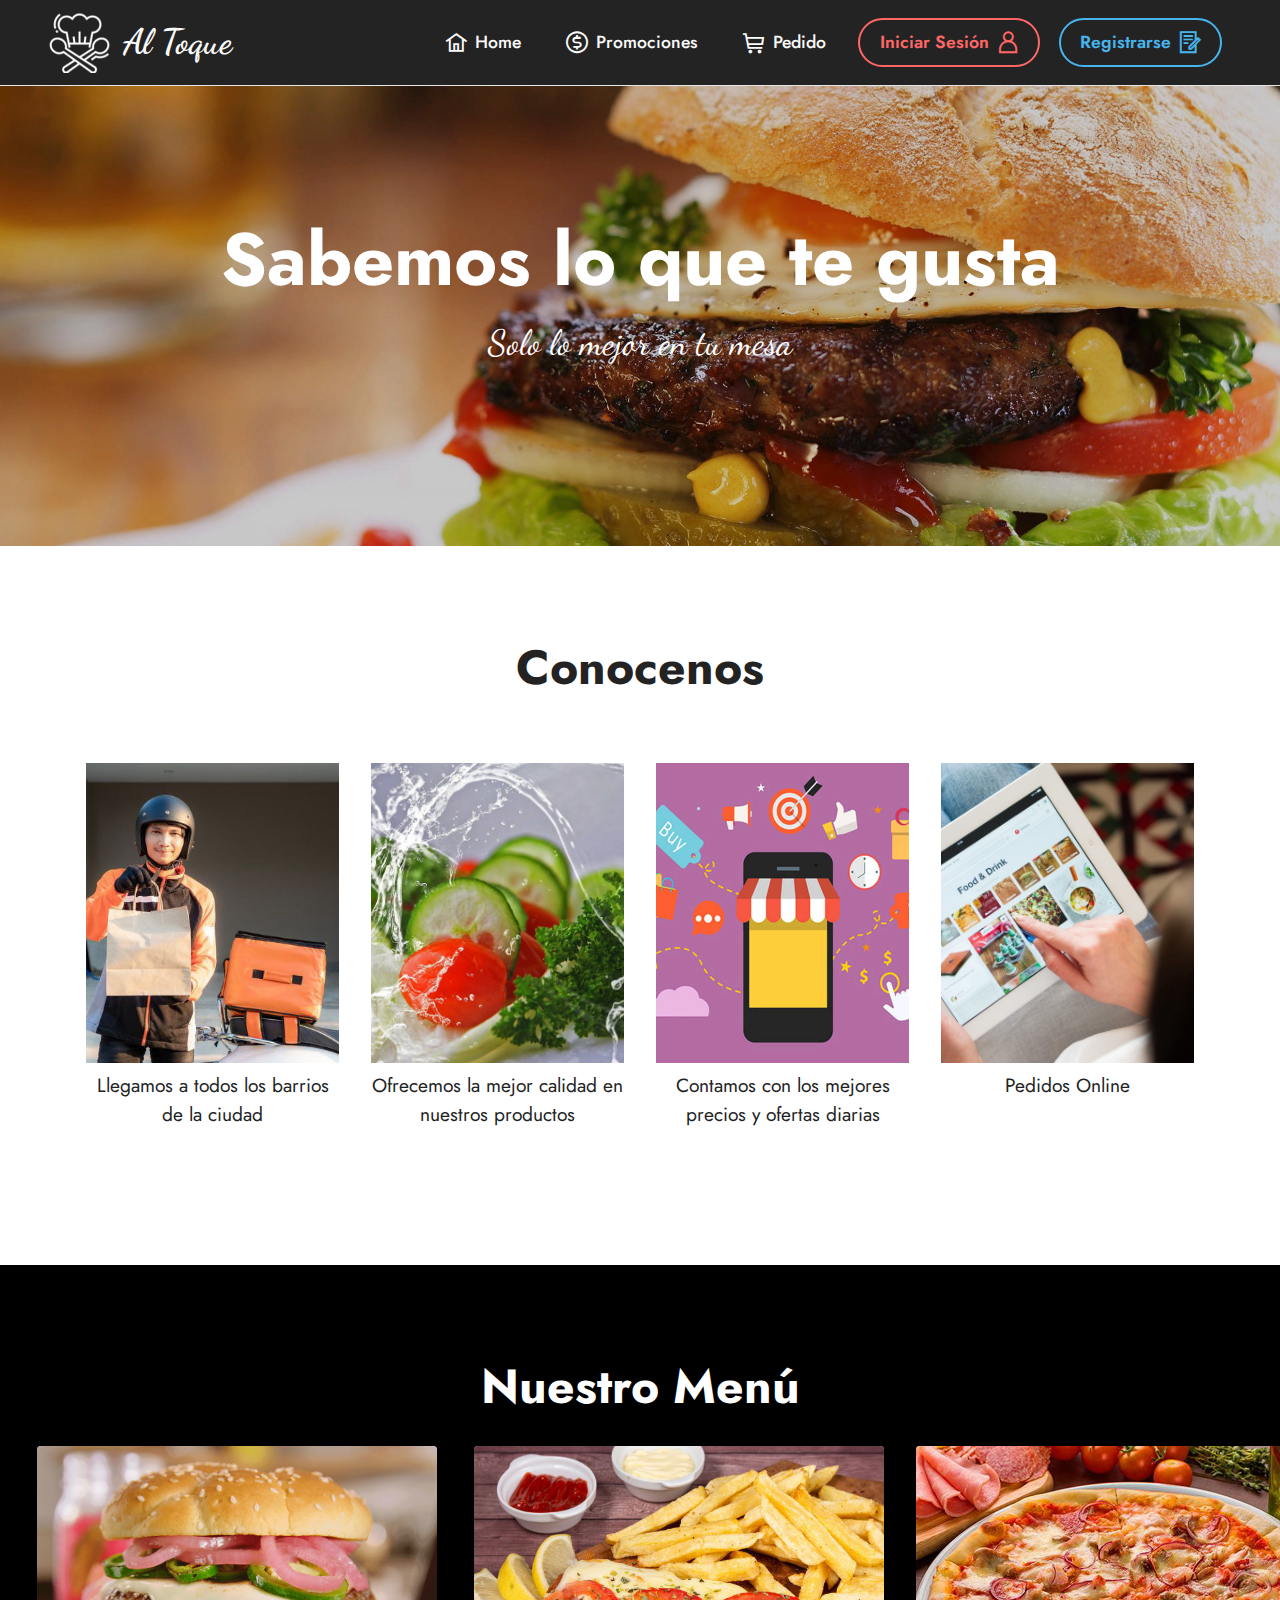
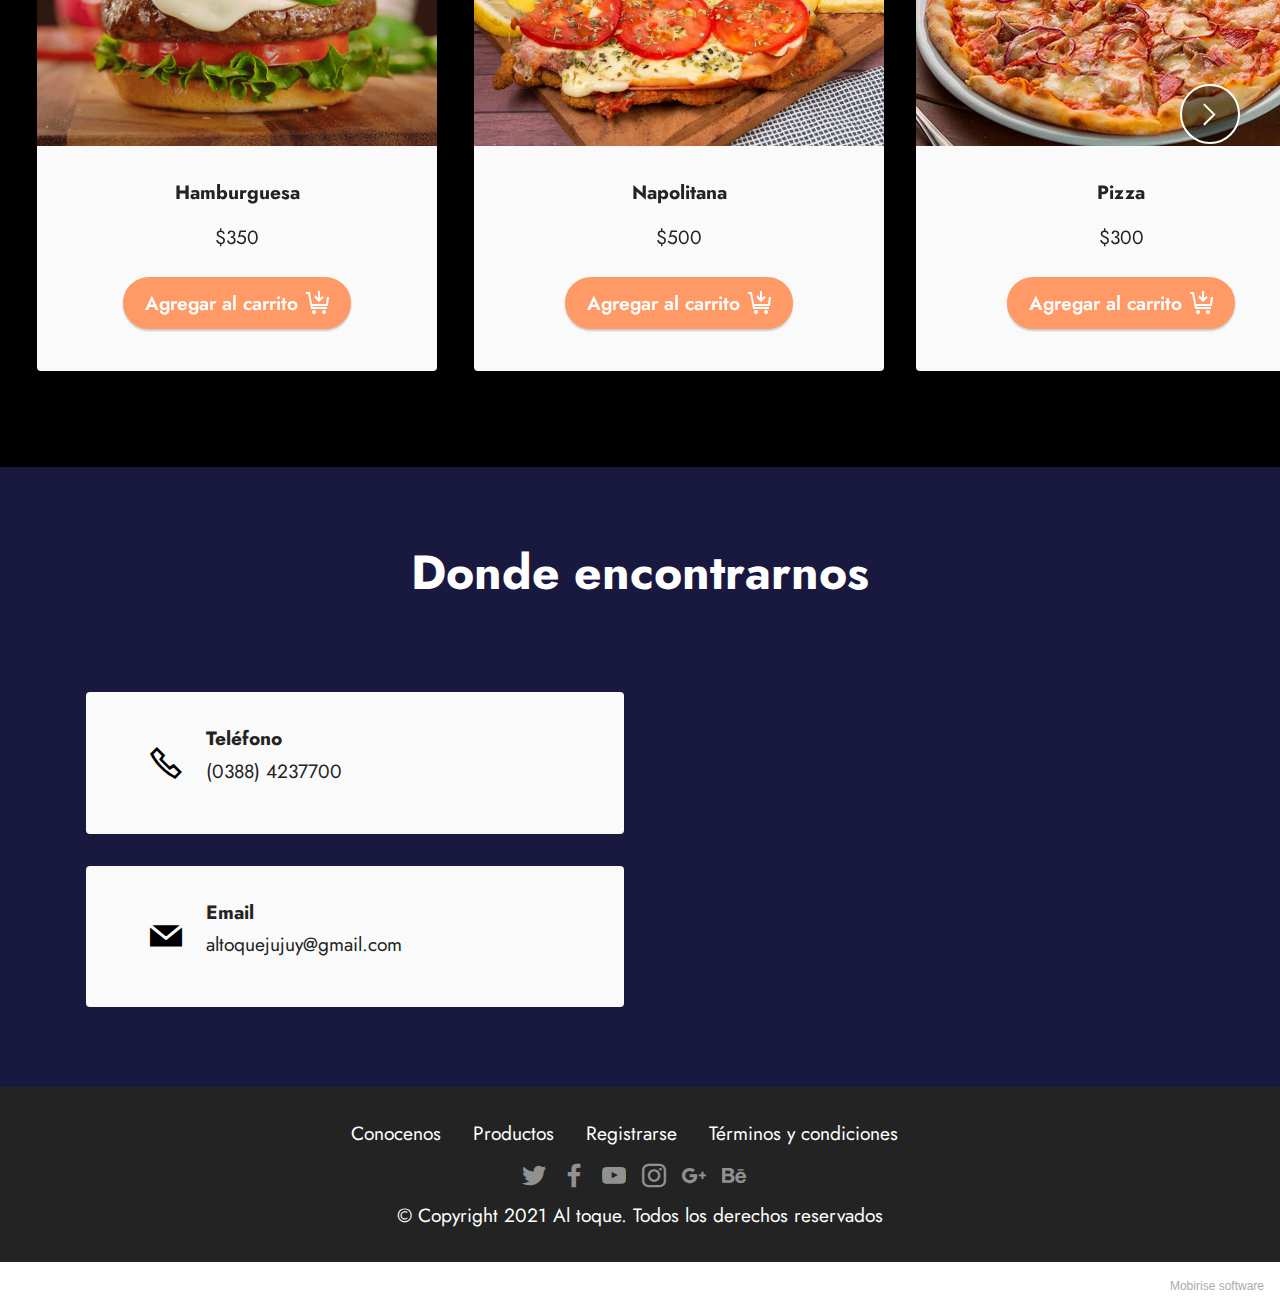
==== index.html @ 8462dfab "nuevo detalle" ====
<!DOCTYPE html>
<html  >
<head>
  <!-- Site made with Mobirise Website Builder v5.5.0, https://mobirise.com -->
  <meta charset="UTF-8">
  <meta http-equiv="X-UA-Compatible" content="IE=edge">
  <meta name="generator" content="Mobirise v5.5.0, mobirise.com">
  <meta name="viewport" content="width=device-width, initial-scale=1, minimum-scale=1">
  <link rel="shortcut icon" href="assets/images/chef-1-121x121.png" type="image/x-icon">
  <meta name="description" content="">
  
  
  <title>Home</title>
  <link rel="stylesheet" href="assets/web/assets/mobirise-icons2/mobirise2.css">
  <link rel="stylesheet" href="assets/bootstrap/css/bootstrap.min.css">
  <link rel="stylesheet" href="assets/bootstrap/css/bootstrap-grid.min.css">
  <link rel="stylesheet" href="assets/bootstrap/css/bootstrap-reboot.min.css">
  <link rel="stylesheet" href="assets/dropdown/css/style.css">
  <link rel="stylesheet" href="assets/socicon/css/styles.css">
  <link rel="stylesheet" href="assets/theme/css/style.css">
  <link rel="preload" href="https://fonts.googleapis.com/css?family=Jost:100,200,300,400,500,600,700,800,900,100i,200i,300i,400i,500i,600i,700i,800i,900i&display=swap" as="style" onload="this.onload=null;this.rel='stylesheet'">
  <noscript><link rel="stylesheet" href="https://fonts.googleapis.com/css?family=Jost:100,200,300,400,500,600,700,800,900,100i,200i,300i,400i,500i,600i,700i,800i,900i&display=swap"></noscript>
  <link rel="preload" href="https://fonts.googleapis.com/css?family=Dancing+Script:400,500,600,700&display=swap" as="style" onload="this.onload=null;this.rel='stylesheet'">
  <noscript><link rel="stylesheet" href="https://fonts.googleapis.com/css?family=Dancing+Script:400,500,600,700&display=swap"></noscript>
  <link rel="preload" as="style" href="assets/mobirise/css/mbr-additional.css"><link rel="stylesheet" href="assets/mobirise/css/mbr-additional.css" type="text/css">
  
  <!-- Global site tag (gtag.js) - Google Analytics -->
<script async src="https://www.googletagmanager.com/gtag/js?id=G-H8KWFF9TM3"></script>
<script>
  window.dataLayer = window.dataLayer || [];
  function gtag(){dataLayer.push(arguments);}
  gtag('js', new Date());

  gtag('config', 'G-H8KWFF9TM3');
</script>
  
  
</head>
<body>
  
  <section data-bs-version="5.1" class="menu cid-s48OLK6784" once="menu" id="menu1-h">
    
    <nav class="navbar navbar-dropdown navbar-fixed-top navbar-expand-lg">
        <div class="container-fluid">
            <div class="navbar-brand">
                <span class="navbar-logo">
                    <a href="https://mobiri.se">
                        <img src="assets/images/chef-1-121x121.png" alt="Mobirise" style="height: 3.8rem;">
                    </a>
                </span>
                <span class="navbar-caption-wrap"><a class="navbar-caption text-white text-primary display-5" href="index.html">Al Toque</a></span>
            </div>
            <button class="navbar-toggler" type="button" data-toggle="collapse" data-bs-toggle="collapse" data-target="#navbarSupportedContent" data-bs-target="#navbarSupportedContent" aria-controls="navbarNavAltMarkup" aria-expanded="false" aria-label="Toggle navigation">
                <div class="hamburger">
                    <span></span>
                    <span></span>
                    <span></span>
                    <span></span>
                </div>
            </button>
            <div class="collapse navbar-collapse" id="navbarSupportedContent">
                <ul class="navbar-nav nav-dropdown" data-app-modern-menu="true"><li class="nav-item"><a class="nav-link link text-white text-primary display-4" href="index.html"><span class="mobi-mbri mobi-mbri-home mbr-iconfont mbr-iconfont-btn"></span>Home</a></li><li class="nav-item"><a class="nav-link link text-white text-primary display-4" href="promociones.html"><span class="mobi-mbri mobi-mbri-cash mbr-iconfont mbr-iconfont-btn"></span>Promociones</a></li>
                    <li class="nav-item"><a class="nav-link link text-white text-primary display-4" href="pedidos.html"><span class="mobi-mbri mobi-mbri-shopping-cart mbr-iconfont mbr-iconfont-btn"></span>Pedido</a></li></ul>
                
                <div class="navbar-buttons mbr-section-btn"><a class="btn btn-secondary-outline display-4" href="iniciarsesion.html"><span class="mobi-mbri mobi-mbri-user mbr-iconfont mbr-iconfont-btn"></span>Iniciar Sesión</a> <a class="btn btn-info-outline display-4" href="registrarse.html"><span class="mobi-mbri mobi-mbri-contact-form mbr-iconfont mbr-iconfont-btn"></span>
                        Registrarse</a></div>
            </div>
        </div>
    </nav>

</section>

<section data-bs-version="5.1" class="header6 cid-sO8gDe2lWt" id="header6-q">

    

    <div class="mbr-overlay" style="opacity: 0.2; background-color: rgb(0, 0, 0);"></div>

    <div class="align-center container">
        <div class="row justify-content-center">
            <div class="col-12 col-lg-10">
                <h1 class="mbr-section-title mbr-fonts-style mbr-white mb-3 display-1"><strong>Sabemos lo que te gusta</strong></h1>
                
                <p class="mbr-text mbr-white mbr-fonts-style display-5">Solo lo mejor en tu mesa</p>
                
            </div>
        </div>
    </div>
</section>

<section data-bs-version="5.1" class="gallery5 mbr-gallery cid-sO8pHrwiKX" id="gallery5-y">
    

    

    <div class="container">
        <div class="mbr-section-head">
            <h3 class="mbr-section-title mbr-fonts-style align-center m-0 display-2"><strong>Conocenos</strong></h3>
            <h4 class="mbr-section-subtitle mbr-fonts-style align-center mb-0 mt-2 display-7">&nbsp;</h4>
        </div>
        <div class="row mbr-gallery mt-4">
            
            <div class="col-12 col-md-6 col-lg-3 item gallery-image active">
                <div class="item-wrapper" data-toggle="modal" data-bs-toggle="modal" data-target="#sO8ZTe1SSe-modal" data-bs-target="#sO8ZTe1SSe-modal">
                    <img class="w-100" src="assets/images/delivery-626x417.jpg" alt="" data-slide-to="0" data-bs-slide-to="0" data-target="#lb-sO8ZTe1SSe" data-bs-target="#lb-sO8ZTe1SSe">
                    <div class="icon-wrapper">
                        <span class="mobi-mbri mobi-mbri-search mbr-iconfont mbr-iconfont-btn"></span>
                    </div>
                </div>
                <h6 class="mbr-item-subtitle mbr-fonts-style align-center mb-2 mt-2 display-7">Llegamos a todos los barrios de la ciudad</h6>
            </div><div class="col-12 col-md-6 col-lg-3 item gallery-image">
                <div class="item-wrapper" data-toggle="modal" data-bs-toggle="modal" data-target="#sO8ZTe1SSe-modal" data-bs-target="#sO8ZTe1SSe-modal">
                    <img class="w-100" src="assets/images/calidad-1054x670.jpg" alt="" data-slide-to="1" data-bs-slide-to="1" data-target="#lb-sO8ZTe1SSe" data-bs-target="#lb-sO8ZTe1SSe">
                    <div class="icon-wrapper">
                        <span class="mobi-mbri mobi-mbri-search mbr-iconfont mbr-iconfont-btn"></span>
                    </div>
                </div>
                <h6 class="mbr-item-subtitle mbr-fonts-style align-center mb-2 mt-2 display-7">Ofrecemos la mejor calidad en nuestros productos</h6>
            </div>
            <div class="col-12 col-md-6 col-lg-3 item gallery-image">
                <div class="item-wrapper" data-toggle="modal" data-bs-toggle="modal" data-target="#sO8ZTe1SSe-modal" data-bs-target="#sO8ZTe1SSe-modal">
                    <img class="w-100" src="assets/images/oferta-900x600.jpg" alt="" data-slide-to="2" data-bs-slide-to="2" data-target="#lb-sO8ZTe1SSe" data-bs-target="#lb-sO8ZTe1SSe">
                    <div class="icon-wrapper">
                        <span class="mobi-mbri mobi-mbri-search mbr-iconfont mbr-iconfont-btn"></span>
                    </div>
                </div>
                <h6 class="mbr-item-subtitle mbr-fonts-style align-center mb-2 mt-2 display-7">Contamos con los mejores precios y ofertas diarias</h6>
            </div><div class="col-12 col-md-6 col-lg-3 item gallery-image">
                <div class="item-wrapper" data-toggle="modal" data-bs-toggle="modal" data-target="#sO8ZTe1SSe-modal" data-bs-target="#sO8ZTe1SSe-modal">
                    <img class="w-100" src="assets/images/online-992x640.jpg" alt="" data-slide-to="3" data-bs-slide-to="3" data-target="#lb-sO8ZTe1SSe" data-bs-target="#lb-sO8ZTe1SSe">
                    <div class="icon-wrapper">
                        <span class="mobi-mbri mobi-mbri-search mbr-iconfont mbr-iconfont-btn"></span>
                    </div>
                </div>
                <h6 class="mbr-item-subtitle mbr-fonts-style align-center mb-2 mt-2 display-7">Pedidos Online</h6>
            </div>
            
        </div>

        <div class="modal mbr-slider" tabindex="-1" role="dialog" aria-hidden="true" id="sO8ZTe1SSe-modal">
            <div class="modal-dialog" role="document">
                <div class="modal-content">
                    <div class="modal-body">
                        <div class="carousel slide" id="lb-sO8ZTe1SSe" data-interval="5000" data-bs-interval="5000">
                            <div class="carousel-inner">
                                
                                <div class="carousel-item active">
                                    <img class="d-block w-100" src="assets/images/delivery-626x417.jpg" alt="">
                                </div><div class="carousel-item">
                                    <img class="d-block w-100" src="assets/images/calidad-1054x670.jpg" alt="">
                                </div>
                                <div class="carousel-item">
                                    <img class="d-block w-100" src="assets/images/oferta-900x600.jpg" alt="">
                                </div><div class="carousel-item">
                                    <img class="d-block w-100" src="assets/images/online-992x640.jpg" alt="">
                                </div>
                                
                            </div>
                            <ol class="carousel-indicators">
                                <li data-slide-to="0" data-bs-slide-to="0" class="active" data-target="#lb-sO8ZTe1SSe" data-bs-target="#lb-sO8ZTe1SSe"></li>
                                <li data-slide-to="1" data-bs-slide-to="1" data-target="#lb-sO8ZTe1SSe" data-bs-target="#lb-sO8ZTe1SSe"></li><li data-slide-to="2" data-bs-slide-to="2" data-target="#lb-sO8ZTe1SSe" data-bs-target="#lb-sO8ZTe1SSe"></li><li data-slide-to="3" data-bs-slide-to="3" data-target="#lb-sO8ZTe1SSe" data-bs-target="#lb-sO8ZTe1SSe"></li>
                                
                                
                            </ol>
                            <a role="button" href="" class="close" data-dismiss="modal" data-bs-dismiss="modal" aria-label="Close">
                            </a>
                            <a class="carousel-control-prev carousel-control" role="button" data-slide="prev" data-bs-slide="prev" href="#lb-sO8ZTe1SSe">
                                <span class="mobi-mbri mobi-mbri-arrow-prev" aria-hidden="true"></span>
                                <span class="sr-only visually-hidden">Previous</span>
                            </a>
                            <a class="carousel-control-next carousel-control" role="button" data-slide="next" data-bs-slide="next" href="#lb-sO8ZTe1SSe">
                                <span class="mobi-mbri mobi-mbri-arrow-next" aria-hidden="true"></span>
                                <span class="sr-only visually-hidden">Next</span>
                            </a>
                        </div>
                    </div>
                </div>
            </div>
        </div>
    </div>
</section>

<section data-bs-version="5.1" class="slider4 mbr-embla cid-sO8mVM0Oif" id="slider4-v">
    
    
    <div class="position-relative text-center">
        <div class="mbr-section-head">
            <h4 class="mbr-section-title mbr-fonts-style align-center mb-0 display-2">
                <strong>Nuestro Menú</strong></h4>
            
        </div>
        <div class="embla mt-4" data-skip-snaps="true" data-align="center" data-contain-scroll="trimSnaps" data-auto-play-interval="5" data-draggable="true">
            <div class="embla__viewport container-fluid">
                <div class="embla__container">
                    <div class="embla__slide slider-image item active" style="margin-left: 1rem; margin-right: 1rem;">
                        <div class="slide-content">
                            <div class="item-wrapper">
                                <div class="item-img">
                                    <img src="assets/images/2-880x660.png" data-slide-to="0" data-bs-slide-to="0">
                                </div>
                            </div>
                            <div class="item-content">
                                <h5 class="item-title mbr-fonts-style display-7"><strong>Hamburguesa</strong></h5>
                                
                                <p class="mbr-text mbr-fonts-style mt-3 display-7">$350</p>
                            </div>
                            <div class="mbr-section-btn item-footer mt-2"><a href="pedidos.html" class="btn item-btn btn-danger display-7"><span class="mobi-mbri mobi-mbri-cart-add mbr-iconfont mbr-iconfont-btn"></span>Agregar al carrito</a></div>
                        </div>
                    </div><div class="embla__slide slider-image item active" style="margin-left: 1rem; margin-right: 1rem;">
                        <div class="slide-content">
                            <div class="item-wrapper">
                                <div class="item-img">
                                    <img src="assets/images/3-768x512.jpg" data-slide-to="1" data-bs-slide-to="1">
                                </div>
                            </div>
                            <div class="item-content">
                                <h5 class="item-title mbr-fonts-style display-7"><strong>Napolitana</strong></h5>
                                
                                <p class="mbr-text mbr-fonts-style mt-3 display-7">$500</p>
                            </div>
                            <div class="mbr-section-btn item-footer mt-2"><a href="pedidos.html" class="btn item-btn btn-danger display-7"><span class="mobi-mbri mobi-mbri-cart-add mbr-iconfont mbr-iconfont-btn"></span>Agregar al carrito</a></div>
                        </div>
                    </div><div class="embla__slide slider-image item active" style="margin-left: 1rem; margin-right: 1rem;">
                        <div class="slide-content">
                            <div class="item-wrapper">
                                <div class="item-img">
                                    <img src="assets/images/4-850x567.jpg" data-slide-to="2" data-bs-slide-to="2">
                                </div>
                            </div>
                            <div class="item-content">
                                <h5 class="item-title mbr-fonts-style display-7"><strong>Pizza</strong></h5>
                                
                                <p class="mbr-text mbr-fonts-style mt-3 display-7">$300</p>
                            </div>
                            <div class="mbr-section-btn item-footer mt-2"><a href="pedidos.html" class="btn item-btn btn-danger display-7"><span class="mobi-mbri mobi-mbri-cart-add mbr-iconfont mbr-iconfont-btn"></span>Agregar al carrito</a></div>
                        </div>
                    </div><div class="embla__slide slider-image item active" style="margin-left: 1rem; margin-right: 1rem;">
                        <div class="slide-content">
                            <div class="item-wrapper">
                                <div class="item-img">
                                    <img src="assets/images/5-720x477.jpg" data-slide-to="3" data-bs-slide-to="3">
                                </div>
                            </div>
                            <div class="item-content">
                                <h5 class="item-title mbr-fonts-style display-7"><strong>Lomito</strong></h5>
                                
                                <p class="mbr-text mbr-fonts-style mt-3 display-7">$400</p>
                            </div>
                            <div class="mbr-section-btn item-footer mt-2"><a href="pedidos.html" class="btn item-btn btn-danger display-7"><span class="mobi-mbri mobi-mbri-cart-add mbr-iconfont mbr-iconfont-btn"></span>Agregar al carrito</a></div>
                        </div>
                    </div><div class="embla__slide slider-image item active" style="margin-left: 1rem; margin-right: 1rem;">
                        <div class="slide-content">
                            <div class="item-wrapper">
                                <div class="item-img">
                                    <img src="assets/images/6-608x342.jpg" data-slide-to="4" data-bs-slide-to="4">
                                </div>
                            </div>
                            <div class="item-content">
                                <h5 class="item-title mbr-fonts-style display-7"><strong>Pancho</strong></h5>
                                
                                <p class="mbr-text mbr-fonts-style mt-3 display-7">$120</p>
                            </div>
                            <div class="mbr-section-btn item-footer mt-2"><a href="pedidos.html" class="btn item-btn btn-danger display-7"><span class="mobi-mbri mobi-mbri-cart-add mbr-iconfont mbr-iconfont-btn"></span>Agregar al carrito</a></div>
                        </div>
                    </div>
                    
                    
                    
                </div>
            </div>
            <button class="embla__button embla__button--prev">
                <span class="mobi-mbri mobi-mbri-arrow-prev mbr-iconfont" aria-hidden="true"></span>
                <span class="sr-only visually-hidden visually-hidden">Previous</span>
            </button>
            <button class="embla__button embla__button--next">
                <span class="mobi-mbri mobi-mbri-arrow-next mbr-iconfont" aria-hidden="true"></span>
                <span class="sr-only visually-hidden visually-hidden">Next</span>
            </button>
        </div>
    </div>
</section>

<section data-bs-version="5.1" class="contacts3 map1 cid-sO8pxuAKu5" id="contacts3-x">

    
    
    <div class="container">
        <div class="mbr-section-head">
            <h3 class="mbr-section-title mbr-fonts-style align-center mb-0 display-2"><strong>Donde encontrarnos</strong></h3>
            <h4 class="mbr-section-subtitle mbr-fonts-style align-center mb-0 mt-2 display-5">&nbsp;</h4>
        </div>
        <div class="row justify-content-center mt-4">
            <div class="card col-12 col-md-6">
                <div class="card-wrapper">
                    <div class="image-wrapper">
                        <span class="mbr-iconfont mobi-mbri-phone mobi-mbri" style="color: rgb(0, 0, 0); fill: rgb(0, 0, 0);"></span>
                    </div>
                    <div class="text-wrapper">
                        <h6 class="card-title mbr-fonts-style mb-1 display-7">
                            <strong>Teléfono</strong></h6>
                        <p class="mbr-text mbr-fonts-style display-7">(0388) 4237700</p>
                    </div>
                </div>
                <div class="card-wrapper">
                    <div class="image-wrapper">
                        <span class="mbr-iconfont socicon-mail socicon" style="color: rgb(0, 0, 0); fill: rgb(0, 0, 0);"></span>
                    </div>
                    <div class="text-wrapper">
                        <h6 class="card-title mbr-fonts-style mb-1 display-7">
                            <strong>Email</strong>
                        </h6>
                        <p class="mbr-text mbr-fonts-style display-7">altoquejujuy@gmail.com</p>
                    </div>
                </div>
            </div>
            <div class="map-wrapper col-12 col-md-6">
                <div class="google-map"><iframe frameborder="0" style="border:0" src="https://www.google.com/maps/embed/v1/place?key=AIzaSyCNveGQ9bfpKFwWzQLLftrR9hNiHwdqQG8&amp;q=General Belgrano 960, San Salvador de Jujuy, Jujuy, Argentina" allowfullscreen=""></iframe></div>
            </div>
        </div>
    </div>
</section>

<section data-bs-version="5.1" class="footer3 cid-sO8psgY4VC" once="footers" id="footer3-w">

    

    

    <div class="container">
        <div class="media-container-row align-center mbr-white">
            <div class="row row-links">
                <ul class="foot-menu">
                    
                    
                    
                    
                    
                <li class="foot-menu-item mbr-fonts-style display-7">Conocenos</li><li class="foot-menu-item mbr-fonts-style display-7">Productos</li><li class="foot-menu-item mbr-fonts-style display-7">Registrarse</li><li class="foot-menu-item mbr-fonts-style display-7">Términos y condiciones</li><li class="foot-menu-item mbr-fonts-style display-7"></li></ul>
            </div>
            <div class="row social-row">
                <div class="social-list align-right pb-2">
                    
                    
                    
                    
                    
                    
                <div class="soc-item">
                        <a href="https://twitter.com/mobirise" target="_blank">
                            <span class="socicon-twitter socicon mbr-iconfont mbr-iconfont-social"></span>
                        </a>
                    </div><div class="soc-item">
                        <a href="https://www.facebook.com/pages/Mobirise/1616226671953247" target="_blank">
                            <span class="socicon-facebook socicon mbr-iconfont mbr-iconfont-social"></span>
                        </a>
                    </div><div class="soc-item">
                        <a href="https://www.youtube.com/c/mobirise" target="_blank">
                            <span class="socicon-youtube socicon mbr-iconfont mbr-iconfont-social"></span>
                        </a>
                    </div><div class="soc-item">
                        <a href="https://instagram.com/mobirise" target="_blank">
                            <span class="socicon-instagram socicon mbr-iconfont mbr-iconfont-social"></span>
                        </a>
                    </div><div class="soc-item">
                        <a href="https://plus.google.com/u/0/+Mobirise" target="_blank">
                            <span class="socicon-googleplus socicon mbr-iconfont mbr-iconfont-social"></span>
                        </a>
                    </div><div class="soc-item">
                        <a href="https://www.behance.net/Mobirise" target="_blank">
                            <span class="socicon-behance socicon mbr-iconfont mbr-iconfont-social"></span>
                        </a>
                    </div></div>
            </div>
            <div class="row row-copirayt">
                <p class="mbr-text mb-0 mbr-fonts-style mbr-white align-center display-7">
                    © Copyright 2021 Al toque. Todos los derechos reservados</p>
            </div>
        </div>
    </div>
</section><section style="background-color: #fff; font-family: -apple-system, BlinkMacSystemFont, 'Segoe UI', 'Roboto', 'Helvetica Neue', Arial, sans-serif; color:#aaa; font-size:12px; padding: 0; align-items: center; display: flex;"><a href="https://mobirise.site/w" style="flex: 1 1; height: 3rem; padding-left: 1rem;"></a><p style="flex: 0 0 auto; margin:0; padding-right:1rem;"><a href="https://mobirise.site" style="color:#aaa;">Mobirise</a> software</p></section><script src="assets/bootstrap/js/bootstrap.bundle.min.js"></script>  <script src="assets/smoothscroll/smooth-scroll.js"></script>  <script src="assets/ytplayer/index.js"></script>  <script src="assets/embla/embla.min.js"></script>  <script src="assets/embla/script.js"></script>  <script src="assets/dropdown/js/navbar-dropdown.js"></script>  <script src="assets/theme/js/script.js"></script>  
  
  
</body>
</html>
---- assets/web/assets/mobirise-icons2/mobirise2.css ----
@font-face {
  font-family: 'Moririse2';
  font-display: swap;
  src:  url('mobirise2.eot?f2bix4');
  src:  url('mobirise2.eot?f2bix4#iefix') format('embedded-opentype'),
    url('mobirise2.ttf?f2bix4') format('truetype'),
    url('mobirise2.woff?f2bix4') format('woff'),
    url('mobirise2.svg?f2bix4#mobirise2') format('svg');
  font-weight: normal;
  font-style: normal;
}

[class^="mobi-"], [class*=" mobi-"] {
  /* use !important to prevent issues with browser extensions that change fonts */
  font-family: 'Moririse2' !important;
  speak: none;
  font-style: normal;
  font-weight: normal;
  font-variant: normal;
  text-transform: none;
  line-height: 1;

  /* Better Font Rendering =========== */
  -webkit-font-smoothing: antialiased;
  -moz-osx-font-smoothing: grayscale;
}

.mobi-mbri-add-submenu:before {
  content: "\e900";
}
.mobi-mbri-alert:before {
  content: "\e901";
}
.mobi-mbri-align-center:before {
  content: "\e902";
}
.mobi-mbri-align-justify:before {
  content: "\e903";
}
.mobi-mbri-align-left:before {
  content: "\e904";
}
.mobi-mbri-align-right:before {
  content: "\e905";
}
.mobi-mbri-android:before {
  content: "\e906";
}
.mobi-mbri-apple:before {
  content: "\e907";
}
.mobi-mbri-arrow-down:before {
  content: "\e908";
}
.mobi-mbri-arrow-next:before {
  content: "\e909";
}
.mobi-mbri-arrow-prev:before {
  content: "\e90a";
}
.mobi-mbri-arrow-up:before {
  content: "\e90b";
}
.mobi-mbri-bold:before {
  content: "\e90c";
}
.mobi-mbri-bookmark:before {
  content: "\e90d";
}
.mobi-mbri-bootstrap:before {
  content: "\e90e";
}
.mobi-mbri-briefcase:before {
  content: "\e90f";
}
.mobi-mbri-browse:before {
  content: "\e910";
}
.mobi-mbri-bulleted-list:before {
  content: "\e911";
}
.mobi-mbri-calendar:before {
  content: "\e912";
}
.mobi-mbri-camera:before {
  content: "\e913";
}
.mobi-mbri-cart-add:before {
  content: "\e914";
}
.mobi-mbri-cart-full:before {
  content: "\e915";
}
.mobi-mbri-cash:before {
  content: "\e916";
}
.mobi-mbri-change-style:before {
  content: "\e917";
}
.mobi-mbri-chat:before {
  content: "\e918";
}
.mobi-mbri-clock:before {
  content: "\e919";
}
.mobi-mbri-close:before {
  content: "\e91a";
}
.mobi-mbri-cloud:before {
  content: "\e91b";
}
.mobi-mbri-code:before {
  content: "\e91c";
}
.mobi-mbri-contact-form:before {
  content: "\e91d";
}
.mobi-mbri-credit-card:before {
  content: "\e91e";
}
.mobi-mbri-cursor-click:before {
  content: "\e91f";
}
.mobi-mbri-cust-feedback:before {
  content: "\e920";
}
.mobi-mbri-database:before {
  content: "\e921";
}
.mobi-mbri-delivery:before {
  content: "\e922";
}
.mobi-mbri-desktop:before {
  content: "\e923";
}
.mobi-mbri-devices:before {
  content: "\e924";
}
.mobi-mbri-down:before {
  content: "\e925";
}
.mobi-mbri-download-2:before {
  content: "\e926";
}
.mobi-mbri-download:before {
  content: "\e927";
}
.mobi-mbri-drag-n-drop-2:before {
  content: "\e928";
}
.mobi-mbri-drag-n-drop:before {
  content: "\e929";
}
.mobi-mbri-edit-2:before {
  content: "\e92a";
}
.mobi-mbri-edit:before {
  content: "\e92b";
}
.mobi-mbri-error:before {
  content: "\e92c";
}
.mobi-mbri-extension:before {
  content: "\e92d";
}
.mobi-mbri-features:before {
  content: "\e92e";
}
.mobi-mbri-file:before {
  content: "\e92f";
}
.mobi-mbri-flag:before {
  content: "\e930";
}
.mobi-mbri-folder:before {
  content: "\e931";
}
.mobi-mbri-gift:before {
  content: "\e932";
}
.mobi-mbri-github:before {
  content: "\e933";
}
.mobi-mbri-globe-2:before {
  content: "\e934";
}
.mobi-mbri-globe:before {
  content: "\e935";
}
.mobi-mbri-growing-chart:before {
  content: "\e936";
}
.mobi-mbri-hearth:before {
  content: "\e937";
}
.mobi-mbri-help:before {
  content: "\e938";
}
.mobi-mbri-home:before {
  content: "\e939";
}
.mobi-mbri-hot-cup:before {
  content: "\e93a";
}
.mobi-mbri-idea:before {
  content: "\e93b";
}
.mobi-mbri-image-gallery:before {
  content: "\e93c";
}
.mobi-mbri-image-slider:before {
  content: "\e93d";
}
.mobi-mbri-info:before {
  content: "\e93e";
}
.mobi-mbri-italic:before {
  content: "\e93f";
}
.mobi-mbri-key:before {
  content: "\e940";
}
.mobi-mbri-laptop:before {
  content: "\e941";
}
.mobi-mbri-layers:before {
  content: "\e942";
}
.mobi-mbri-left-right:before {
  content: "\e943";
}
.mobi-mbri-left:before {
  content: "\e944";
}
.mobi-mbri-letter:before {
  content: "\e945";
}
.mobi-mbri-like:before {
  content: "\e946";
}
.mobi-mbri-link:before {
  content: "\e947";
}
.mobi-mbri-lock:before {
  content: "\e948";
}
.mobi-mbri-login:before {
  content: "\e949";
}
.mobi-mbri-logout:before {
  content: "\e94a";
}
.mobi-mbri-magic-stick:before {
  content: "\e94b";
}
.mobi-mbri-map-pin:before {
  content: "\e94c";
}
.mobi-mbri-menu:before {
  content: "\e94d";
}
.mobi-mbri-mobile-2:before {
  content: "\e94e";
}
.mobi-mbri-mobile-horizontal:before {
  content: "\e94f";
}
.mobi-mbri-mobile:before {
  content: "\e950";
}
.mobi-mbri-mobirise:before {
  content: "\e951";
}
.mobi-mbri-more-horizontal:before {
  content: "\e952";
}
.mobi-mbri-more-vertical:before {
  content: "\e953";
}
.mobi-mbri-music:before {
  content: "\e954";
}
.mobi-mbri-new-file:before {
  content: "\e955";
}
.mobi-mbri-numbered-list:before {
  content: "\e956";
}
.mobi-mbri-opened-folder:before {
  content: "\e957";
}
.mobi-mbri-pages:before {
  content: "\e958";
}
.mobi-mbri-paper-plane:before {
  content: "\e959";
}
.mobi-mbri-paperclip:before {
  content: "\e95a";
}
.mobi-mbri-phone:before {
  content: "\e95b";
}
.mobi-mbri-photo:before {
  content: "\e95c";
}
.mobi-mbri-photos:before {
  content: "\e95d";
}
.mobi-mbri-pin:before {
  content: "\e95e";
}
.mobi-mbri-play:before {
  content: "\e95f";
}
.mobi-mbri-plus:before {
  content: "\e960";
}
.mobi-mbri-preview:before {
  content: "\e961";
}
.mobi-mbri-print:before {
  content: "\e962";
}
.mobi-mbri-protect:before {
  content: "\e963";
}
.mobi-mbri-question:before {
  content: "\e964";
}
.mobi-mbri-quote-left:before {
  content: "\e965";
}
.mobi-mbri-quote-right:before {
  content: "\e966";
}
.mobi-mbri-redo:before {
  content: "\e967";
}
.mobi-mbri-refresh:before {
  content: "\e968";
}
.mobi-mbri-responsive-2:before {
  content: "\e969";
}
.mobi-mbri-responsive:before {
  content: "\e96a";
}
.mobi-mbri-right:before {
  content: "\e96b";
}
.mobi-mbri-rocket:before {
  content: "\e96c";
}
.mobi-mbri-sad-face:before {
  content: "\e96d";
}
.mobi-mbri-sale:before {
  content: "\e96e";
}
.mobi-mbri-save:before {
  content: "\e96f";
}
.mobi-mbri-search:before {
  content: "\e970";
}
.mobi-mbri-setting-2:before {
  content: "\e971";
}
.mobi-mbri-setting-3:before {
  content: "\e972";
}
.mobi-mbri-setting:before {
  content: "\e973";
}
.mobi-mbri-share:before {
  content: "\e974";
}
.mobi-mbri-shopping-bag:before {
  content: "\e975";
}
.mobi-mbri-shopping-basket:before {
  content: "\e976";
}
.mobi-mbri-shopping-cart:before {
  content: "\e977";
}
.mobi-mbri-sites:before {
  content: "\e978";
}
.mobi-mbri-smile-face:before {
  content: "\e979";
}
.mobi-mbri-speed:before {
  content: "\e97a";
}
.mobi-mbri-star:before {
  content: "\e97b";
}
.mobi-mbri-success:before {
  content: "\e97c";
}
.mobi-mbri-sun:before {
  content: "\e97d";
}
.mobi-mbri-sun2:before {
  content: "\e97e";
}
.mobi-mbri-tablet-vertical:before {
  content: "\e97f";
}
.mobi-mbri-tablet:before {
  content: "\e980";
}
.mobi-mbri-target:before {
  content: "\e981";
}
.mobi-mbri-timer:before {
  content: "\e982";
}
.mobi-mbri-to-ftp:before {
  content: "\e983";
}
.mobi-mbri-to-local-drive:before {
  content: "\e984";
}
.mobi-mbri-touch-swipe:before {
  content: "\e985";
}
.mobi-mbri-touch:before {
  content: "\e986";
}
.mobi-mbri-trash:before {
  content: "\e987";
}
.mobi-mbri-underline:before {
  content: "\e988";
}
.mobi-mbri-undo:before {
  content: "\e989";
}
.mobi-mbri-unlink:before {
  content: "\e98a";
}
.mobi-mbri-unlock:before {
  content: "\e98b";
}
.mobi-mbri-up-down:before {
  content: "\e98c";
}
.mobi-mbri-up:before {
  content: "\e98d";
}
.mobi-mbri-update:before {
  content: "\e98e";
}
.mobi-mbri-upload-2:before {
  content: "\e98f";
}
.mobi-mbri-upload:before {
  content: "\e990";
}
.mobi-mbri-user-2:before {
  content: "\e991";
}
.mobi-mbri-user:before {
  content: "\e992";
}
.mobi-mbri-users:before {
  content: "\e993";
}
.mobi-mbri-video-play:before {
  content: "\e994";
}
.mobi-mbri-video:before {
  content: "\e995";
}
.mobi-mbri-watch:before {
  content: "\e996";
}
.mobi-mbri-website-theme-2:before {
  content: "\e997";
}
.mobi-mbri-website-theme:before {
  content: "\e998";
}
.mobi-mbri-wifi:before {
  content: "\e999";
}
.mobi-mbri-windows:before {
  content: "\e99a";
}
.mobi-mbri-zoom-in:before {
  content: "\e99b";
}
.mobi-mbri-zoom-out:before {
  content: "\e99c";
}
---- assets/dropdown/css/style.css ----
.navbar-dropdown {
  left: 0;
  padding: 0;
  position: absolute;
  right: 0;
  top: 0;
  transition: all 0.45s ease;
  z-index: 1030;
  background: #282828; }
  .navbar-dropdown .navbar-logo {
    margin-right: 0.8rem;
    transition: margin 0.3s ease-in-out;
    vertical-align: middle; }
    .navbar-dropdown .navbar-logo img {
      height: 3.125rem;
      transition: all 0.3s ease-in-out; }
    .navbar-dropdown .navbar-logo.mbr-iconfont {
      font-size: 3.125rem;
      line-height: 3.125rem; }
  .navbar-dropdown .navbar-caption {
    font-weight: 700;
    white-space: normal;
    vertical-align: -4px;
    line-height: 3.125rem !important; }
    .navbar-dropdown .navbar-caption, .navbar-dropdown .navbar-caption:hover {
      color: inherit;
      text-decoration: none; }
  .navbar-dropdown .mbr-iconfont + .navbar-caption {
    vertical-align: -1px; }
  .navbar-dropdown.navbar-fixed-top {
    position: fixed; }
  .navbar-dropdown .navbar-brand span {
    vertical-align: -4px; }
  .navbar-dropdown.bg-color.transparent {
    background: none; }
  .navbar-dropdown.navbar-short .navbar-brand {
    padding: 0.625rem 0; }
    .navbar-dropdown.navbar-short .navbar-brand span {
      vertical-align: -1px; }
  .navbar-dropdown.navbar-short .navbar-caption {
    line-height: 2.375rem !important;
    vertical-align: -2px; }
  .navbar-dropdown.navbar-short .navbar-logo {
    margin-right: 0.5rem; }
    .navbar-dropdown.navbar-short .navbar-logo img {
      height: 2.375rem; }
    .navbar-dropdown.navbar-short .navbar-logo.mbr-iconfont {
      font-size: 2.375rem;
      line-height: 2.375rem; }
  .navbar-dropdown.navbar-short .mbr-table-cell {
    height: 3.625rem; }
  .navbar-dropdown .navbar-close {
    left: 0.6875rem;
    position: fixed;
    top: 0.75rem;
    z-index: 1000; }
  .navbar-dropdown .hamburger-icon {
    content: "";
    display: inline-block;
    vertical-align: middle;
    width: 16px;
    -webkit-box-shadow: 0 -6px 0 1px #282828,0 0 0 1px #282828,0 6px 0 1px #282828;
    -moz-box-shadow: 0 -6px 0 1px #282828,0 0 0 1px #282828,0 6px 0 1px #282828;
    box-shadow: 0 -6px 0 1px #282828,0 0 0 1px #282828,0 6px 0 1px #282828; }

.dropdown-menu .dropdown-toggle[data-toggle="dropdown-submenu"]::after {
  border-bottom: 0.35em solid transparent;
  border-left: 0.35em solid;
  border-right: 0;
  border-top: 0.35em solid transparent;
  margin-left: 0.3rem; }

.dropdown-menu .dropdown-item:focus {
  outline: 0; }

.nav-dropdown {
  font-size: 0.75rem;
  font-weight: 500;
  height: auto !important; }
  .nav-dropdown .nav-btn {
    padding-left: 1rem; }
  .nav-dropdown .link {
    margin: .667em 1.667em;
    font-weight: 500;
    padding: 0;
    transition: color .2s ease-in-out; }
    .nav-dropdown .link.dropdown-toggle {
      margin-right: 2.583em; }
      .nav-dropdown .link.dropdown-toggle::after {
        margin-left: .25rem;
        border-top: 0.35em solid;
        border-right: 0.35em solid transparent;
        border-left: 0.35em solid transparent;
        border-bottom: 0; }
      .nav-dropdown .link.dropdown-toggle[aria-expanded="true"] {
        margin: 0;
        padding: 0.667em 3.263em  0.667em 1.667em; }
  .nav-dropdown .link::after,
  .nav-dropdown .dropdown-item::after {
    color: inherit; }
  .nav-dropdown .btn {
    font-size: 0.75rem;
    font-weight: 700;
    letter-spacing: 0;
    margin-bottom: 0;
    padding-left: 1.25rem;
    padding-right: 1.25rem; }
  .nav-dropdown .dropdown-menu {
    border-radius: 0;
    border: 0;
    left: 0;
    margin: 0;
    padding-bottom: 1.25rem;
    padding-top: 1.25rem;
    position: relative; }
  .nav-dropdown .dropdown-submenu {
    margin-left: 0.125rem;
    top: 0; }
  .nav-dropdown .dropdown-item {
    font-weight: 500;
    line-height: 2;
    padding: 0.3846em 4.615em 0.3846em 1.5385em;
    position: relative;
    transition: color .2s ease-in-out, background-color .2s ease-in-out; }
    .nav-dropdown .dropdown-item::after {
      margin-top: -0.3077em;
      position: absolute;
      right: 1.1538em;
      top: 50%; }
    .nav-dropdown .dropdown-item:focus, .nav-dropdown .dropdown-item:hover {
      background: none; }

@media (max-width: 767px) {
  .nav-dropdown.navbar-toggleable-sm {
    bottom: 0;
    display: none;
    left: 0;
    overflow-x: hidden;
    position: fixed;
    top: 0;
    transform: translateX(-100%);
    -ms-transform: translateX(-100%);
    -webkit-transform: translateX(-100%);
    width: 18.75rem;
    z-index: 999; } }
.nav-dropdown.navbar-toggleable-xl {
  bottom: 0;
  display: none;
  left: 0;
  overflow-x: hidden;
  position: fixed;
  top: 0;
  transform: translateX(-100%);
  -ms-transform: translateX(-100%);
  -webkit-transform: translateX(-100%);
  width: 18.75rem;
  z-index: 999; }

.nav-dropdown-sm {
  display: block !important;
  overflow-x: hidden;
  overflow: auto;
  padding-top: 3.875rem; }
  .nav-dropdown-sm::after {
    content: "";
    display: block;
    height: 3rem;
    width: 100%; }
  .nav-dropdown-sm.collapse.in ~ .navbar-close {
    display: block !important; }
  .nav-dropdown-sm.collapsing, .nav-dropdown-sm.collapse.in {
    transform: translateX(0);
    -ms-transform: translateX(0);
    -webkit-transform: translateX(0);
    transition: all 0.25s ease-out;
    -webkit-transition: all 0.25s ease-out;
    background: #282828; }
  .nav-dropdown-sm.collapsing[aria-expanded="false"] {
    transform: translateX(-100%);
    -ms-transform: translateX(-100%);
    -webkit-transform: translateX(-100%); }
  .nav-dropdown-sm .nav-item {
    display: block;
    margin-left: 0 !important;
    padding-left: 0; }
  .nav-dropdown-sm .link,
  .nav-dropdown-sm .dropdown-item {
    border-top: 1px dotted rgba(255, 255, 255, 0.1);
    font-size: 0.8125rem;
    line-height: 1.6;
    margin: 0 !important;
    padding: 0.875rem 2.4rem 0.875rem 1.5625rem !important;
    position: relative;
    white-space: normal; }
    .nav-dropdown-sm .link:focus, .nav-dropdown-sm .link:hover,
    .nav-dropdown-sm .dropdown-item:focus,
    .nav-dropdown-sm .dropdown-item:hover {
      background: rgba(0, 0, 0, 0.2) !important;
      color: #c0a375; }
  .nav-dropdown-sm .nav-btn {
    position: relative;
    padding: 1.5625rem 1.5625rem 0 1.5625rem; }
    .nav-dropdown-sm .nav-btn::before {
      border-top: 1px dotted rgba(255, 255, 255, 0.1);
      content: "";
      left: 0;
      position: absolute;
      top: 0;
      width: 100%; }
    .nav-dropdown-sm .nav-btn + .nav-btn {
      padding-top: 0.625rem; }
      .nav-dropdown-sm .nav-btn + .nav-btn::before {
        display: none; }
  .nav-dropdown-sm .btn {
    padding: 0.625rem 0; }
  .nav-dropdown-sm .dropdown-toggle[data-toggle="dropdown-submenu"]::after {
    margin-left: .25rem;
    border-top: 0.35em solid;
    border-right: 0.35em solid transparent;
    border-left: 0.35em solid transparent;
    border-bottom: 0; }
  .nav-dropdown-sm .dropdown-toggle[data-toggle="dropdown-submenu"][aria-expanded="true"]::after {
    border-top: 0;
    border-right: 0.35em solid transparent;
    border-left: 0.35em solid transparent;
    border-bottom: 0.35em solid; }
  .nav-dropdown-sm .dropdown-menu {
    margin: 0;
    padding: 0;
    position: relative;
    top: 0;
    left: 0;
    width: 100%;
    border: 0;
    float: none;
    border-radius: 0;
    background: none; }
  .nav-dropdown-sm .dropdown-submenu {
    left: 100%;
    margin-left: 0.125rem;
    margin-top: -1.25rem;
    top: 0; }

.navbar-toggleable-sm .nav-dropdown .dropdown-menu {
  position: absolute; }

.navbar-toggleable-sm .nav-dropdown .dropdown-submenu {
  left: 100%;
  margin-left: 0.125rem;
  margin-top: -1.25rem;
  top: 0; }

.navbar-toggleable-sm.opened .nav-dropdown .dropdown-menu {
  position: relative; }

.navbar-toggleable-sm.opened .nav-dropdown .dropdown-submenu {
  left: 0;
  margin-left: 00rem;
  margin-top: 0rem;
  top: 0; }

.is-builder .nav-dropdown.collapsing {
  transition: none !important; }
---- assets/socicon/css/styles.css ----
@charset "UTF-8";

@font-face {
  font-family: 'Socicon';
  src:  url('../fonts/socicon.eot');
  src:  url('../fonts/socicon.eot?#iefix') format('embedded-opentype'),
    url('../fonts/socicon.woff2') format('woff2'),
    url('../fonts/socicon.ttf') format('truetype'),
    url('../fonts/socicon.woff') format('woff'),
    url('../fonts/socicon.svg#socicon') format('svg');
  font-weight: normal;
  font-style: normal;
  font-display: swap;
}

[data-icon]:before {
  font-family: "socicon" !important;
  content: attr(data-icon);
  font-style: normal !important;
  font-weight: normal !important;
  font-variant: normal !important;
  text-transform: none !important;
  speak: none;
  line-height: 1;
  -webkit-font-smoothing: antialiased;
  -moz-osx-font-smoothing: grayscale;
}

[class^="socicon-"], [class*=" socicon-"] {
  /* use !important to prevent issues with browser extensions that change fonts */
  font-family: 'Socicon' !important;
  speak: none;
  font-style: normal;
  font-weight: normal;
  font-variant: normal;
  text-transform: none;
  line-height: 1;

  /* Better Font Rendering =========== */
  -webkit-font-smoothing: antialiased;
  -moz-osx-font-smoothing: grayscale;
}

.socicon-eitaa:before {
  content: "\e97c";
}
.socicon-soroush:before {
  content: "\e97d";
}
.socicon-bale:before {
  content: "\e97e";
}
.socicon-zazzle:before {
  content: "\e97b";
}
.socicon-society6:before {
  content: "\e97a";
}
.socicon-redbubble:before {
  content: "\e979";
}
.socicon-avvo:before {
  content: "\e978";
}
.socicon-stitcher:before {
  content: "\e977";
}
.socicon-googlehangouts:before {
  content: "\e974";
}
.socicon-dlive:before {
  content: "\e975";
}
.socicon-vsco:before {
  content: "\e976";
}
.socicon-flipboard:before {
  content: "\e973";
}
.socicon-ubuntu:before {
  content: "\e958";
}
.socicon-artstation:before {
  content: "\e959";
}
.socicon-invision:before {
  content: "\e95a";
}
.socicon-torial:before {
  content: "\e95b";
}
.socicon-collectorz:before {
  content: "\e95c";
}
.socicon-seenthis:before {
  content: "\e95d";
}
.socicon-googleplaymusic:before {
  content: "\e95e";
}
.socicon-debian:before {
  content: "\e95f";
}
.socicon-filmfreeway:before {
  content: "\e960";
}
.socicon-gnome:before {
  content: "\e961";
}
.socicon-itchio:before {
  content: "\e962";
}
.socicon-jamendo:before {
  content: "\e963";
}
.socicon-mix:before {
  content: "\e964";
}
.socicon-sharepoint:before {
  content: "\e965";
}
.socicon-tinder:before {
  content: "\e966";
}
.socicon-windguru:before {
  content: "\e967";
}
.socicon-cdbaby:before {
  content: "\e968";
}
.socicon-elementaryos:before {
  content: "\e969";
}
.socicon-stage32:before {
  content: "\e96a";
}
.socicon-tiktok:before {
  content: "\e96b";
}
.socicon-gitter:before {
  content: "\e96c";
}
.socicon-letterboxd:before {
  content: "\e96d";
}
.socicon-threema:before {
  content: "\e96e";
}
.socicon-splice:before {
  content: "\e96f";
}
.socicon-metapop:before {
  content: "\e970";
}
.socicon-naver:before {
  content: "\e971";
}
.socicon-remote:before {
  content: "\e972";
}
.socicon-internet:before {
  content: "\e957";
}
.socicon-moddb:before {
  content: "\e94b";
}
.socicon-indiedb:before {
  content: "\e94c";
}
.socicon-traxsource:before {
  content: "\e94d";
}
.socicon-gamefor:before {
  content: "\e94e";
}
.socicon-pixiv:before {
  content: "\e94f";
}
.socicon-myanimelist:before {
  content: "\e950";
}
.socicon-blackberry:before {
  content: "\e951";
}
.socicon-wickr:before {
  content: "\e952";
}
.socicon-spip:before {
  content: "\e953";
}
.socicon-napster:before {
  content: "\e954";
}
.socicon-beatport:before {
  content: "\e955";
}
.socicon-hackerone:before {
  content: "\e956";
}
.socicon-hackernews:before {
  content: "\e946";
}
.socicon-smashwords:before {
  content: "\e947";
}
.socicon-kobo:before {
  content: "\e948";
}
.socicon-bookbub:before {
  content: "\e949";
}
.socicon-mailru:before {
  content: "\e94a";
}
.socicon-gitlab:before {
  content: "\e945";
}
.socicon-instructables:before {
  content: "\e944";
}
.socicon-portfolio:before {
  content: "\e943";
}
.socicon-codered:before {
  content: "\e940";
}
.socicon-origin:before {
  content: "\e941";
}
.socicon-nextdoor:before {
  content: "\e942";
}
.socicon-udemy:before {
  content: "\e93f";
}
.socicon-livemaster:before {
  content: "\e93e";
}
.socicon-crunchbase:before {
  content: "\e93b";
}
.socicon-homefy:before {
  content: "\e93c";
}
.socicon-calendly:before {
  content: "\e93d";
}
.socicon-realtor:before {
  content: "\e90f";
}
.socicon-tidal:before {
  content: "\e910";
}
.socicon-qobuz:before {
  content: "\e911";
}
.socicon-natgeo:before {
  content: "\e912";
}
.socicon-mastodon:before {
  content: "\e913";
}
.socicon-unsplash:before {
  content: "\e914";
}
.socicon-homeadvisor:before {
  content: "\e915";
}
.socicon-angieslist:before {
  content: "\e916";
}
.socicon-codepen:before {
  content: "\e917";
}
.socicon-slack:before {
  content: "\e918";
}
.socicon-openaigym:before {
  content: "\e919";
}
.socicon-logmein:before {
  content: "\e91a";
}
.socicon-fiverr:before {
  content: "\e91b";
}
.socicon-gotomeeting:before {
  content: "\e91c";
}
.socicon-aliexpress:before {
  content: "\e91d";
}
.socicon-guru:before {
  content: "\e91e";
}
.socicon-appstore:before {
  content: "\e91f";
}
.socicon-homes:before {
  content: "\e920";
}
.socicon-zoom:before {
  content: "\e921";
}
.socicon-alibaba:before {
  content: "\e922";
}
.socicon-craigslist:before {
  content: "\e923";
}
.socicon-wix:before {
  content: "\e924";
}
.socicon-redfin:before {
  content: "\e925";
}
.socicon-googlecalendar:before {
  content: "\e926";
}
.socicon-shopify:before {
  content: "\e927";
}
.socicon-freelancer:before {
  content: "\e928";
}
.socicon-seedrs:before {
  content: "\e929";
}
.socicon-bing:before {
  content: "\e92a";
}
.socicon-doodle:before {
  content: "\e92b";
}
.socicon-bonanza:before {
  content: "\e92c";
}
.socicon-squarespace:before {
  content: "\e92d";
}
.socicon-toptal:before {
  content: "\e92e";
}
.socicon-gust:before {
  content: "\e92f";
}
.socicon-ask:before {
  content: "\e930";
}
.socicon-trulia:before {
  content: "\e931";
}
.socicon-loomly:before {
  content: "\e932";
}
.socicon-ghost:before {
  content: "\e933";
}
.socicon-upwork:before {
  content: "\e934";
}
.socicon-fundable:before {
  content: "\e935";
}
.socicon-booking:before {
  content: "\e936";
}
.socicon-googlemaps:before {
  content: "\e937";
}
.socicon-zillow:before {
  content: "\e938";
}
.socicon-niconico:before {
  content: "\e939";
}
.socicon-toneden:before {
  content: "\e93a";
}
.socicon-augment:before {
  content: "\e908";
}
.socicon-bitbucket:before {
  content: "\e909";
}
.socicon-fyuse:before {
  content: "\e90a";
}
.socicon-yt-gaming:before {
  content: "\e90b";
}
.socicon-sketchfab:before {
  content: "\e90c";
}
.socicon-mobcrush:before {
  content: "\e90d";
}
.socicon-microsoft:before {
  content: "\e90e";
}
.socicon-pandora:before {
  content: "\e907";
}
.socicon-messenger:before {
  content: "\e906";
}
.socicon-gamewisp:before {
  content: "\e905";
}
.socicon-bloglovin:before {
  content: "\e904";
}
.socicon-tunein:before {
  content: "\e903";
}
.socicon-gamejolt:before {
  content: "\e901";
}
.socicon-trello:before {
  content: "\e902";
}
.socicon-spreadshirt:before {
  content: "\e900";
}
.socicon-500px:before {
  content: "\e000";
}
.socicon-8tracks:before {
  content: "\e001";
}
.socicon-airbnb:before {
  content: "\e002";
}
.socicon-alliance:before {
  content: "\e003";
}
.socicon-amazon:before {
  content: "\e004";
}
.socicon-amplement:before {
  content: "\e005";
}
.socicon-android:before {
  content: "\e006";
}
.socicon-angellist:before {
  content: "\e007";
}
.socicon-apple:before {
  content: "\e008";
}
.socicon-appnet:before {
  content: "\e009";
}
.socicon-baidu:before {
  content: "\e00a";
}
.socicon-bandcamp:before {
  content: "\e00b";
}
.socicon-battlenet:before {
  content: "\e00c";
}
.socicon-mixer:before {
  content: "\e00d";
}
.socicon-bebee:before {
  content: "\e00e";
}
.socicon-bebo:before {
  content: "\e00f";
}
.socicon-behance:before {
  content: "\e010";
}
.socicon-blizzard:before {
  content: "\e011";
}
.socicon-blogger:before {
  content: "\e012";
}
.socicon-buffer:before {
  content: "\e013";
}
.socicon-chrome:before {
  content: "\e014";
}
.socicon-coderwall:before {
  content: "\e015";
}
.socicon-curse:before {
  content: "\e016";
}
.socicon-dailymotion:before {
  content: "\e017";
}
.socicon-deezer:before {
  content: "\e018";
}
.socicon-delicious:before {
  content: "\e019";
}
.socicon-deviantart:before {
  content: "\e01a";
}
.socicon-diablo:before {
  content: "\e01b";
}
.socicon-digg:before {
  content: "\e01c";
}
.socicon-discord:before {
  content: "\e01d";
}
.socicon-disqus:before {
  content: "\e01e";
}
.socicon-douban:before {
  content: "\e01f";
}
.socicon-draugiem:before {
  content: "\e020";
}
.socicon-dribbble:before {
  content: "\e021";
}
.socicon-drupal:before {
  content: "\e022";
}
.socicon-ebay:before {
  content: "\e023";
}
.socicon-ello:before {
  content: "\e024";
}
.socicon-endomodo:before {
  content: "\e025";
}
.socicon-envato:before {
  content: "\e026";
}
.socicon-etsy:before {
  content: "\e027";
}
.socicon-facebook:before {
  content: "\e028";
}
.socicon-feedburner:before {
  content: "\e029";
}
.socicon-filmweb:before {
  content: "\e02a";
}
.socicon-firefox:before {
  content: "\e02b";
}
.socicon-flattr:before {
  content: "\e02c";
}
.socicon-flickr:before {
  content: "\e02d";
}
.socicon-formulr:before {
  content: "\e02e";
}
.socicon-forrst:before {
  content: "\e02f";
}
.socicon-foursquare:before {
  content: "\e030";
}
.socicon-friendfeed:before {
  content: "\e031";
}
.socicon-github:before {
  content: "\e032";
}
.socicon-goodreads:before {
  content: "\e033";
}
.socicon-google:before {
  content: "\e034";
}
.socicon-googlescholar:before {
  content: "\e035";
}
.socicon-googlegroups:before {
  content: "\e036";
}
.socicon-googlephotos:before {
  content: "\e037";
}
.socicon-googleplus:before {
  content: "\e038";
}
.socicon-grooveshark:before {
  content: "\e039";
}
.socicon-hackerrank:before {
  content: "\e03a";
}
.socicon-hearthstone:before {
  content: "\e03b";
}
.socicon-hellocoton:before {
  content: "\e03c";
}
.socicon-heroes:before {
  content: "\e03d";
}
.socicon-smashcast:before {
  content: "\e03e";
}
.socicon-horde:before {
  content: "\e03f";
}
.socicon-houzz:before {
  content: "\e040";
}
.socicon-icq:before {
  content: "\e041";
}
.socicon-identica:before {
  content: "\e042";
}
.socicon-imdb:before {
  content: "\e043";
}
.socicon-instagram:before {
  content: "\e044";
}
.socicon-issuu:before {
  content: "\e045";
}
.socicon-istock:before {
  content: "\e046";
}
.socicon-itunes:before {
  content: "\e047";
}
.socicon-keybase:before {
  content: "\e048";
}
.socicon-lanyrd:before {
  content: "\e049";
}
.socicon-lastfm:before {
  content: "\e04a";
}
.socicon-line:before {
  content: "\e04b";
}
.socicon-linkedin:before {
  content: "\e04c";
}
.socicon-livejournal:before {
  content: "\e04d";
}
.socicon-lyft:before {
  content: "\e04e";
}
.socicon-macos:before {
  content: "\e04f";
}
.socicon-mail:before {
  content: "\e050";
}
.socicon-medium:before {
  content: "\e051";
}
.socicon-meetup:before {
  content: "\e052";
}
.socicon-mixcloud:before {
  content: "\e053";
}
.socicon-modelmayhem:before {
  content: "\e054";
}
.socicon-mumble:before {
  content: "\e055";
}
.socicon-myspace:before {
  content: "\e056";
}
.socicon-newsvine:before {
  content: "\e057";
}
.socicon-nintendo:before {
  content: "\e058";
}
.socicon-npm:before {
  content: "\e059";
}
.socicon-odnoklassniki:before {
  content: "\e05a";
}
.socicon-openid:before {
  content: "\e05b";
}
.socicon-opera:before {
  content: "\e05c";
}
.socicon-outlook:before {
  content: "\e05d";
}
.socicon-overwatch:before {
  content: "\e05e";
}
.socicon-patreon:before {
  content: "\e05f";
}
.socicon-paypal:before {
  content: "\e060";
}
.socicon-periscope:before {
  content: "\e061";
}
.socicon-persona:before {
  content: "\e062";
}
.socicon-pinterest:before {
  content: "\e063";
}
.socicon-play:before {
  content: "\e064";
}
.socicon-player:before {
  content: "\e065";
}
.socicon-playstation:before {
  content: "\e066";
}
.socicon-pocket:before {
  content: "\e067";
}
.socicon-qq:before {
  content: "\e068";
}
.socicon-quora:before {
  content: "\e069";
}
.socicon-raidcall:before {
  content: "\e06a";
}
.socicon-ravelry:before {
  content: "\e06b";
}
.socicon-reddit:before {
  content: "\e06c";
}
.socicon-renren:before {
  content: "\e06d";
}
.socicon-researchgate:before {
  content: "\e06e";
}
.socicon-residentadvisor:before {
  content: "\e06f";
}
.socicon-reverbnation:before {
  content: "\e070";
}
.socicon-rss:before {
  content: "\e071";
}
.socicon-sharethis:before {
  content: "\e072";
}
.socicon-skype:before {
  content: "\e073";
}
.socicon-slideshare:before {
  content: "\e074";
}
.socicon-smugmug:before {
  content: "\e075";
}
.socicon-snapchat:before {
  content: "\e076";
}
.socicon-songkick:before {
  content: "\e077";
}
.socicon-soundcloud:before {
  content: "\e078";
}
.socicon-spotify:before {
  content: "\e079";
}
.socicon-stackexchange:before {
  content: "\e07a";
}
.socicon-stackoverflow:before {
  content: "\e07b";
}
.socicon-starcraft:before {
  content: "\e07c";
}
.socicon-stayfriends:before {
  content: "\e07d";
}
.socicon-steam:before {
  content: "\e07e";
}
.socicon-storehouse:before {
  content: "\e07f";
}
.socicon-strava:before {
  content: "\e080";
}
.socicon-streamjar:before {
  content: "\e081";
}
.socicon-stumbleupon:before {
  content: "\e082";
}
.socicon-swarm:before {
  content: "\e083";
}
.socicon-teamspeak:before {
  content: "\e084";
}
.socicon-teamviewer:before {
  content: "\e085";
}
.socicon-technorati:before {
  content: "\e086";
}
.socicon-telegram:before {
  content: "\e087";
}
.socicon-tripadvisor:before {
  content: "\e088";
}
.socicon-tripit:before {
  content: "\e089";
}
.socicon-triplej:before {
  content: "\e08a";
}
.socicon-tumblr:before {
  content: "\e08b";
}
.socicon-twitch:before {
  content: "\e08c";
}
.socicon-twitter:before {
  content: "\e08d";
}
.socicon-uber:before {
  content: "\e08e";
}
.socicon-ventrilo:before {
  content: "\e08f";
}
.socicon-viadeo:before {
  content: "\e090";
}
.socicon-viber:before {
  content: "\e091";
}
.socicon-viewbug:before {
  content: "\e092";
}
.socicon-vimeo:before {
  content: "\e093";
}
.socicon-vine:before {
  content: "\e094";
}
.socicon-vkontakte:before {
  content: "\e095";
}
.socicon-warcraft:before {
  content: "\e096";
}
.socicon-wechat:before {
  content: "\e097";
}
.socicon-weibo:before {
  content: "\e098";
}
.socicon-whatsapp:before {
  content: "\e099";
}
.socicon-wikipedia:before {
  content: "\e09a";
}
.socicon-windows:before {
  content: "\e09b";
}
.socicon-wordpress:before {
  content: "\e09c";
}
.socicon-wykop:before {
  content: "\e09d";
}
.socicon-xbox:before {
  content: "\e09e";
}
.socicon-xing:before {
  content: "\e09f";
}
.socicon-yahoo:before {
  content: "\e0a0";
}
.socicon-yammer:before {
  content: "\e0a1";
}
.socicon-yandex:before {
  content: "\e0a2";
}
.socicon-yelp:before {
  content: "\e0a3";
}
.socicon-younow:before {
  content: "\e0a4";
}
.socicon-youtube:before {
  content: "\e0a5";
}
.socicon-zapier:before {
  content: "\e0a6";
}
.socicon-zerply:before {
  content: "\e0a7";
}
.socicon-zomato:before {
  content: "\e0a8";
}
.socicon-zynga:before {
  content: "\e0a9";
}
---- assets/theme/css/style.css ----
@charset "UTF-8";
section {
  background-color: #ffffff;
}

body {
  font-style: normal;
  line-height: 1.5;
  font-weight: 400;
  color: #232323;
  position: relative;
}

button {
  background-color: transparent;
  border-color: transparent;
}

section,
.container,
.container-fluid {
  position: relative;
  word-wrap: break-word;
}

a.mbr-iconfont:hover {
  text-decoration: none;
}

.article .lead p,
.article .lead ul,
.article .lead ol,
.article .lead pre,
.article .lead blockquote {
  margin-bottom: 0;
}

a {
  font-style: normal;
  font-weight: 400;
  cursor: pointer;
}
a, a:hover {
  text-decoration: none;
}

.mbr-section-title {
  font-style: normal;
  line-height: 1.3;
}

.mbr-section-subtitle {
  line-height: 1.3;
}

.mbr-text {
  font-style: normal;
  line-height: 1.7;
}

h1,
h2,
h3,
h4,
h5,
h6,
.display-1,
.display-2,
.display-4,
.display-5,
.display-7,
span,
p,
a {
  line-height: 1;
  word-break: break-word;
  word-wrap: break-word;
  font-weight: 400;
}

b,
strong {
  font-weight: bold;
}

input:-webkit-autofill, input:-webkit-autofill:hover, input:-webkit-autofill:focus, input:-webkit-autofill:active {
  transition-delay: 9999s;
  -webkit-transition-property: background-color, color;
  transition-property: background-color, color;
}

textarea[type=hidden] {
  display: none;
}

section {
  background-position: 50% 50%;
  background-repeat: no-repeat;
  background-size: cover;
}
section .mbr-background-video,
section .mbr-background-video-preview {
  position: absolute;
  bottom: 0;
  left: 0;
  right: 0;
  top: 0;
}

.hidden {
  visibility: hidden;
}

.mbr-z-index20 {
  z-index: 20;
}

/*! Base colors */
.mbr-white {
  color: #ffffff;
}

.mbr-black {
  color: #111111;
}

.mbr-bg-white {
  background-color: #ffffff;
}

.mbr-bg-black {
  background-color: #000000;
}

/*! Text-aligns */
.align-left {
  text-align: left;
}

.align-center {
  text-align: center;
}

.align-right {
  text-align: right;
}

/*! Font-weight  */
.mbr-light {
  font-weight: 300;
}

.mbr-regular {
  font-weight: 400;
}

.mbr-semibold {
  font-weight: 500;
}

.mbr-bold {
  font-weight: 700;
}

/*! Media  */
.media-content {
  flex-basis: 100%;
}

.media-container-row {
  display: flex;
  flex-direction: row;
  flex-wrap: wrap;
  justify-content: center;
  align-content: center;
  align-items: start;
}
.media-container-row .media-size-item {
  width: 400px;
}

.media-container-column {
  display: flex;
  flex-direction: column;
  flex-wrap: wrap;
  justify-content: center;
  align-content: center;
  align-items: stretch;
}
.media-container-column > * {
  width: 100%;
}

@media (min-width: 992px) {
  .media-container-row {
    flex-wrap: nowrap;
  }
}
figure {
  margin-bottom: 0;
  overflow: hidden;
}

figure[mbr-media-size] {
  transition: width 0.1s;
}

img,
iframe {
  display: block;
  width: 100%;
}

.card {
  background-color: transparent;
  border: none;
}

.card-box {
  width: 100%;
}

.card-img {
  text-align: center;
  flex-shrink: 0;
  -webkit-flex-shrink: 0;
}

.media {
  max-width: 100%;
  margin: 0 auto;
}

.mbr-figure {
  align-self: center;
}

.media-container > div {
  max-width: 100%;
}

.mbr-figure img,
.card-img img {
  width: 100%;
}

@media (max-width: 991px) {
  .media-size-item {
    width: auto !important;
  }

  .media {
    width: auto;
  }

  .mbr-figure {
    width: 100% !important;
  }
}
/*! Buttons */
.mbr-section-btn {
  margin-left: -0.6rem;
  margin-right: -0.6rem;
  font-size: 0;
}

.btn {
  font-weight: 600;
  border-width: 1px;
  font-style: normal;
  margin: 0.6rem 0.6rem;
  white-space: normal;
  transition: all 0.2s ease-in-out;
  display: inline-flex;
  align-items: center;
  justify-content: center;
  word-break: break-word;
}

.btn-sm {
  font-weight: 600;
  letter-spacing: 0px;
  transition: all 0.3s ease-in-out;
}

.btn-md {
  font-weight: 600;
  letter-spacing: 0px;
  transition: all 0.3s ease-in-out;
}

.btn-lg {
  font-weight: 600;
  letter-spacing: 0px;
  transition: all 0.3s ease-in-out;
}

.btn-form {
  margin: 0;
}
.btn-form:hover {
  cursor: pointer;
}

nav .mbr-section-btn {
  margin-left: 0rem;
  margin-right: 0rem;
}

/*! Btn icon margin */
.btn .mbr-iconfont,
.btn.btn-sm .mbr-iconfont {
  order: 1;
  cursor: pointer;
  margin-left: 0.5rem;
  vertical-align: sub;
}

.btn.btn-md .mbr-iconfont,
.btn.btn-md .mbr-iconfont {
  margin-left: 0.8rem;
}

.mbr-regular {
  font-weight: 400;
}

.mbr-semibold {
  font-weight: 500;
}

.mbr-bold {
  font-weight: 700;
}

[type=submit] {
  -webkit-appearance: none;
}

/*! Full-screen */
.mbr-fullscreen .mbr-overlay {
  min-height: 100vh;
}

.mbr-fullscreen {
  display: flex;
  display: -moz-flex;
  display: -ms-flex;
  display: -o-flex;
  align-items: center;
  min-height: 100vh;
  padding-top: 3rem;
  padding-bottom: 3rem;
}

/*! Map */
.map {
  height: 25rem;
  position: relative;
}
.map iframe {
  width: 100%;
  height: 100%;
}

/*! Scroll to top arrow */
.mbr-arrow-up {
  bottom: 25px;
  right: 90px;
  position: fixed;
  text-align: right;
  z-index: 5000;
  color: #ffffff;
  font-size: 22px;
}

.mbr-arrow-up a {
  background: rgba(0, 0, 0, 0.2);
  border-radius: 50%;
  color: #fff;
  display: inline-block;
  height: 60px;
  width: 60px;
  border: 2px solid #fff;
  outline-style: none !important;
  position: relative;
  text-decoration: none;
  transition: all 0.3s ease-in-out;
  cursor: pointer;
  text-align: center;
}
.mbr-arrow-up a:hover {
  background-color: rgba(0, 0, 0, 0.4);
}
.mbr-arrow-up a i {
  line-height: 60px;
}

.mbr-arrow-up-icon {
  display: block;
  color: #fff;
}

.mbr-arrow-up-icon::before {
  content: "›";
  display: inline-block;
  font-family: serif;
  font-size: 22px;
  line-height: 1;
  font-style: normal;
  position: relative;
  top: 6px;
  left: -4px;
  transform: rotate(-90deg);
}

/*! Arrow Down */
.mbr-arrow {
  position: absolute;
  bottom: 45px;
  left: 50%;
  width: 60px;
  height: 60px;
  cursor: pointer;
  background-color: rgba(80, 80, 80, 0.5);
  border-radius: 50%;
  transform: translateX(-50%);
}
@media (max-width: 767px) {
  .mbr-arrow {
    display: none;
  }
}
.mbr-arrow > a {
  display: inline-block;
  text-decoration: none;
  outline-style: none;
  -webkit-animation: arrowdown 1.7s ease-in-out infinite;
          animation: arrowdown 1.7s ease-in-out infinite;
  color: #ffffff;
}
.mbr-arrow > a > i {
  position: absolute;
  top: -2px;
  left: 15px;
  font-size: 2rem;
}

#scrollToTop a i::before {
  content: "";
  position: absolute;
  display: block;
  border-bottom: 2.5px solid #fff;
  border-left: 2.5px solid #fff;
  width: 27.8%;
  height: 27.8%;
  left: 50%;
  top: 51%;
  transform: translateY(-30%) translateX(-50%) rotate(135deg);
}

@keyframes arrowdown {
  0% {
    transform: translateY(0px);
  }
  50% {
    transform: translateY(-5px);
  }
  100% {
    transform: translateY(0px);
  }
}
@-webkit-keyframes arrowdown {
  0% {
    transform: translateY(0px);
  }
  50% {
    transform: translateY(-5px);
  }
  100% {
    transform: translateY(0px);
  }
}
@media (max-width: 500px) {
  .mbr-arrow-up {
    left: 0;
    right: 0;
    text-align: center;
  }
}
/*Gradients animation*/
@keyframes gradient-animation {
  from {
    background-position: 0% 100%;
    -webkit-animation-timing-function: ease-in-out;
            animation-timing-function: ease-in-out;
  }
  to {
    background-position: 100% 0%;
    -webkit-animation-timing-function: ease-in-out;
            animation-timing-function: ease-in-out;
  }
}
@-webkit-keyframes gradient-animation {
  from {
    background-position: 0% 100%;
    -webkit-animation-timing-function: ease-in-out;
            animation-timing-function: ease-in-out;
  }
  to {
    background-position: 100% 0%;
    -webkit-animation-timing-function: ease-in-out;
            animation-timing-function: ease-in-out;
  }
}
.bg-gradient {
  background-size: 200% 200%;
  animation: gradient-animation 5s infinite alternate;
  -webkit-animation: gradient-animation 5s infinite alternate;
}

.menu .navbar-brand {
  display: -webkit-flex;
}
.menu .navbar-brand span {
  display: flex;
  display: -webkit-flex;
}
.menu .navbar-brand .navbar-caption-wrap {
  display: -webkit-flex;
}
.menu .navbar-brand .navbar-logo img {
  display: -webkit-flex;
  width: auto;
}
@media (min-width: 768px) and (max-width: 991px) {
  .menu .navbar-toggleable-sm .navbar-nav {
    display: -ms-flexbox;
  }
}
@media (max-width: 991px) {
  .menu .navbar-collapse {
    max-height: 93.5vh;
  }
  .menu .navbar-collapse.show {
    overflow: auto;
  }
}
@media (min-width: 992px) {
  .menu .navbar-nav.nav-dropdown {
    display: -webkit-flex;
  }
  .menu .navbar-toggleable-sm .navbar-collapse {
    display: -webkit-flex !important;
  }
  .menu .collapsed .navbar-collapse {
    max-height: 93.5vh;
  }
  .menu .collapsed .navbar-collapse.show {
    overflow: auto;
  }
}
@media (max-width: 767px) {
  .menu .navbar-collapse {
    max-height: 80vh;
  }
}

.nav-link .mbr-iconfont {
  margin-right: 0.5rem;
}

.navbar {
  display: -webkit-flex;
  -webkit-flex-wrap: wrap;
  -webkit-align-items: center;
  -webkit-justify-content: space-between;
}

.navbar-collapse {
  -webkit-flex-basis: 100%;
  -webkit-flex-grow: 1;
  -webkit-align-items: center;
}

.nav-dropdown .link {
  padding: 0.667em 1.667em !important;
  margin: 0 !important;
}

.nav {
  display: -webkit-flex;
  -webkit-flex-wrap: wrap;
}

.row {
  display: -webkit-flex;
  -webkit-flex-wrap: wrap;
}

.justify-content-center {
  -webkit-justify-content: center;
}

.form-inline {
  display: -webkit-flex;
}

.card-wrapper {
  -webkit-flex: 1;
}

.carousel-control {
  z-index: 10;
  display: -webkit-flex;
}

.carousel-controls {
  display: -webkit-flex;
}

.media {
  display: -webkit-flex;
}

.form-group:focus {
  outline: none;
}

.jq-selectbox__select {
  padding: 7px 0;
  position: relative;
}

.jq-selectbox__dropdown {
  overflow: hidden;
  border-radius: 10px;
  position: absolute;
  top: 100%;
  left: 0 !important;
  width: 100% !important;
}

.jq-selectbox__trigger-arrow {
  right: 0;
  transform: translateY(-50%);
}

.jq-selectbox li {
  padding: 1.07em 0.5em;
}

input[type=range] {
  padding-left: 0 !important;
  padding-right: 0 !important;
}

.modal-dialog,
.modal-content {
  height: 100%;
}

.modal-dialog .carousel-inner {
  height: calc(100vh - 1.75rem);
}
@media (max-width: 575px) {
  .modal-dialog .carousel-inner {
    height: calc(100vh - 1rem);
  }
}

.carousel-item {
  text-align: center;
}

.carousel-item img {
  margin: auto;
}

.navbar-toggler {
  align-self: flex-start;
  padding: 0.25rem 0.75rem;
  font-size: 1.25rem;
  line-height: 1;
  background: transparent;
  border: 1px solid transparent;
  border-radius: 0.25rem;
}

.navbar-toggler:focus,
.navbar-toggler:hover {
  text-decoration: none;
  box-shadow: none;
}

.navbar-toggler-icon {
  display: inline-block;
  width: 1.5em;
  height: 1.5em;
  vertical-align: middle;
  content: "";
  background: no-repeat center center;
  background-size: 100% 100%;
}

.navbar-toggler-left {
  position: absolute;
  left: 1rem;
}

.navbar-toggler-right {
  position: absolute;
  right: 1rem;
}

.card-img {
  width: auto;
}

.menu .navbar.collapsed:not(.beta-menu) {
  flex-direction: column;
}

.carousel-item.active,
.carousel-item-next,
.carousel-item-prev {
  display: flex;
}

.note-air-layout .dropup .dropdown-menu,
.note-air-layout .navbar-fixed-bottom .dropdown .dropdown-menu {
  bottom: initial !important;
}

html,
body {
  height: auto;
  min-height: 100vh;
}

.dropup .dropdown-toggle::after {
  display: none;
}

.form-asterisk {
  font-family: initial;
  position: absolute;
  top: -2px;
  font-weight: normal;
}

.form-control-label {
  position: relative;
  cursor: pointer;
  margin-bottom: 0.357em;
  padding: 0;
}

.alert {
  color: #ffffff;
  border-radius: 0;
  border: 0;
  font-size: 1.1rem;
  line-height: 1.5;
  margin-bottom: 1.875rem;
  padding: 1.25rem;
  position: relative;
  text-align: center;
}
.alert.alert-form::after {
  background-color: inherit;
  bottom: -7px;
  content: "";
  display: block;
  height: 14px;
  left: 50%;
  margin-left: -7px;
  position: absolute;
  transform: rotate(45deg);
  width: 14px;
}

.form-control {
  background-color: #ffffff;
  background-clip: border-box;
  color: #232323;
  line-height: 1rem !important;
  height: auto;
  padding: 0.6rem 1.2rem;
  transition: border-color 0.25s ease 0s;
  border: 1px solid transparent !important;
  border-radius: 4px;
  box-shadow: rgba(0, 0, 0, 0.07) 0px 1px 1px 0px, rgba(0, 0, 0, 0.07) 0px 1px 3px 0px, rgba(0, 0, 0, 0.03) 0px 0px 0px 1px;
}
.form-active .form-control:invalid {
  border-color: red;
}

form .row {
  margin-left: -0.6rem;
  margin-right: -0.6rem;
}
form .row [class*=col] {
  padding-left: 0.6rem;
  padding-right: 0.6rem;
}

form .mbr-section-btn {
  margin: 0;
  padding-left: 0.6rem;
  padding-right: 0.6rem;
}

form .btn {
  display: flex;
  padding: 0.6rem 1.2rem;
  margin: 0;
}

form .form-check-input {
  margin-top: 0.5;
}

textarea.form-control {
  line-height: 1.5rem !important;
}

.form-group {
  margin-bottom: 1.2rem;
}

.form-control,
form .btn {
  min-height: 48px;
}

.gdpr-block label span.textGDPR input[name=gdpr] {
  top: 7px;
}

.form-control:focus {
  box-shadow: none;
}

:focus {
  outline: none;
}

.mbr-overlay {
  background-color: #000;
  bottom: 0;
  left: 0;
  opacity: 0.5;
  position: absolute;
  right: 0;
  top: 0;
  z-index: 0;
  pointer-events: none;
}

blockquote {
  font-style: italic;
  padding: 3rem;
  font-size: 1.09rem;
  position: relative;
  border-left: 3px solid;
}

ul,
ol,
pre,
blockquote {
  margin-bottom: 2.3125rem;
}

.mt-4 {
  margin-top: 2rem !important;
}

.mb-4 {
  margin-bottom: 2rem !important;
}

@media (min-width: 992px) {
  .container {
    padding-left: 16px;
    padding-right: 16px;
  }

  .row {
    margin-left: -16px;
    margin-right: -16px;
  }
  .row > [class*=col] {
    padding-left: 16px;
    padding-right: 16px;
  }
}
@media (min-width: 768px) {
  .container-fluid {
    padding-left: 32px;
    padding-right: 32px;
  }
}
@media (min-width: 768px) and (max-width: 991px) {
  .mbr-container {
    padding-left: 32px;
    padding-right: 32px;
  }
}
@media (max-width: 767px) {
  .mbr-container {
    padding-left: 16px;
    padding-right: 16px;
  }
}
.card-wrapper,
.item-wrapper {
  overflow: hidden;
}

.app-video-wrapper > img {
  opacity: 1;
}

.item {
  position: relative;
}

.dropdown-menu .dropdown-menu {
  left: 100%;
}

.dropdown-item + .dropdown-menu {
  display: none;
}

.dropdown-item:hover + .dropdown-menu,
.dropdown-menu:hover {
  display: block;
}.engine {
	position: absolute;
	text-indent: -2400px;
	text-align: center;
	padding: 0;
	top: 0;
	left: -2400px;
}
---- assets/mobirise/css/mbr-additional.css ----
.btn {
  border-width: 2px;
}
body {
  font-family: Jost;
}
.display-1 {
  font-family: 'Jost', sans-serif;
  font-size: 4.6rem;
  line-height: 1.1;
}
.display-1 > .mbr-iconfont {
  font-size: 5.75rem;
}
.display-2 {
  font-family: 'Jost', sans-serif;
  font-size: 3rem;
  line-height: 1.1;
}
.display-2 > .mbr-iconfont {
  font-size: 3.75rem;
}
.display-4 {
  font-family: 'Jost', sans-serif;
  font-size: 1.1rem;
  line-height: 1.5;
}
.display-4 > .mbr-iconfont {
  font-size: 1.375rem;
}
.display-5 {
  font-family: 'Dancing Script', handwriting;
  font-size: 2.2rem;
  line-height: 1.5;
}
.display-5 > .mbr-iconfont {
  font-size: 2.75rem;
}
.display-7 {
  font-family: 'Jost', sans-serif;
  font-size: 1.2rem;
  line-height: 1.5;
}
.display-7 > .mbr-iconfont {
  font-size: 1.5rem;
}
/* ---- Fluid typography for mobile devices ---- */
/* 1.4 - font scale ratio ( bootstrap == 1.42857 ) */
/* 100vw - current viewport width */
/* (48 - 20)  48 == 48rem == 768px, 20 == 20rem == 320px(minimal supported viewport) */
/* 0.65 - min scale variable, may vary */
@media (max-width: 992px) {
  .display-1 {
    font-size: 3.68rem;
  }
}
@media (max-width: 768px) {
  .display-1 {
    font-size: 3.22rem;
    font-size: calc( 2.26rem + (4.6 - 2.26) * ((100vw - 20rem) / (48 - 20)));
    line-height: calc( 1.1 * (2.26rem + (4.6 - 2.26) * ((100vw - 20rem) / (48 - 20))));
  }
  .display-2 {
    font-size: 2.4rem;
    font-size: calc( 1.7rem + (3 - 1.7) * ((100vw - 20rem) / (48 - 20)));
    line-height: calc( 1.3 * (1.7rem + (3 - 1.7) * ((100vw - 20rem) / (48 - 20))));
  }
  .display-4 {
    font-size: 0.88rem;
    font-size: calc( 1.0350000000000001rem + (1.1 - 1.0350000000000001) * ((100vw - 20rem) / (48 - 20)));
    line-height: calc( 1.4 * (1.0350000000000001rem + (1.1 - 1.0350000000000001) * ((100vw - 20rem) / (48 - 20))));
  }
  .display-5 {
    font-size: 1.76rem;
    font-size: calc( 1.42rem + (2.2 - 1.42) * ((100vw - 20rem) / (48 - 20)));
    line-height: calc( 1.4 * (1.42rem + (2.2 - 1.42) * ((100vw - 20rem) / (48 - 20))));
  }
  .display-7 {
    font-size: 0.96rem;
    font-size: calc( 1.07rem + (1.2 - 1.07) * ((100vw - 20rem) / (48 - 20)));
    line-height: calc( 1.4 * (1.07rem + (1.2 - 1.07) * ((100vw - 20rem) / (48 - 20))));
  }
}
/* Buttons */
.btn {
  padding: 0.6rem 1.2rem;
  border-radius: 4px;
}
.btn-sm {
  padding: 0.6rem 1.2rem;
  border-radius: 4px;
}
.btn-md {
  padding: 0.6rem 1.2rem;
  border-radius: 4px;
}
.btn-lg {
  padding: 1rem 2.6rem;
  border-radius: 4px;
}
.bg-primary {
  background-color: #ffffff !important;
}
.bg-success {
  background-color: #40b0bf !important;
}
.bg-info {
  background-color: #47b5ed !important;
}
.bg-warning {
  background-color: #ffe161 !important;
}
.bg-danger {
  background-color: #ff9966 !important;
}
.btn-primary,
.btn-primary:active {
  background-color: #ffffff !important;
  border-color: #ffffff !important;
  color: #808080 !important;
  box-shadow: 0 2px 2px 0 rgba(0, 0, 0, 0.2);
}
.btn-primary:hover,
.btn-primary:focus,
.btn-primary.focus,
.btn-primary.active {
  color: #545454 !important;
  background-color: #d4d4d4 !important;
  border-color: #d4d4d4 !important;
  box-shadow: 0 2px 5px 0 rgba(0, 0, 0, 0.2);
}
.btn-primary.disabled,
.btn-primary:disabled {
  color: #808080 !important;
  background-color: #d4d4d4 !important;
  border-color: #d4d4d4 !important;
}
.btn-secondary,
.btn-secondary:active {
  background-color: #ff6666 !important;
  border-color: #ff6666 !important;
  color: #ffffff !important;
  box-shadow: 0 2px 2px 0 rgba(0, 0, 0, 0.2);
}
.btn-secondary:hover,
.btn-secondary:focus,
.btn-secondary.focus,
.btn-secondary.active {
  color: #ffffff !important;
  background-color: #ff0f0f !important;
  border-color: #ff0f0f !important;
  box-shadow: 0 2px 5px 0 rgba(0, 0, 0, 0.2);
}
.btn-secondary.disabled,
.btn-secondary:disabled {
  color: #ffffff !important;
  background-color: #ff0f0f !important;
  border-color: #ff0f0f !important;
}
.btn-info,
.btn-info:active {
  background-color: #47b5ed !important;
  border-color: #47b5ed !important;
  color: #ffffff !important;
  box-shadow: 0 2px 2px 0 rgba(0, 0, 0, 0.2);
}
.btn-info:hover,
.btn-info:focus,
.btn-info.focus,
.btn-info.active {
  color: #ffffff !important;
  background-color: #148cca !important;
  border-color: #148cca !important;
  box-shadow: 0 2px 5px 0 rgba(0, 0, 0, 0.2);
}
.btn-info.disabled,
.btn-info:disabled {
  color: #ffffff !important;
  background-color: #148cca !important;
  border-color: #148cca !important;
}
.btn-success,
.btn-success:active {
  background-color: #40b0bf !important;
  border-color: #40b0bf !important;
  color: #ffffff !important;
  box-shadow: 0 2px 2px 0 rgba(0, 0, 0, 0.2);
}
.btn-success:hover,
.btn-success:focus,
.btn-success.focus,
.btn-success.active {
  color: #ffffff !important;
  background-color: #2a747e !important;
  border-color: #2a747e !important;
  box-shadow: 0 2px 5px 0 rgba(0, 0, 0, 0.2);
}
.btn-success.disabled,
.btn-success:disabled {
  color: #ffffff !important;
  background-color: #2a747e !important;
  border-color: #2a747e !important;
}
.btn-warning,
.btn-warning:active {
  background-color: #ffe161 !important;
  border-color: #ffe161 !important;
  color: #614f00 !important;
  box-shadow: 0 2px 2px 0 rgba(0, 0, 0, 0.2);
}
.btn-warning:hover,
.btn-warning:focus,
.btn-warning.focus,
.btn-warning.active {
  color: #0a0800 !important;
  background-color: #ffd10a !important;
  border-color: #ffd10a !important;
  box-shadow: 0 2px 5px 0 rgba(0, 0, 0, 0.2);
}
.btn-warning.disabled,
.btn-warning:disabled {
  color: #614f00 !important;
  background-color: #ffd10a !important;
  border-color: #ffd10a !important;
}
.btn-danger,
.btn-danger:active {
  background-color: #ff9966 !important;
  border-color: #ff9966 !important;
  color: #ffffff !important;
  box-shadow: 0 2px 2px 0 rgba(0, 0, 0, 0.2);
}
.btn-danger:hover,
.btn-danger:focus,
.btn-danger.focus,
.btn-danger.active {
  color: #ffffff !important;
  background-color: #ff5f0f !important;
  border-color: #ff5f0f !important;
  box-shadow: 0 2px 5px 0 rgba(0, 0, 0, 0.2);
}
.btn-danger.disabled,
.btn-danger:disabled {
  color: #ffffff !important;
  background-color: #ff5f0f !important;
  border-color: #ff5f0f !important;
}
.btn-white,
.btn-white:active {
  background-color: #fafafa !important;
  border-color: #fafafa !important;
  color: #7a7a7a !important;
  box-shadow: 0 2px 2px 0 rgba(0, 0, 0, 0.2);
}
.btn-white:hover,
.btn-white:focus,
.btn-white.focus,
.btn-white.active {
  color: #4f4f4f !important;
  background-color: #cfcfcf !important;
  border-color: #cfcfcf !important;
  box-shadow: 0 2px 5px 0 rgba(0, 0, 0, 0.2);
}
.btn-white.disabled,
.btn-white:disabled {
  color: #7a7a7a !important;
  background-color: #cfcfcf !important;
  border-color: #cfcfcf !important;
}
.btn-black,
.btn-black:active {
  background-color: #232323 !important;
  border-color: #232323 !important;
  color: #ffffff !important;
  box-shadow: 0 2px 2px 0 rgba(0, 0, 0, 0.2);
}
.btn-black:hover,
.btn-black:focus,
.btn-black.focus,
.btn-black.active {
  color: #ffffff !important;
  background-color: #000000 !important;
  border-color: #000000 !important;
  box-shadow: 0 2px 5px 0 rgba(0, 0, 0, 0.2);
}
.btn-black.disabled,
.btn-black:disabled {
  color: #ffffff !important;
  background-color: #000000 !important;
  border-color: #000000 !important;
}
.btn-primary-outline,
.btn-primary-outline:active {
  background-color: transparent !important;
  border-color: #ffffff;
  color: #ffffff;
}
.btn-primary-outline:hover,
.btn-primary-outline:focus,
.btn-primary-outline.focus,
.btn-primary-outline.active {
  color: #d4d4d4 !important;
  background-color: transparent!important;
  border-color: #d4d4d4 !important;
  box-shadow: none!important;
}
.btn-primary-outline.disabled,
.btn-primary-outline:disabled {
  color: #808080 !important;
  background-color: #ffffff !important;
  border-color: #ffffff !important;
}
.btn-secondary-outline,
.btn-secondary-outline:active {
  background-color: transparent !important;
  border-color: #ff6666;
  color: #ff6666;
}
.btn-secondary-outline:hover,
.btn-secondary-outline:focus,
.btn-secondary-outline.focus,
.btn-secondary-outline.active {
  color: #ff0f0f !important;
  background-color: transparent!important;
  border-color: #ff0f0f !important;
  box-shadow: none!important;
}
.btn-secondary-outline.disabled,
.btn-secondary-outline:disabled {
  color: #ffffff !important;
  background-color: #ff6666 !important;
  border-color: #ff6666 !important;
}
.btn-info-outline,
.btn-info-outline:active {
  background-color: transparent !important;
  border-color: #47b5ed;
  color: #47b5ed;
}
.btn-info-outline:hover,
.btn-info-outline:focus,
.btn-info-outline.focus,
.btn-info-outline.active {
  color: #148cca !important;
  background-color: transparent!important;
  border-color: #148cca !important;
  box-shadow: none!important;
}
.btn-info-outline.disabled,
.btn-info-outline:disabled {
  color: #ffffff !important;
  background-color: #47b5ed !important;
  border-color: #47b5ed !important;
}
.btn-success-outline,
.btn-success-outline:active {
  background-color: transparent !important;
  border-color: #40b0bf;
  color: #40b0bf;
}
.btn-success-outline:hover,
.btn-success-outline:focus,
.btn-success-outline.focus,
.btn-success-outline.active {
  color: #2a747e !important;
  background-color: transparent!important;
  border-color: #2a747e !important;
  box-shadow: none!important;
}
.btn-success-outline.disabled,
.btn-success-outline:disabled {
  color: #ffffff !important;
  background-color: #40b0bf !important;
  border-color: #40b0bf !important;
}
.btn-warning-outline,
.btn-warning-outline:active {
  background-color: transparent !important;
  border-color: #ffe161;
  color: #ffe161;
}
.btn-warning-outline:hover,
.btn-warning-outline:focus,
.btn-warning-outline.focus,
.btn-warning-outline.active {
  color: #ffd10a !important;
  background-color: transparent!important;
  border-color: #ffd10a !important;
  box-shadow: none!important;
}
.btn-warning-outline.disabled,
.btn-warning-outline:disabled {
  color: #614f00 !important;
  background-color: #ffe161 !important;
  border-color: #ffe161 !important;
}
.btn-danger-outline,
.btn-danger-outline:active {
  background-color: transparent !important;
  border-color: #ff9966;
  color: #ff9966;
}
.btn-danger-outline:hover,
.btn-danger-outline:focus,
.btn-danger-outline.focus,
.btn-danger-outline.active {
  color: #ff5f0f !important;
  background-color: transparent!important;
  border-color: #ff5f0f !important;
  box-shadow: none!important;
}
.btn-danger-outline.disabled,
.btn-danger-outline:disabled {
  color: #ffffff !important;
  background-color: #ff9966 !important;
  border-color: #ff9966 !important;
}
.btn-black-outline,
.btn-black-outline:active {
  background-color: transparent !important;
  border-color: #232323;
  color: #232323;
}
.btn-black-outline:hover,
.btn-black-outline:focus,
.btn-black-outline.focus,
.btn-black-outline.active {
  color: #000000 !important;
  background-color: transparent!important;
  border-color: #000000 !important;
  box-shadow: none!important;
}
.btn-black-outline.disabled,
.btn-black-outline:disabled {
  color: #ffffff !important;
  background-color: #232323 !important;
  border-color: #232323 !important;
}
.btn-white-outline,
.btn-white-outline:active {
  background-color: transparent !important;
  border-color: #fafafa;
  color: #fafafa;
}
.btn-white-outline:hover,
.btn-white-outline:focus,
.btn-white-outline.focus,
.btn-white-outline.active {
  color: #cfcfcf !important;
  background-color: transparent!important;
  border-color: #cfcfcf !important;
  box-shadow: none!important;
}
.btn-white-outline.disabled,
.btn-white-outline:disabled {
  color: #7a7a7a !important;
  background-color: #fafafa !important;
  border-color: #fafafa !important;
}
.text-primary {
  color: #ffffff !important;
}
.text-secondary {
  color: #ff6666 !important;
}
.text-success {
  color: #40b0bf !important;
}
.text-info {
  color: #47b5ed !important;
}
.text-warning {
  color: #ffe161 !important;
}
.text-danger {
  color: #ff9966 !important;
}
.text-white {
  color: #fafafa !important;
}
.text-black {
  color: #232323 !important;
}
a.text-primary:hover,
a.text-primary:focus,
a.text-primary.active {
  color: #cccccc !important;
}
a.text-secondary:hover,
a.text-secondary:focus,
a.text-secondary.active {
  color: #ff0000 !important;
}
a.text-success:hover,
a.text-success:focus,
a.text-success.active {
  color: #266a73 !important;
}
a.text-info:hover,
a.text-info:focus,
a.text-info.active {
  color: #1283bc !important;
}
a.text-warning:hover,
a.text-warning:focus,
a.text-warning.active {
  color: #facb00 !important;
}
a.text-danger:hover,
a.text-danger:focus,
a.text-danger.active {
  color: #ff5500 !important;
}
a.text-white:hover,
a.text-white:focus,
a.text-white.active {
  color: #c7c7c7 !important;
}
a.text-black:hover,
a.text-black:focus,
a.text-black.active {
  color: #000000 !important;
}
a[class*="text-"]:not(.nav-link):not(.dropdown-item):not([role]):not(.navbar-caption) {
  position: relative;
  background-image: transparent;
  background-size: 10000px 2px;
  background-repeat: no-repeat;
  background-position: 0px 1.2em;
  background-position: -10000px 1.2em;
}
a[class*="text-"]:not(.nav-link):not(.dropdown-item):not([role]):not(.navbar-caption):hover {
  transition: background-position 2s ease-in-out;
  background-image: linear-gradient(currentColor 50%, currentColor 50%);
  background-position: 0px 1.2em;
}
.nav-tabs .nav-link.active {
  color: #ffffff;
}
.nav-tabs .nav-link:not(.active) {
  color: #232323;
}
.alert-success {
  background-color: #70c770;
}
.alert-info {
  background-color: #47b5ed;
}
.alert-warning {
  background-color: #ffe161;
}
.alert-danger {
  background-color: #ff9966;
}
.mbr-section-btn a.btn:not(.btn-form) {
  border-radius: 100px;
}
.mbr-gallery-filter li a {
  border-radius: 100px !important;
}
.mbr-gallery-filter li.active .btn {
  background-color: #ffffff;
  border-color: #ffffff;
  color: #8c8c8c;
}
.mbr-gallery-filter li.active .btn:focus {
  box-shadow: none;
}
.nav-tabs .nav-link {
  border-radius: 100px !important;
}
a,
a:hover {
  color: #ffffff;
}
.mbr-plan-header.bg-primary .mbr-plan-subtitle,
.mbr-plan-header.bg-primary .mbr-plan-price-desc {
  color: #ffffff;
}
.mbr-plan-header.bg-success .mbr-plan-subtitle,
.mbr-plan-header.bg-success .mbr-plan-price-desc {
  color: #a0d8df;
}
.mbr-plan-header.bg-info .mbr-plan-subtitle,
.mbr-plan-header.bg-info .mbr-plan-price-desc {
  color: #ffffff;
}
.mbr-plan-header.bg-warning .mbr-plan-subtitle,
.mbr-plan-header.bg-warning .mbr-plan-price-desc {
  color: #ffffff;
}
.mbr-plan-header.bg-danger .mbr-plan-subtitle,
.mbr-plan-header.bg-danger .mbr-plan-price-desc {
  color: #ffffff;
}
/* Scroll to top button*/
.scrollToTop_wraper {
  display: none;
}
.form-control {
  font-family: 'Jost', sans-serif;
  font-size: 1.1rem;
  line-height: 1.5;
  font-weight: 400;
}
.form-control > .mbr-iconfont {
  font-size: 1.375rem;
}
.form-control:hover,
.form-control:focus {
  box-shadow: rgba(0, 0, 0, 0.07) 0px 1px 1px 0px, rgba(0, 0, 0, 0.07) 0px 1px 3px 0px, rgba(0, 0, 0, 0.03) 0px 0px 0px 1px;
  border-color: #ffffff !important;
}
.form-control:-webkit-input-placeholder {
  font-family: 'Jost', sans-serif;
  font-size: 1.1rem;
  line-height: 1.5;
  font-weight: 400;
}
.form-control:-webkit-input-placeholder > .mbr-iconfont {
  font-size: 1.375rem;
}
blockquote {
  border-color: #ffffff;
}
/* Forms */
.mbr-form .input-group-btn a.btn {
  border-radius: 100px !important;
}
.mbr-form .input-group-btn a.btn:hover {
  box-shadow: 0 10px 40px 0 rgba(0, 0, 0, 0.2);
}
.mbr-form .input-group-btn button[type="submit"] {
  border-radius: 100px !important;
  padding: 1rem 3rem;
}
.mbr-form .input-group-btn button[type="submit"]:hover {
  box-shadow: 0 10px 40px 0 rgba(0, 0, 0, 0.2);
}
.jq-selectbox li:hover,
.jq-selectbox li.selected {
  background-color: #ffffff;
  color: #000000;
}
.jq-number__spin {
  transition: 0.25s ease;
}
.jq-number__spin:hover {
  border-color: #ffffff;
}
.jq-selectbox .jq-selectbox__trigger-arrow,
.jq-number__spin.minus:after,
.jq-number__spin.plus:after {
  transition: 0.4s;
  border-top-color: #353535;
  border-bottom-color: #353535;
}
.jq-selectbox:hover .jq-selectbox__trigger-arrow,
.jq-number__spin.minus:hover:after,
.jq-number__spin.plus:hover:after {
  border-top-color: #ffffff;
  border-bottom-color: #ffffff;
}
.xdsoft_datetimepicker .xdsoft_calendar td.xdsoft_default,
.xdsoft_datetimepicker .xdsoft_calendar td.xdsoft_current,
.xdsoft_datetimepicker .xdsoft_timepicker .xdsoft_time_box > div > div.xdsoft_current {
  color: #000000 !important;
  background-color: #ffffff !important;
  box-shadow: none !important;
}
.xdsoft_datetimepicker .xdsoft_calendar td:hover,
.xdsoft_datetimepicker .xdsoft_timepicker .xdsoft_time_box > div > div:hover {
  color: #000000 !important;
  background: #ff6666 !important;
  box-shadow: none !important;
}
.lazy-bg {
  background-image: none !important;
}
.lazy-placeholder:not(section),
.lazy-none {
  display: block;
  position: relative;
  padding-bottom: 56.25%;
  width: 100%;
  height: auto;
}
iframe.lazy-placeholder,
.lazy-placeholder:after {
  content: '';
  position: absolute;
  width: 200px;
  height: 200px;
  background: transparent no-repeat center;
  background-size: contain;
  top: 50%;
  left: 50%;
  transform: translateX(-50%) translateY(-50%);
  background-image: url("data:image/svg+xml;charset=UTF-8,%3csvg width='32' height='32' viewBox='0 0 64 64' xmlns='http://www.w3.org/2000/svg' stroke='%23ffffff' %3e%3cg fill='none' fill-rule='evenodd'%3e%3cg transform='translate(16 16)' stroke-width='2'%3e%3ccircle stroke-opacity='.5' cx='16' cy='16' r='16'/%3e%3cpath d='M32 16c0-9.94-8.06-16-16-16'%3e%3canimateTransform attributeName='transform' type='rotate' from='0 16 16' to='360 16 16' dur='1s' repeatCount='indefinite'/%3e%3c/path%3e%3c/g%3e%3c/g%3e%3c/svg%3e");
}
section.lazy-placeholder:after {
  opacity: 0.5;
}
body {
  overflow-x: hidden;
}
a {
  transition: color 0.6s;
}
.cid-sO8gDe2lWt {
  padding-top: 10rem;
  padding-bottom: 10rem;
  background-image: url("../../../assets/images/1-1920x1080.jpeg");
}
.cid-sO8pHrwiKX {
  padding-top: 6rem;
  padding-bottom: 6rem;
  background-color: #ffffff;
}
.cid-sO8pHrwiKX .item {
  padding-bottom: 2rem;
}
.cid-sO8pHrwiKX .item-wrapper {
  height: 300px;
  position: relative;
}
.cid-sO8pHrwiKX .item-wrapper img {
  height: 100%;
  object-fit: cover;
}
.cid-sO8pHrwiKX .item-wrapper .icon-wrapper {
  pointer-events: none;
  position: absolute;
  width: 60px;
  height: 60px;
  font-size: 22px;
  left: 50%;
  top: 50%;
  display: flex;
  align-items: center;
  justify-content: center;
  border: 2px solid #ffffff;
  border-radius: 50%;
  opacity: 0;
  color: #ffffff;
  transform: translateX(-50%) translateY(-50%);
  background-color: #1b1b1b;
  transition: 0.2s;
}
.cid-sO8pHrwiKX .item-wrapper:hover .icon-wrapper {
  opacity: 0.7;
}
.cid-sO8pHrwiKX .carousel-control,
.cid-sO8pHrwiKX .close {
  background: #1b1b1b;
}
.cid-sO8pHrwiKX .carousel-control-prev {
  margin-left: 2.5rem;
}
.cid-sO8pHrwiKX .carousel-control-prev span {
  margin-right: 5px;
}
.cid-sO8pHrwiKX .carousel-control-next {
  margin-right: 2.5rem;
}
.cid-sO8pHrwiKX .carousel-control-next span {
  margin-left: 5px;
}
.cid-sO8pHrwiKX .close {
  position: fixed;
  opacity: 0.5;
  font-size: 22px;
  font-weight: 300;
  width: 60px;
  height: 60px;
  border-radius: 50%;
  color: #fff;
  top: 2.5rem;
  right: 2.5rem;
  border: 2px solid #fff;
  text-shadow: none;
  z-index: 5;
  transition: opacity 0.3s ease;
  font-family: 'Moririse2';
  align-items: center;
  justify-content: center;
  display: flex;
}
.cid-sO8pHrwiKX .close::before {
  content: '\e91a';
}
.cid-sO8pHrwiKX .close:hover {
  opacity: 1;
  background: #000;
  color: #fff;
}
.cid-sO8pHrwiKX .carousel-control {
  display: flex;
  top: 50%;
  width: 60px;
  height: 60px;
  margin-top: -1.5rem;
  font-size: 22px;
  background-color: rgba(0, 0, 0, 0.5);
  border: 2px solid #fff;
  border-radius: 50%;
  transition: all 0.3s;
}
.cid-sO8pHrwiKX .carousel-control.carousel-control-prev {
  left: 0;
  margin-left: 2.5rem;
}
.cid-sO8pHrwiKX .carousel-control.carousel-control-next {
  right: 0;
  margin-right: 2.5rem;
}
@media (max-width: 767px) {
  .cid-sO8pHrwiKX .carousel-control {
    top: auto;
    bottom: 1rem;
  }
}
.cid-sO8pHrwiKX .carousel-indicators {
  position: absolute;
  bottom: 0;
  margin-bottom: 3px;
}
.cid-sO8pHrwiKX .carousel-indicators li {
  max-width: 15px;
  height: 15px;
  width: 15px;
  max-height: 15px;
  margin: 3px;
  background-color: rgba(0, 0, 0, 0.5);
  border: 2px solid #fff;
  border-radius: 50%;
  opacity: 0.5;
  transition: all 0.3s;
}
.cid-sO8pHrwiKX .carousel-indicators li.active,
.cid-sO8pHrwiKX .carousel-indicators li:hover {
  opacity: 0.9;
}
.cid-sO8pHrwiKX .carousel-indicators li::after,
.cid-sO8pHrwiKX .carousel-indicators li::before {
  content: none;
}
.cid-sO8pHrwiKX .carousel-indicators.ie-fix {
  left: 50%;
  display: block;
  width: 60%;
  margin-left: -30%;
  text-align: center;
}
@media (max-width: 768px) {
  .cid-sO8pHrwiKX .carousel-indicators {
    display: none !important;
  }
}
@media (max-width: 991px) {
  .cid-sO8pHrwiKX .carousel-indicators {
    margin-bottom: 3.625rem !important;
    padding-left: 2.5rem;
    padding-right: 2.5rem;
  }
}
@media (max-width: 767px) {
  .cid-sO8pHrwiKX .carousel-indicators {
    display: none;
  }
}
.cid-sO8pHrwiKX .carousel-inner {
  display: flex;
  align-items: center;
}
.cid-sO8pHrwiKX .carousel-inner > .active {
  display: block;
}
.cid-sO8pHrwiKX .carousel-control.left {
  left: 0;
  margin-left: 2.5rem;
}
.cid-sO8pHrwiKX .carousel-control.right {
  right: 0;
  margin-right: 2.5rem;
}
.cid-sO8pHrwiKX .carousel-control:hover {
  background: #1b1b1b;
  color: #fff;
  opacity: 1;
}
@media (max-width: 768px) {
  .cid-sO8pHrwiKX .carousel-control,
  .cid-sO8pHrwiKX .carousel-indicators,
  .cid-sO8pHrwiKX .modal .close {
    position: fixed;
  }
}
@media (max-width: 767px) {
  .cid-sO8pHrwiKX .mbr-slider .carousel-control {
    top: auto;
    bottom: 20px;
  }
  .cid-sO8pHrwiKX .mbr-slider > .container .carousel-control {
    margin-bottom: 0;
  }
}
.cid-sO8pHrwiKX .carousel-indicators .active,
.cid-sO8pHrwiKX .carousel-indicators li {
  width: 7px;
  height: 7px;
  margin: 3px;
  background: #000000;
  opacity: 0.5;
  border: 4px solid #000000;
}
.cid-sO8pHrwiKX .carousel-indicators .active {
  background: #fff;
}
.cid-sO8pHrwiKX .carousel-indicators li {
  max-width: 15px;
  max-height: 15px;
  border-radius: 50%;
}
.cid-sO8pHrwiKX .modal {
  padding-left: 0 !important;
  position: fixed;
  overflow: hidden;
  padding-right: 0 !important;
}
.cid-sO8pHrwiKX .modal-dialog {
  margin: 0 auto;
  max-width: 100%;
  padding-left: 1rem;
  padding-right: 1rem;
}
.cid-sO8pHrwiKX .modal-content {
  border-radius: 0;
  border: none;
  background: transparent;
}
.cid-sO8pHrwiKX .modal-body {
  padding: 0;
  display: flex;
  align-items: center;
}
.cid-sO8pHrwiKX .modal-body img {
  width: 100%;
  object-fit: contain;
  max-height: calc(100vh - 1.75rem);
}
.cid-sO8pHrwiKX .carousel {
  width: 100%;
}
.cid-sO8pHrwiKX .modal-backdrop.in {
  opacity: 0.8;
}
.cid-sO8pHrwiKX .modal.fade .modal-dialog {
  transition: margin-top 0.3s ease-out;
}
.cid-sO8pHrwiKX .modal.fade .modal-dialog,
.cid-sO8pHrwiKX .modal.in .modal-dialog {
  transform: none;
}
.cid-sO8pHrwiKX .mbr-gallery .item-wrapper {
  cursor: pointer;
}
.cid-sO8pHrwiKX H6 {
  text-align: center;
}
.cid-sO8mVM0Oif {
  padding-top: 6rem;
  padding-bottom: 6rem;
  background-color: #000000;
}
.cid-sO8mVM0Oif img,
.cid-sO8mVM0Oif .item-img {
  width: 100%;
  height: 100%;
  height: 300px;
  object-fit: cover;
}
.cid-sO8mVM0Oif .item:focus,
.cid-sO8mVM0Oif span:focus {
  outline: none;
}
.cid-sO8mVM0Oif .item-wrapper {
  position: relative;
}
.cid-sO8mVM0Oif .slide-content {
  position: relative;
  border-radius: 4px;
  background: #fafafa;
  height: 100%;
  display: flex;
  overflow: hidden;
  flex-flow: column nowrap;
}
@media (min-width: 992px) {
  .cid-sO8mVM0Oif .slide-content .item-content {
    padding: 2rem 2rem 0;
  }
  .cid-sO8mVM0Oif .slide-content .item-footer {
    padding: 0 2rem 2rem;
  }
}
@media (max-width: 991px) {
  .cid-sO8mVM0Oif .slide-content .item-content {
    padding: 1rem 1rem 0;
  }
  .cid-sO8mVM0Oif .slide-content .item-footer {
    padding: 0 1rem 1rem;
  }
}
.cid-sO8mVM0Oif .mbr-section-btn {
  margin-top: auto !important;
}
.cid-sO8mVM0Oif .mbr-section-title {
  color: #ffffff;
}
.cid-sO8mVM0Oif .mbr-text,
.cid-sO8mVM0Oif .mbr-section-btn {
  text-align: center;
}
.cid-sO8mVM0Oif .item-title {
  text-align: center;
}
.cid-sO8mVM0Oif .item-subtitle {
  text-align: left;
}
.cid-sO8mVM0Oif .embla__slide {
  display: flex;
  justify-content: center;
  position: relative;
  min-width: 410px;
  max-width: 410px;
}
@media (max-width: 768px) {
  .cid-sO8mVM0Oif .embla__slide {
    min-width: 70%;
    max-width: initial;
    margin-left: 1rem !important;
    margin-right: 1rem !important;
  }
}
.cid-sO8mVM0Oif .embla__button--next,
.cid-sO8mVM0Oif .embla__button--prev {
  display: flex;
}
.cid-sO8mVM0Oif .embla__button {
  top: 50%;
  width: 60px;
  height: 60px;
  margin-top: -1.5rem;
  font-size: 22px;
  background-color: rgba(0, 0, 0, 0.5);
  color: #fff;
  border: 2px solid #fff;
  border-radius: 50%;
  transition: all 0.3s;
  position: absolute;
  display: flex;
  justify-content: center;
  align-items: center;
}
@media (max-width: 768px) {
  .cid-sO8mVM0Oif .embla__button {
    display: none;
  }
}
.cid-sO8mVM0Oif .embla__button:disabled {
  cursor: default;
  display: none;
}
.cid-sO8mVM0Oif .embla__button:hover {
  background: #000;
  color: rgba(255, 255, 255, 0.5);
}
.cid-sO8mVM0Oif .embla__button.embla__button--prev {
  left: 0;
  margin-left: 2.5rem;
}
.cid-sO8mVM0Oif .embla__button.embla__button--next {
  right: 0;
  margin-right: 2.5rem;
}
@media (max-width: 767px) {
  .cid-sO8mVM0Oif .embla__button {
    top: auto;
  }
}
.cid-sO8mVM0Oif .embla {
  position: relative;
  width: 100%;
}
.cid-sO8mVM0Oif .embla__viewport {
  overflow: hidden;
  width: 100%;
}
.cid-sO8mVM0Oif .embla__viewport.is-draggable {
  cursor: grab;
}
.cid-sO8mVM0Oif .embla__viewport.is-dragging {
  cursor: grabbing;
}
.cid-sO8mVM0Oif .embla__container {
  display: flex;
  user-select: none;
  -webkit-touch-callout: none;
  -khtml-user-select: none;
  -webkit-tap-highlight-color: transparent;
}
.cid-sO8pxuAKu5 {
  padding-top: 5rem;
  padding-bottom: 5rem;
  background: #19193f;
}
@media (max-width: 767px) {
  .cid-sO8pxuAKu5 .row {
    flex-direction: column-reverse;
  }
  .cid-sO8pxuAKu5 .row .map-wrapper {
    margin-bottom: 2rem;
  }
}
.cid-sO8pxuAKu5 .google-map {
  height: 100%;
  position: relative;
}
.cid-sO8pxuAKu5 .google-map iframe {
  height: 100%;
  width: 100%;
}
.cid-sO8pxuAKu5 .google-map [data-state-details] {
  color: #6b6763;
  height: 1.5em;
  margin-top: -0.75em;
  padding-left: 1.25rem;
  padding-right: 1.25rem;
  position: absolute;
  text-align: center;
  top: 50%;
  width: 100%;
}
.cid-sO8pxuAKu5 .google-map[data-state] {
  background: #e9e5dc;
}
.cid-sO8pxuAKu5 .google-map[data-state="loading"] [data-state-details] {
  display: none;
}
.cid-sO8pxuAKu5 .image-wrapper {
  display: flex;
  align-items: center;
}
.cid-sO8pxuAKu5 .card-wrapper {
  display: flex;
  border-radius: 4px;
  background: #fafafa;
}
.cid-sO8pxuAKu5 .card-wrapper:not(:nth-last-child(1)) {
  margin-bottom: 2rem;
}
@media (max-width: 991px) {
  .cid-sO8pxuAKu5 .card-wrapper {
    padding: 1rem 2rem;
  }
}
@media (min-width: 992px) {
  .cid-sO8pxuAKu5 .card-wrapper {
    padding: 2rem 4rem;
  }
}
.cid-sO8pxuAKu5 .mbr-iconfont {
  font-size: 2rem;
  padding-right: 1.5rem;
  color: #ffffff;
}
.cid-sO8pxuAKu5 .mbr-section-title {
  color: #ffffff;
}
.cid-s48OLK6784 {
  z-index: 1000;
  width: 100%;
  position: relative;
  min-height: 60px;
}
.cid-s48OLK6784 nav.navbar {
  position: fixed;
}
.cid-s48OLK6784 .dropdown-item:before {
  font-family: Moririse2 !important;
  content: '\e966';
  display: inline-block;
  width: 0;
  position: absolute;
  left: 1rem;
  top: 0.5rem;
  margin-right: 0.5rem;
  line-height: 1;
  font-size: inherit;
  vertical-align: middle;
  text-align: center;
  overflow: hidden;
  transform: scale(0, 1);
  transition: all 0.25s ease-in-out;
}
.cid-s48OLK6784 .dropdown-menu {
  padding: 0;
}
.cid-s48OLK6784 .dropdown-item {
  border-bottom: 1px solid #e6e6e6;
}
.cid-s48OLK6784 .dropdown-item:hover,
.cid-s48OLK6784 .dropdown-item:focus {
  background: #ffffff !important;
  color: white !important;
}
.cid-s48OLK6784 .nav-dropdown .link {
  padding: 0 0.3em !important;
  margin: .667em 1em !important;
}
.cid-s48OLK6784 .nav-dropdown .link.dropdown-toggle::after {
  margin-left: 0.5rem;
  margin-top: 0.2rem;
}
.cid-s48OLK6784 .nav-link {
  position: relative;
}
.cid-s48OLK6784 .container {
  display: flex;
  margin: auto;
}
.cid-s48OLK6784 .iconfont-wrapper {
  color: #000000 !important;
  font-size: 1.5rem;
  padding-right: .5rem;
}
.cid-s48OLK6784 .navbar-caption {
  padding-right: 4rem;
}
.cid-s48OLK6784 .dropdown-menu,
.cid-s48OLK6784 .navbar.opened {
  background: #232323 !important;
}
.cid-s48OLK6784 .nav-item:focus,
.cid-s48OLK6784 .nav-link:focus {
  outline: none;
}
.cid-s48OLK6784 .dropdown .dropdown-menu .dropdown-item {
  width: auto;
  transition: all 0.25s ease-in-out;
}
.cid-s48OLK6784 .dropdown .dropdown-menu .dropdown-item::after {
  right: 0.5rem;
}
.cid-s48OLK6784 .dropdown .dropdown-menu .dropdown-item .mbr-iconfont {
  margin-left: -1.8rem;
  padding-right: 1rem;
  font-size: inherit;
}
.cid-s48OLK6784 .dropdown .dropdown-menu .dropdown-item .mbr-iconfont:before {
  display: inline-block;
  transform: scale(1, 1);
  transition: all 0.25s ease-in-out;
}
.cid-s48OLK6784 .collapsed .dropdown-menu .dropdown-item:before {
  display: none;
}
.cid-s48OLK6784 .collapsed .dropdown .dropdown-menu .dropdown-item {
  padding: 0.235em 1.5em 0.235em 1.5em !important;
  transition: none;
  margin: 0 !important;
}
.cid-s48OLK6784 .navbar {
  min-height: 77px;
  transition: all .3s;
  border-bottom: 1px solid transparent;
  background: #232323;
}
.cid-s48OLK6784 .navbar:not(.navbar-short) {
  border-bottom: 1px solid #e6e6e6;
}
.cid-s48OLK6784 .navbar.opened {
  transition: all .3s;
}
.cid-s48OLK6784 .navbar .dropdown-item {
  padding: .5rem 1.8rem;
}
.cid-s48OLK6784 .navbar .navbar-logo img {
  width: auto;
}
.cid-s48OLK6784 .navbar .navbar-collapse {
  justify-content: flex-end;
  z-index: 1;
}
.cid-s48OLK6784 .navbar.collapsed .nav-item .nav-link::before {
  display: none;
}
.cid-s48OLK6784 .navbar.collapsed.opened .dropdown-menu {
  top: 0;
}
@media (min-width: 992px) {
  .cid-s48OLK6784 .navbar.collapsed.opened:not(.navbar-short) .navbar-collapse {
    max-height: calc(98.5vh - 3.8rem);
  }
}
.cid-s48OLK6784 .navbar.collapsed .dropdown-menu .dropdown-submenu {
  left: 0 !important;
}
.cid-s48OLK6784 .navbar.collapsed .dropdown-menu .dropdown-item:after {
  right: auto;
}
.cid-s48OLK6784 .navbar.collapsed .dropdown-menu .dropdown-toggle[data-toggle="dropdown-submenu"]:after {
  margin-left: 0.5rem;
  margin-top: 0.2rem;
  border-top: 0.35em solid;
  border-right: 0.35em solid transparent;
  border-left: 0.35em solid transparent;
  border-bottom: 0;
  top: 55%;
}
.cid-s48OLK6784 .navbar.collapsed ul.navbar-nav li {
  margin: auto;
}
.cid-s48OLK6784 .navbar.collapsed .dropdown-menu .dropdown-item {
  padding: .25rem 1.5rem;
  text-align: center;
}
.cid-s48OLK6784 .navbar.collapsed .icons-menu {
  padding-left: 0;
  padding-right: 0;
  padding-top: .5rem;
  padding-bottom: .5rem;
}
@media (max-width: 991px) {
  .cid-s48OLK6784 .navbar .nav-item .nav-link::before {
    display: none;
  }
  .cid-s48OLK6784 .navbar.opened .dropdown-menu {
    top: 0;
  }
  .cid-s48OLK6784 .navbar .dropdown-menu .dropdown-submenu {
    left: 0 !important;
  }
  .cid-s48OLK6784 .navbar .dropdown-menu .dropdown-item:after {
    right: auto;
  }
  .cid-s48OLK6784 .navbar .dropdown-menu .dropdown-toggle[data-toggle="dropdown-submenu"]:after {
    margin-left: 0.5rem;
    margin-top: 0.2rem;
    border-top: 0.35em solid;
    border-right: 0.35em solid transparent;
    border-left: 0.35em solid transparent;
    border-bottom: 0;
    top: 55%;
  }
  .cid-s48OLK6784 .navbar .navbar-logo img {
    height: 3.8rem !important;
  }
  .cid-s48OLK6784 .navbar ul.navbar-nav li {
    margin: auto;
  }
  .cid-s48OLK6784 .navbar .dropdown-menu .dropdown-item {
    padding: .25rem 1.5rem !important;
    text-align: center;
  }
  .cid-s48OLK6784 .navbar .navbar-brand {
    flex-shrink: initial;
    flex-basis: auto;
    word-break: break-word;
    padding-right: 2rem;
  }
  .cid-s48OLK6784 .navbar .navbar-toggler {
    flex-basis: auto;
  }
  .cid-s48OLK6784 .navbar .icons-menu {
    padding-left: 0;
    padding-top: .5rem;
    padding-bottom: .5rem;
  }
}
.cid-s48OLK6784 .navbar.navbar-short {
  min-height: 60px;
}
.cid-s48OLK6784 .navbar.navbar-short .navbar-logo img {
  height: 3rem !important;
}
.cid-s48OLK6784 .navbar.navbar-short .navbar-brand {
  padding: 0;
}
.cid-s48OLK6784 .navbar-brand {
  flex-shrink: 0;
  align-items: center;
  margin-right: 0;
  padding: 0;
  transition: all .3s;
  word-break: break-word;
  z-index: 1;
}
.cid-s48OLK6784 .navbar-brand .navbar-caption {
  line-height: inherit !important;
}
.cid-s48OLK6784 .navbar-brand .navbar-logo a {
  outline: none;
}
.cid-s48OLK6784 .dropdown-item.active,
.cid-s48OLK6784 .dropdown-item:active {
  background-color: transparent;
}
.cid-s48OLK6784 .navbar-expand-lg .navbar-nav .nav-link {
  padding: 0;
}
.cid-s48OLK6784 .nav-dropdown .link.dropdown-toggle {
  margin-right: 1.667em;
}
.cid-s48OLK6784 .nav-dropdown .link.dropdown-toggle[aria-expanded="true"] {
  margin-right: 0;
  padding: 0.667em 1.667em;
}
.cid-s48OLK6784 .navbar.navbar-expand-lg .dropdown .dropdown-menu {
  background: #232323;
}
.cid-s48OLK6784 .navbar.navbar-expand-lg .dropdown .dropdown-menu .dropdown-submenu {
  margin: 0;
  left: 100%;
}
.cid-s48OLK6784 .navbar .dropdown.open > .dropdown-menu {
  display: block;
}
.cid-s48OLK6784 ul.navbar-nav {
  flex-wrap: wrap;
}
.cid-s48OLK6784 .navbar-buttons {
  text-align: center;
  min-width: 170px;
}
.cid-s48OLK6784 button.navbar-toggler {
  outline: none;
  width: 31px;
  height: 20px;
  cursor: pointer;
  transition: all .2s;
  position: relative;
  align-self: center;
}
.cid-s48OLK6784 button.navbar-toggler .hamburger span {
  position: absolute;
  right: 0;
  width: 30px;
  height: 2px;
  border-right: 5px;
  background-color: currentColor;
}
.cid-s48OLK6784 button.navbar-toggler .hamburger span:nth-child(1) {
  top: 0;
  transition: all .2s;
}
.cid-s48OLK6784 button.navbar-toggler .hamburger span:nth-child(2) {
  top: 8px;
  transition: all .15s;
}
.cid-s48OLK6784 button.navbar-toggler .hamburger span:nth-child(3) {
  top: 8px;
  transition: all .15s;
}
.cid-s48OLK6784 button.navbar-toggler .hamburger span:nth-child(4) {
  top: 16px;
  transition: all .2s;
}
.cid-s48OLK6784 nav.opened .hamburger span:nth-child(1) {
  top: 8px;
  width: 0;
  opacity: 0;
  right: 50%;
  transition: all .2s;
}
.cid-s48OLK6784 nav.opened .hamburger span:nth-child(2) {
  transform: rotate(45deg);
  transition: all .25s;
}
.cid-s48OLK6784 nav.opened .hamburger span:nth-child(3) {
  transform: rotate(-45deg);
  transition: all .25s;
}
.cid-s48OLK6784 nav.opened .hamburger span:nth-child(4) {
  top: 8px;
  width: 0;
  opacity: 0;
  right: 50%;
  transition: all .2s;
}
.cid-s48OLK6784 .navbar-dropdown {
  padding: .5rem 1rem;
  position: fixed;
}
.cid-s48OLK6784 a.nav-link {
  display: flex;
  align-items: center;
  justify-content: center;
}
.cid-s48OLK6784 .icons-menu {
  flex-wrap: nowrap;
  display: flex;
  justify-content: center;
  padding-left: 1rem;
  padding-right: 1rem;
  padding-top: 0.3rem;
  text-align: center;
}
@media screen and (-ms-high-contrast: active), (-ms-high-contrast: none) {
  .cid-s48OLK6784 .navbar {
    height: 77px;
  }
  .cid-s48OLK6784 .navbar.opened {
    height: auto;
  }
  .cid-s48OLK6784 .nav-item .nav-link:hover::before {
    width: 175%;
    max-width: calc(100% + 2rem);
    left: -1rem;
  }
}
.cid-sO8psgY4VC {
  padding-top: 2rem;
  padding-bottom: 2rem;
  background-color: #232323;
}
.cid-sO8psgY4VC .row-links {
  width: 100%;
  justify-content: center;
}
.cid-sO8psgY4VC .social-row {
  width: 100%;
  justify-content: center;
}
.cid-sO8psgY4VC .media-container-row {
  flex-direction: column;
  justify-content: center;
  align-items: center;
}
.cid-sO8psgY4VC .media-container-row .foot-menu {
  list-style: none;
  display: flex;
  justify-content: center;
  flex-wrap: wrap;
  padding: 0;
  margin-bottom: 0;
}
.cid-sO8psgY4VC .media-container-row .foot-menu li {
  padding: 0 1rem 1rem 1rem;
}
.cid-sO8psgY4VC .media-container-row .foot-menu li p {
  margin: 0;
}
.cid-sO8psgY4VC .media-container-row .social-list {
  width: auto;
  padding-left: 0;
  margin-bottom: 0;
  list-style: none;
  display: flex;
  flex-wrap: wrap;
  justify-content: flex-end;
}
.cid-sO8psgY4VC .media-container-row .social-list .mbr-iconfont-social {
  font-size: 1.5rem;
  color: #ffffff;
}
.cid-sO8psgY4VC .media-container-row .social-list .soc-item {
  margin: 0 .5rem;
}
.cid-sO8psgY4VC .media-container-row .social-list a {
  margin: 0;
  opacity: .5;
  transition: .2s linear;
}
.cid-sO8psgY4VC .media-container-row .social-list a:hover {
  opacity: 1;
}
@media (max-width: 767px) {
  .cid-sO8psgY4VC .media-container-row .social-list {
    -webkit-justify-content: center;
    justify-content: center;
  }
}
.cid-sO8psgY4VC .media-container-row .row-copirayt {
  word-break: break-word;
  width: 100%;
}
.cid-sO8psgY4VC .media-container-row .row-copirayt p {
  width: 100%;
}
.cid-s48OLK6784 {
  z-index: 1000;
  width: 100%;
  position: relative;
  min-height: 60px;
}
.cid-s48OLK6784 nav.navbar {
  position: fixed;
}
.cid-s48OLK6784 .dropdown-item:before {
  font-family: Moririse2 !important;
  content: '\e966';
  display: inline-block;
  width: 0;
  position: absolute;
  left: 1rem;
  top: 0.5rem;
  margin-right: 0.5rem;
  line-height: 1;
  font-size: inherit;
  vertical-align: middle;
  text-align: center;
  overflow: hidden;
  transform: scale(0, 1);
  transition: all 0.25s ease-in-out;
}
.cid-s48OLK6784 .dropdown-menu {
  padding: 0;
}
.cid-s48OLK6784 .dropdown-item {
  border-bottom: 1px solid #e6e6e6;
}
.cid-s48OLK6784 .dropdown-item:hover,
.cid-s48OLK6784 .dropdown-item:focus {
  background: #ffffff !important;
  color: white !important;
}
.cid-s48OLK6784 .nav-dropdown .link {
  padding: 0 0.3em !important;
  margin: .667em 1em !important;
}
.cid-s48OLK6784 .nav-dropdown .link.dropdown-toggle::after {
  margin-left: 0.5rem;
  margin-top: 0.2rem;
}
.cid-s48OLK6784 .nav-link {
  position: relative;
}
.cid-s48OLK6784 .container {
  display: flex;
  margin: auto;
}
.cid-s48OLK6784 .iconfont-wrapper {
  color: #000000 !important;
  font-size: 1.5rem;
  padding-right: .5rem;
}
.cid-s48OLK6784 .navbar-caption {
  padding-right: 4rem;
}
.cid-s48OLK6784 .dropdown-menu,
.cid-s48OLK6784 .navbar.opened {
  background: #232323 !important;
}
.cid-s48OLK6784 .nav-item:focus,
.cid-s48OLK6784 .nav-link:focus {
  outline: none;
}
.cid-s48OLK6784 .dropdown .dropdown-menu .dropdown-item {
  width: auto;
  transition: all 0.25s ease-in-out;
}
.cid-s48OLK6784 .dropdown .dropdown-menu .dropdown-item::after {
  right: 0.5rem;
}
.cid-s48OLK6784 .dropdown .dropdown-menu .dropdown-item .mbr-iconfont {
  margin-left: -1.8rem;
  padding-right: 1rem;
  font-size: inherit;
}
.cid-s48OLK6784 .dropdown .dropdown-menu .dropdown-item .mbr-iconfont:before {
  display: inline-block;
  transform: scale(1, 1);
  transition: all 0.25s ease-in-out;
}
.cid-s48OLK6784 .collapsed .dropdown-menu .dropdown-item:before {
  display: none;
}
.cid-s48OLK6784 .collapsed .dropdown .dropdown-menu .dropdown-item {
  padding: 0.235em 1.5em 0.235em 1.5em !important;
  transition: none;
  margin: 0 !important;
}
.cid-s48OLK6784 .navbar {
  min-height: 77px;
  transition: all .3s;
  border-bottom: 1px solid transparent;
  background: #232323;
}
.cid-s48OLK6784 .navbar:not(.navbar-short) {
  border-bottom: 1px solid #e6e6e6;
}
.cid-s48OLK6784 .navbar.opened {
  transition: all .3s;
}
.cid-s48OLK6784 .navbar .dropdown-item {
  padding: .5rem 1.8rem;
}
.cid-s48OLK6784 .navbar .navbar-logo img {
  width: auto;
}
.cid-s48OLK6784 .navbar .navbar-collapse {
  justify-content: flex-end;
  z-index: 1;
}
.cid-s48OLK6784 .navbar.collapsed .nav-item .nav-link::before {
  display: none;
}
.cid-s48OLK6784 .navbar.collapsed.opened .dropdown-menu {
  top: 0;
}
@media (min-width: 992px) {
  .cid-s48OLK6784 .navbar.collapsed.opened:not(.navbar-short) .navbar-collapse {
    max-height: calc(98.5vh - 3.8rem);
  }
}
.cid-s48OLK6784 .navbar.collapsed .dropdown-menu .dropdown-submenu {
  left: 0 !important;
}
.cid-s48OLK6784 .navbar.collapsed .dropdown-menu .dropdown-item:after {
  right: auto;
}
.cid-s48OLK6784 .navbar.collapsed .dropdown-menu .dropdown-toggle[data-toggle="dropdown-submenu"]:after {
  margin-left: 0.5rem;
  margin-top: 0.2rem;
  border-top: 0.35em solid;
  border-right: 0.35em solid transparent;
  border-left: 0.35em solid transparent;
  border-bottom: 0;
  top: 55%;
}
.cid-s48OLK6784 .navbar.collapsed ul.navbar-nav li {
  margin: auto;
}
.cid-s48OLK6784 .navbar.collapsed .dropdown-menu .dropdown-item {
  padding: .25rem 1.5rem;
  text-align: center;
}
.cid-s48OLK6784 .navbar.collapsed .icons-menu {
  padding-left: 0;
  padding-right: 0;
  padding-top: .5rem;
  padding-bottom: .5rem;
}
@media (max-width: 991px) {
  .cid-s48OLK6784 .navbar .nav-item .nav-link::before {
    display: none;
  }
  .cid-s48OLK6784 .navbar.opened .dropdown-menu {
    top: 0;
  }
  .cid-s48OLK6784 .navbar .dropdown-menu .dropdown-submenu {
    left: 0 !important;
  }
  .cid-s48OLK6784 .navbar .dropdown-menu .dropdown-item:after {
    right: auto;
  }
  .cid-s48OLK6784 .navbar .dropdown-menu .dropdown-toggle[data-toggle="dropdown-submenu"]:after {
    margin-left: 0.5rem;
    margin-top: 0.2rem;
    border-top: 0.35em solid;
    border-right: 0.35em solid transparent;
    border-left: 0.35em solid transparent;
    border-bottom: 0;
    top: 55%;
  }
  .cid-s48OLK6784 .navbar .navbar-logo img {
    height: 3.8rem !important;
  }
  .cid-s48OLK6784 .navbar ul.navbar-nav li {
    margin: auto;
  }
  .cid-s48OLK6784 .navbar .dropdown-menu .dropdown-item {
    padding: .25rem 1.5rem !important;
    text-align: center;
  }
  .cid-s48OLK6784 .navbar .navbar-brand {
    flex-shrink: initial;
    flex-basis: auto;
    word-break: break-word;
    padding-right: 2rem;
  }
  .cid-s48OLK6784 .navbar .navbar-toggler {
    flex-basis: auto;
  }
  .cid-s48OLK6784 .navbar .icons-menu {
    padding-left: 0;
    padding-top: .5rem;
    padding-bottom: .5rem;
  }
}
.cid-s48OLK6784 .navbar.navbar-short {
  min-height: 60px;
}
.cid-s48OLK6784 .navbar.navbar-short .navbar-logo img {
  height: 3rem !important;
}
.cid-s48OLK6784 .navbar.navbar-short .navbar-brand {
  padding: 0;
}
.cid-s48OLK6784 .navbar-brand {
  flex-shrink: 0;
  align-items: center;
  margin-right: 0;
  padding: 0;
  transition: all .3s;
  word-break: break-word;
  z-index: 1;
}
.cid-s48OLK6784 .navbar-brand .navbar-caption {
  line-height: inherit !important;
}
.cid-s48OLK6784 .navbar-brand .navbar-logo a {
  outline: none;
}
.cid-s48OLK6784 .dropdown-item.active,
.cid-s48OLK6784 .dropdown-item:active {
  background-color: transparent;
}
.cid-s48OLK6784 .navbar-expand-lg .navbar-nav .nav-link {
  padding: 0;
}
.cid-s48OLK6784 .nav-dropdown .link.dropdown-toggle {
  margin-right: 1.667em;
}
.cid-s48OLK6784 .nav-dropdown .link.dropdown-toggle[aria-expanded="true"] {
  margin-right: 0;
  padding: 0.667em 1.667em;
}
.cid-s48OLK6784 .navbar.navbar-expand-lg .dropdown .dropdown-menu {
  background: #232323;
}
.cid-s48OLK6784 .navbar.navbar-expand-lg .dropdown .dropdown-menu .dropdown-submenu {
  margin: 0;
  left: 100%;
}
.cid-s48OLK6784 .navbar .dropdown.open > .dropdown-menu {
  display: block;
}
.cid-s48OLK6784 ul.navbar-nav {
  flex-wrap: wrap;
}
.cid-s48OLK6784 .navbar-buttons {
  text-align: center;
  min-width: 170px;
}
.cid-s48OLK6784 button.navbar-toggler {
  outline: none;
  width: 31px;
  height: 20px;
  cursor: pointer;
  transition: all .2s;
  position: relative;
  align-self: center;
}
.cid-s48OLK6784 button.navbar-toggler .hamburger span {
  position: absolute;
  right: 0;
  width: 30px;
  height: 2px;
  border-right: 5px;
  background-color: currentColor;
}
.cid-s48OLK6784 button.navbar-toggler .hamburger span:nth-child(1) {
  top: 0;
  transition: all .2s;
}
.cid-s48OLK6784 button.navbar-toggler .hamburger span:nth-child(2) {
  top: 8px;
  transition: all .15s;
}
.cid-s48OLK6784 button.navbar-toggler .hamburger span:nth-child(3) {
  top: 8px;
  transition: all .15s;
}
.cid-s48OLK6784 button.navbar-toggler .hamburger span:nth-child(4) {
  top: 16px;
  transition: all .2s;
}
.cid-s48OLK6784 nav.opened .hamburger span:nth-child(1) {
  top: 8px;
  width: 0;
  opacity: 0;
  right: 50%;
  transition: all .2s;
}
.cid-s48OLK6784 nav.opened .hamburger span:nth-child(2) {
  transform: rotate(45deg);
  transition: all .25s;
}
.cid-s48OLK6784 nav.opened .hamburger span:nth-child(3) {
  transform: rotate(-45deg);
  transition: all .25s;
}
.cid-s48OLK6784 nav.opened .hamburger span:nth-child(4) {
  top: 8px;
  width: 0;
  opacity: 0;
  right: 50%;
  transition: all .2s;
}
.cid-s48OLK6784 .navbar-dropdown {
  padding: .5rem 1rem;
  position: fixed;
}
.cid-s48OLK6784 a.nav-link {
  display: flex;
  align-items: center;
  justify-content: center;
}
.cid-s48OLK6784 .icons-menu {
  flex-wrap: nowrap;
  display: flex;
  justify-content: center;
  padding-left: 1rem;
  padding-right: 1rem;
  padding-top: 0.3rem;
  text-align: center;
}
@media screen and (-ms-high-contrast: active), (-ms-high-contrast: none) {
  .cid-s48OLK6784 .navbar {
    height: 77px;
  }
  .cid-s48OLK6784 .navbar.opened {
    height: auto;
  }
  .cid-s48OLK6784 .nav-item .nav-link:hover::before {
    width: 175%;
    max-width: calc(100% + 2rem);
    left: -1rem;
  }
}
.cid-sO8woNaZ6A {
  padding-top: 6rem;
  padding-bottom: 6rem;
  background-image: url("../../../assets/images/ssssss-1200x674.jpeg");
}
.cid-sO8woNaZ6A .mbr-overlay {
  background: #353535;
  opacity: 0.4;
}
.cid-sO8woNaZ6A img,
.cid-sO8woNaZ6A .item-img {
  width: 100%;
}
.cid-sO8woNaZ6A .item:focus,
.cid-sO8woNaZ6A span:focus {
  outline: none;
}
.cid-sO8woNaZ6A .item {
  cursor: pointer;
  margin-bottom: 2rem;
  position: relative;
}
.cid-sO8woNaZ6A .item-wrapper {
  position: unset;
  border-radius: 4px;
  background: #ffffff;
  height: 100%;
  display: flex;
  flex-flow: column nowrap;
}
@media (min-width: 992px) {
  .cid-sO8woNaZ6A .item-wrapper .item-content {
    padding: 2rem 2rem 0;
  }
  .cid-sO8woNaZ6A .item-wrapper .item-footer {
    padding: 0 2rem 2rem;
  }
}
@media (max-width: 991px) {
  .cid-sO8woNaZ6A .item-wrapper .item-content {
    padding: 1rem 1rem 0;
  }
  .cid-sO8woNaZ6A .item-wrapper .item-footer {
    padding: 0 1rem 1rem;
  }
}
.cid-sO8woNaZ6A .mbr-section-btn {
  margin-top: auto !important;
}
.cid-sO8woNaZ6A .mbr-section-title {
  color: #ffffff;
}
.cid-sO8woNaZ6A .mbr-text,
.cid-sO8woNaZ6A .mbr-section-btn {
  text-align: center;
}
.cid-sO8woNaZ6A .item-title {
  text-align: center;
}
.cid-sO8woNaZ6A .item-subtitle {
  text-align: left;
}
.cid-sO8psgY4VC {
  padding-top: 2rem;
  padding-bottom: 2rem;
  background-color: #232323;
}
.cid-sO8psgY4VC .row-links {
  width: 100%;
  justify-content: center;
}
.cid-sO8psgY4VC .social-row {
  width: 100%;
  justify-content: center;
}
.cid-sO8psgY4VC .media-container-row {
  flex-direction: column;
  justify-content: center;
  align-items: center;
}
.cid-sO8psgY4VC .media-container-row .foot-menu {
  list-style: none;
  display: flex;
  justify-content: center;
  flex-wrap: wrap;
  padding: 0;
  margin-bottom: 0;
}
.cid-sO8psgY4VC .media-container-row .foot-menu li {
  padding: 0 1rem 1rem 1rem;
}
.cid-sO8psgY4VC .media-container-row .foot-menu li p {
  margin: 0;
}
.cid-sO8psgY4VC .media-container-row .social-list {
  width: auto;
  padding-left: 0;
  margin-bottom: 0;
  list-style: none;
  display: flex;
  flex-wrap: wrap;
  justify-content: flex-end;
}
.cid-sO8psgY4VC .media-container-row .social-list .mbr-iconfont-social {
  font-size: 1.5rem;
  color: #ffffff;
}
.cid-sO8psgY4VC .media-container-row .social-list .soc-item {
  margin: 0 .5rem;
}
.cid-sO8psgY4VC .media-container-row .social-list a {
  margin: 0;
  opacity: .5;
  transition: .2s linear;
}
.cid-sO8psgY4VC .media-container-row .social-list a:hover {
  opacity: 1;
}
@media (max-width: 767px) {
  .cid-sO8psgY4VC .media-container-row .social-list {
    -webkit-justify-content: center;
    justify-content: center;
  }
}
.cid-sO8psgY4VC .media-container-row .row-copirayt {
  word-break: break-word;
  width: 100%;
}
.cid-sO8psgY4VC .media-container-row .row-copirayt p {
  width: 100%;
}
.cid-s48OLK6784 {
  z-index: 1000;
  width: 100%;
  position: relative;
  min-height: 60px;
}
.cid-s48OLK6784 nav.navbar {
  position: fixed;
}
.cid-s48OLK6784 .dropdown-item:before {
  font-family: Moririse2 !important;
  content: '\e966';
  display: inline-block;
  width: 0;
  position: absolute;
  left: 1rem;
  top: 0.5rem;
  margin-right: 0.5rem;
  line-height: 1;
  font-size: inherit;
  vertical-align: middle;
  text-align: center;
  overflow: hidden;
  transform: scale(0, 1);
  transition: all 0.25s ease-in-out;
}
.cid-s48OLK6784 .dropdown-menu {
  padding: 0;
}
.cid-s48OLK6784 .dropdown-item {
  border-bottom: 1px solid #e6e6e6;
}
.cid-s48OLK6784 .dropdown-item:hover,
.cid-s48OLK6784 .dropdown-item:focus {
  background: #ffffff !important;
  color: white !important;
}
.cid-s48OLK6784 .nav-dropdown .link {
  padding: 0 0.3em !important;
  margin: .667em 1em !important;
}
.cid-s48OLK6784 .nav-dropdown .link.dropdown-toggle::after {
  margin-left: 0.5rem;
  margin-top: 0.2rem;
}
.cid-s48OLK6784 .nav-link {
  position: relative;
}
.cid-s48OLK6784 .container {
  display: flex;
  margin: auto;
}
.cid-s48OLK6784 .iconfont-wrapper {
  color: #000000 !important;
  font-size: 1.5rem;
  padding-right: .5rem;
}
.cid-s48OLK6784 .navbar-caption {
  padding-right: 4rem;
}
.cid-s48OLK6784 .dropdown-menu,
.cid-s48OLK6784 .navbar.opened {
  background: #232323 !important;
}
.cid-s48OLK6784 .nav-item:focus,
.cid-s48OLK6784 .nav-link:focus {
  outline: none;
}
.cid-s48OLK6784 .dropdown .dropdown-menu .dropdown-item {
  width: auto;
  transition: all 0.25s ease-in-out;
}
.cid-s48OLK6784 .dropdown .dropdown-menu .dropdown-item::after {
  right: 0.5rem;
}
.cid-s48OLK6784 .dropdown .dropdown-menu .dropdown-item .mbr-iconfont {
  margin-left: -1.8rem;
  padding-right: 1rem;
  font-size: inherit;
}
.cid-s48OLK6784 .dropdown .dropdown-menu .dropdown-item .mbr-iconfont:before {
  display: inline-block;
  transform: scale(1, 1);
  transition: all 0.25s ease-in-out;
}
.cid-s48OLK6784 .collapsed .dropdown-menu .dropdown-item:before {
  display: none;
}
.cid-s48OLK6784 .collapsed .dropdown .dropdown-menu .dropdown-item {
  padding: 0.235em 1.5em 0.235em 1.5em !important;
  transition: none;
  margin: 0 !important;
}
.cid-s48OLK6784 .navbar {
  min-height: 77px;
  transition: all .3s;
  border-bottom: 1px solid transparent;
  background: #232323;
}
.cid-s48OLK6784 .navbar:not(.navbar-short) {
  border-bottom: 1px solid #e6e6e6;
}
.cid-s48OLK6784 .navbar.opened {
  transition: all .3s;
}
.cid-s48OLK6784 .navbar .dropdown-item {
  padding: .5rem 1.8rem;
}
.cid-s48OLK6784 .navbar .navbar-logo img {
  width: auto;
}
.cid-s48OLK6784 .navbar .navbar-collapse {
  justify-content: flex-end;
  z-index: 1;
}
.cid-s48OLK6784 .navbar.collapsed .nav-item .nav-link::before {
  display: none;
}
.cid-s48OLK6784 .navbar.collapsed.opened .dropdown-menu {
  top: 0;
}
@media (min-width: 992px) {
  .cid-s48OLK6784 .navbar.collapsed.opened:not(.navbar-short) .navbar-collapse {
    max-height: calc(98.5vh - 3.8rem);
  }
}
.cid-s48OLK6784 .navbar.collapsed .dropdown-menu .dropdown-submenu {
  left: 0 !important;
}
.cid-s48OLK6784 .navbar.collapsed .dropdown-menu .dropdown-item:after {
  right: auto;
}
.cid-s48OLK6784 .navbar.collapsed .dropdown-menu .dropdown-toggle[data-toggle="dropdown-submenu"]:after {
  margin-left: 0.5rem;
  margin-top: 0.2rem;
  border-top: 0.35em solid;
  border-right: 0.35em solid transparent;
  border-left: 0.35em solid transparent;
  border-bottom: 0;
  top: 55%;
}
.cid-s48OLK6784 .navbar.collapsed ul.navbar-nav li {
  margin: auto;
}
.cid-s48OLK6784 .navbar.collapsed .dropdown-menu .dropdown-item {
  padding: .25rem 1.5rem;
  text-align: center;
}
.cid-s48OLK6784 .navbar.collapsed .icons-menu {
  padding-left: 0;
  padding-right: 0;
  padding-top: .5rem;
  padding-bottom: .5rem;
}
@media (max-width: 991px) {
  .cid-s48OLK6784 .navbar .nav-item .nav-link::before {
    display: none;
  }
  .cid-s48OLK6784 .navbar.opened .dropdown-menu {
    top: 0;
  }
  .cid-s48OLK6784 .navbar .dropdown-menu .dropdown-submenu {
    left: 0 !important;
  }
  .cid-s48OLK6784 .navbar .dropdown-menu .dropdown-item:after {
    right: auto;
  }
  .cid-s48OLK6784 .navbar .dropdown-menu .dropdown-toggle[data-toggle="dropdown-submenu"]:after {
    margin-left: 0.5rem;
    margin-top: 0.2rem;
    border-top: 0.35em solid;
    border-right: 0.35em solid transparent;
    border-left: 0.35em solid transparent;
    border-bottom: 0;
    top: 55%;
  }
  .cid-s48OLK6784 .navbar .navbar-logo img {
    height: 3.8rem !important;
  }
  .cid-s48OLK6784 .navbar ul.navbar-nav li {
    margin: auto;
  }
  .cid-s48OLK6784 .navbar .dropdown-menu .dropdown-item {
    padding: .25rem 1.5rem !important;
    text-align: center;
  }
  .cid-s48OLK6784 .navbar .navbar-brand {
    flex-shrink: initial;
    flex-basis: auto;
    word-break: break-word;
    padding-right: 2rem;
  }
  .cid-s48OLK6784 .navbar .navbar-toggler {
    flex-basis: auto;
  }
  .cid-s48OLK6784 .navbar .icons-menu {
    padding-left: 0;
    padding-top: .5rem;
    padding-bottom: .5rem;
  }
}
.cid-s48OLK6784 .navbar.navbar-short {
  min-height: 60px;
}
.cid-s48OLK6784 .navbar.navbar-short .navbar-logo img {
  height: 3rem !important;
}
.cid-s48OLK6784 .navbar.navbar-short .navbar-brand {
  padding: 0;
}
.cid-s48OLK6784 .navbar-brand {
  flex-shrink: 0;
  align-items: center;
  margin-right: 0;
  padding: 0;
  transition: all .3s;
  word-break: break-word;
  z-index: 1;
}
.cid-s48OLK6784 .navbar-brand .navbar-caption {
  line-height: inherit !important;
}
.cid-s48OLK6784 .navbar-brand .navbar-logo a {
  outline: none;
}
.cid-s48OLK6784 .dropdown-item.active,
.cid-s48OLK6784 .dropdown-item:active {
  background-color: transparent;
}
.cid-s48OLK6784 .navbar-expand-lg .navbar-nav .nav-link {
  padding: 0;
}
.cid-s48OLK6784 .nav-dropdown .link.dropdown-toggle {
  margin-right: 1.667em;
}
.cid-s48OLK6784 .nav-dropdown .link.dropdown-toggle[aria-expanded="true"] {
  margin-right: 0;
  padding: 0.667em 1.667em;
}
.cid-s48OLK6784 .navbar.navbar-expand-lg .dropdown .dropdown-menu {
  background: #232323;
}
.cid-s48OLK6784 .navbar.navbar-expand-lg .dropdown .dropdown-menu .dropdown-submenu {
  margin: 0;
  left: 100%;
}
.cid-s48OLK6784 .navbar .dropdown.open > .dropdown-menu {
  display: block;
}
.cid-s48OLK6784 ul.navbar-nav {
  flex-wrap: wrap;
}
.cid-s48OLK6784 .navbar-buttons {
  text-align: center;
  min-width: 170px;
}
.cid-s48OLK6784 button.navbar-toggler {
  outline: none;
  width: 31px;
  height: 20px;
  cursor: pointer;
  transition: all .2s;
  position: relative;
  align-self: center;
}
.cid-s48OLK6784 button.navbar-toggler .hamburger span {
  position: absolute;
  right: 0;
  width: 30px;
  height: 2px;
  border-right: 5px;
  background-color: currentColor;
}
.cid-s48OLK6784 button.navbar-toggler .hamburger span:nth-child(1) {
  top: 0;
  transition: all .2s;
}
.cid-s48OLK6784 button.navbar-toggler .hamburger span:nth-child(2) {
  top: 8px;
  transition: all .15s;
}
.cid-s48OLK6784 button.navbar-toggler .hamburger span:nth-child(3) {
  top: 8px;
  transition: all .15s;
}
.cid-s48OLK6784 button.navbar-toggler .hamburger span:nth-child(4) {
  top: 16px;
  transition: all .2s;
}
.cid-s48OLK6784 nav.opened .hamburger span:nth-child(1) {
  top: 8px;
  width: 0;
  opacity: 0;
  right: 50%;
  transition: all .2s;
}
.cid-s48OLK6784 nav.opened .hamburger span:nth-child(2) {
  transform: rotate(45deg);
  transition: all .25s;
}
.cid-s48OLK6784 nav.opened .hamburger span:nth-child(3) {
  transform: rotate(-45deg);
  transition: all .25s;
}
.cid-s48OLK6784 nav.opened .hamburger span:nth-child(4) {
  top: 8px;
  width: 0;
  opacity: 0;
  right: 50%;
  transition: all .2s;
}
.cid-s48OLK6784 .navbar-dropdown {
  padding: .5rem 1rem;
  position: fixed;
}
.cid-s48OLK6784 a.nav-link {
  display: flex;
  align-items: center;
  justify-content: center;
}
.cid-s48OLK6784 .icons-menu {
  flex-wrap: nowrap;
  display: flex;
  justify-content: center;
  padding-left: 1rem;
  padding-right: 1rem;
  padding-top: 0.3rem;
  text-align: center;
}
@media screen and (-ms-high-contrast: active), (-ms-high-contrast: none) {
  .cid-s48OLK6784 .navbar {
    height: 77px;
  }
  .cid-s48OLK6784 .navbar.opened {
    height: auto;
  }
  .cid-s48OLK6784 .nav-item .nav-link:hover::before {
    width: 175%;
    max-width: calc(100% + 2rem);
    left: -1rem;
  }
}
.cid-sO8BUEa2mW {
  padding-top: 6rem;
  padding-bottom: 6rem;
  background-image: url("../../../assets/images/s-1183x887.jpeg");
}
.cid-sO8BUEa2mW .top-line {
  display: flex;
  justify-content: space-between;
}
.cid-sO8BUEa2mW .mbr-section-title,
.cid-sO8BUEa2mW .mbr-section-subtitle {
  text-align: center;
}
.cid-sO8BUEa2mW .card:not(:nth-last-child(1)) {
  margin-bottom: 2rem;
}
.cid-sO8BUEa2mW .card-wrapper {
  border-radius: 4px;
  background-color: #fafafa;
}
.cid-sO8BUEa2mW .image-wrapper img {
  width: 100%;
  object-fit: cover;
}
@media (max-width: 767px) {
  .cid-sO8BUEa2mW .card-box {
    padding: 1rem;
  }
}
@media (min-width: 768px) {
  .cid-sO8BUEa2mW .card-box {
    padding-right: 2rem;
  }
}
@media (min-width: 992px) {
  .cid-sO8BUEa2mW .card-box {
    padding-left: 2rem;
    padding-right: 4rem;
  }
}
.cid-sO8DWFzGmb {
  padding-top: 2rem;
  padding-bottom: 0rem;
  background-color: #ffffff;
}
.cid-sO8DWFzGmb .mbr-section-subtitle {
  text-align: right;
}
.cid-sO8DWFzGmb .mbr-text {
  text-align: center;
}
.cid-sO8DrayQ7C {
  padding-top: 1rem;
  padding-bottom: 1rem;
  background-color: #ffffff;
}
.cid-sO8DrayQ7C .mbr-section-btn {
  justify-content: space-between;
  display: flex;
  flex-wrap: wrap;
}
.cid-sO8psgY4VC {
  padding-top: 2rem;
  padding-bottom: 2rem;
  background-color: #232323;
}
.cid-sO8psgY4VC .row-links {
  width: 100%;
  justify-content: center;
}
.cid-sO8psgY4VC .social-row {
  width: 100%;
  justify-content: center;
}
.cid-sO8psgY4VC .media-container-row {
  flex-direction: column;
  justify-content: center;
  align-items: center;
}
.cid-sO8psgY4VC .media-container-row .foot-menu {
  list-style: none;
  display: flex;
  justify-content: center;
  flex-wrap: wrap;
  padding: 0;
  margin-bottom: 0;
}
.cid-sO8psgY4VC .media-container-row .foot-menu li {
  padding: 0 1rem 1rem 1rem;
}
.cid-sO8psgY4VC .media-container-row .foot-menu li p {
  margin: 0;
}
.cid-sO8psgY4VC .media-container-row .social-list {
  width: auto;
  padding-left: 0;
  margin-bottom: 0;
  list-style: none;
  display: flex;
  flex-wrap: wrap;
  justify-content: flex-end;
}
.cid-sO8psgY4VC .media-container-row .social-list .mbr-iconfont-social {
  font-size: 1.5rem;
  color: #ffffff;
}
.cid-sO8psgY4VC .media-container-row .social-list .soc-item {
  margin: 0 .5rem;
}
.cid-sO8psgY4VC .media-container-row .social-list a {
  margin: 0;
  opacity: .5;
  transition: .2s linear;
}
.cid-sO8psgY4VC .media-container-row .social-list a:hover {
  opacity: 1;
}
@media (max-width: 767px) {
  .cid-sO8psgY4VC .media-container-row .social-list {
    -webkit-justify-content: center;
    justify-content: center;
  }
}
.cid-sO8psgY4VC .media-container-row .row-copirayt {
  word-break: break-word;
  width: 100%;
}
.cid-sO8psgY4VC .media-container-row .row-copirayt p {
  width: 100%;
}
.cid-s48OLK6784 {
  z-index: 1000;
  width: 100%;
  position: relative;
  min-height: 60px;
}
.cid-s48OLK6784 nav.navbar {
  position: fixed;
}
.cid-s48OLK6784 .dropdown-item:before {
  font-family: Moririse2 !important;
  content: '\e966';
  display: inline-block;
  width: 0;
  position: absolute;
  left: 1rem;
  top: 0.5rem;
  margin-right: 0.5rem;
  line-height: 1;
  font-size: inherit;
  vertical-align: middle;
  text-align: center;
  overflow: hidden;
  transform: scale(0, 1);
  transition: all 0.25s ease-in-out;
}
.cid-s48OLK6784 .dropdown-menu {
  padding: 0;
}
.cid-s48OLK6784 .dropdown-item {
  border-bottom: 1px solid #e6e6e6;
}
.cid-s48OLK6784 .dropdown-item:hover,
.cid-s48OLK6784 .dropdown-item:focus {
  background: #ffffff !important;
  color: white !important;
}
.cid-s48OLK6784 .nav-dropdown .link {
  padding: 0 0.3em !important;
  margin: .667em 1em !important;
}
.cid-s48OLK6784 .nav-dropdown .link.dropdown-toggle::after {
  margin-left: 0.5rem;
  margin-top: 0.2rem;
}
.cid-s48OLK6784 .nav-link {
  position: relative;
}
.cid-s48OLK6784 .container {
  display: flex;
  margin: auto;
}
.cid-s48OLK6784 .iconfont-wrapper {
  color: #000000 !important;
  font-size: 1.5rem;
  padding-right: .5rem;
}
.cid-s48OLK6784 .navbar-caption {
  padding-right: 4rem;
}
.cid-s48OLK6784 .dropdown-menu,
.cid-s48OLK6784 .navbar.opened {
  background: #232323 !important;
}
.cid-s48OLK6784 .nav-item:focus,
.cid-s48OLK6784 .nav-link:focus {
  outline: none;
}
.cid-s48OLK6784 .dropdown .dropdown-menu .dropdown-item {
  width: auto;
  transition: all 0.25s ease-in-out;
}
.cid-s48OLK6784 .dropdown .dropdown-menu .dropdown-item::after {
  right: 0.5rem;
}
.cid-s48OLK6784 .dropdown .dropdown-menu .dropdown-item .mbr-iconfont {
  margin-left: -1.8rem;
  padding-right: 1rem;
  font-size: inherit;
}
.cid-s48OLK6784 .dropdown .dropdown-menu .dropdown-item .mbr-iconfont:before {
  display: inline-block;
  transform: scale(1, 1);
  transition: all 0.25s ease-in-out;
}
.cid-s48OLK6784 .collapsed .dropdown-menu .dropdown-item:before {
  display: none;
}
.cid-s48OLK6784 .collapsed .dropdown .dropdown-menu .dropdown-item {
  padding: 0.235em 1.5em 0.235em 1.5em !important;
  transition: none;
  margin: 0 !important;
}
.cid-s48OLK6784 .navbar {
  min-height: 77px;
  transition: all .3s;
  border-bottom: 1px solid transparent;
  background: #232323;
}
.cid-s48OLK6784 .navbar:not(.navbar-short) {
  border-bottom: 1px solid #e6e6e6;
}
.cid-s48OLK6784 .navbar.opened {
  transition: all .3s;
}
.cid-s48OLK6784 .navbar .dropdown-item {
  padding: .5rem 1.8rem;
}
.cid-s48OLK6784 .navbar .navbar-logo img {
  width: auto;
}
.cid-s48OLK6784 .navbar .navbar-collapse {
  justify-content: flex-end;
  z-index: 1;
}
.cid-s48OLK6784 .navbar.collapsed .nav-item .nav-link::before {
  display: none;
}
.cid-s48OLK6784 .navbar.collapsed.opened .dropdown-menu {
  top: 0;
}
@media (min-width: 992px) {
  .cid-s48OLK6784 .navbar.collapsed.opened:not(.navbar-short) .navbar-collapse {
    max-height: calc(98.5vh - 3.8rem);
  }
}
.cid-s48OLK6784 .navbar.collapsed .dropdown-menu .dropdown-submenu {
  left: 0 !important;
}
.cid-s48OLK6784 .navbar.collapsed .dropdown-menu .dropdown-item:after {
  right: auto;
}
.cid-s48OLK6784 .navbar.collapsed .dropdown-menu .dropdown-toggle[data-toggle="dropdown-submenu"]:after {
  margin-left: 0.5rem;
  margin-top: 0.2rem;
  border-top: 0.35em solid;
  border-right: 0.35em solid transparent;
  border-left: 0.35em solid transparent;
  border-bottom: 0;
  top: 55%;
}
.cid-s48OLK6784 .navbar.collapsed ul.navbar-nav li {
  margin: auto;
}
.cid-s48OLK6784 .navbar.collapsed .dropdown-menu .dropdown-item {
  padding: .25rem 1.5rem;
  text-align: center;
}
.cid-s48OLK6784 .navbar.collapsed .icons-menu {
  padding-left: 0;
  padding-right: 0;
  padding-top: .5rem;
  padding-bottom: .5rem;
}
@media (max-width: 991px) {
  .cid-s48OLK6784 .navbar .nav-item .nav-link::before {
    display: none;
  }
  .cid-s48OLK6784 .navbar.opened .dropdown-menu {
    top: 0;
  }
  .cid-s48OLK6784 .navbar .dropdown-menu .dropdown-submenu {
    left: 0 !important;
  }
  .cid-s48OLK6784 .navbar .dropdown-menu .dropdown-item:after {
    right: auto;
  }
  .cid-s48OLK6784 .navbar .dropdown-menu .dropdown-toggle[data-toggle="dropdown-submenu"]:after {
    margin-left: 0.5rem;
    margin-top: 0.2rem;
    border-top: 0.35em solid;
    border-right: 0.35em solid transparent;
    border-left: 0.35em solid transparent;
    border-bottom: 0;
    top: 55%;
  }
  .cid-s48OLK6784 .navbar .navbar-logo img {
    height: 3.8rem !important;
  }
  .cid-s48OLK6784 .navbar ul.navbar-nav li {
    margin: auto;
  }
  .cid-s48OLK6784 .navbar .dropdown-menu .dropdown-item {
    padding: .25rem 1.5rem !important;
    text-align: center;
  }
  .cid-s48OLK6784 .navbar .navbar-brand {
    flex-shrink: initial;
    flex-basis: auto;
    word-break: break-word;
    padding-right: 2rem;
  }
  .cid-s48OLK6784 .navbar .navbar-toggler {
    flex-basis: auto;
  }
  .cid-s48OLK6784 .navbar .icons-menu {
    padding-left: 0;
    padding-top: .5rem;
    padding-bottom: .5rem;
  }
}
.cid-s48OLK6784 .navbar.navbar-short {
  min-height: 60px;
}
.cid-s48OLK6784 .navbar.navbar-short .navbar-logo img {
  height: 3rem !important;
}
.cid-s48OLK6784 .navbar.navbar-short .navbar-brand {
  padding: 0;
}
.cid-s48OLK6784 .navbar-brand {
  flex-shrink: 0;
  align-items: center;
  margin-right: 0;
  padding: 0;
  transition: all .3s;
  word-break: break-word;
  z-index: 1;
}
.cid-s48OLK6784 .navbar-brand .navbar-caption {
  line-height: inherit !important;
}
.cid-s48OLK6784 .navbar-brand .navbar-logo a {
  outline: none;
}
.cid-s48OLK6784 .dropdown-item.active,
.cid-s48OLK6784 .dropdown-item:active {
  background-color: transparent;
}
.cid-s48OLK6784 .navbar-expand-lg .navbar-nav .nav-link {
  padding: 0;
}
.cid-s48OLK6784 .nav-dropdown .link.dropdown-toggle {
  margin-right: 1.667em;
}
.cid-s48OLK6784 .nav-dropdown .link.dropdown-toggle[aria-expanded="true"] {
  margin-right: 0;
  padding: 0.667em 1.667em;
}
.cid-s48OLK6784 .navbar.navbar-expand-lg .dropdown .dropdown-menu {
  background: #232323;
}
.cid-s48OLK6784 .navbar.navbar-expand-lg .dropdown .dropdown-menu .dropdown-submenu {
  margin: 0;
  left: 100%;
}
.cid-s48OLK6784 .navbar .dropdown.open > .dropdown-menu {
  display: block;
}
.cid-s48OLK6784 ul.navbar-nav {
  flex-wrap: wrap;
}
.cid-s48OLK6784 .navbar-buttons {
  text-align: center;
  min-width: 170px;
}
.cid-s48OLK6784 button.navbar-toggler {
  outline: none;
  width: 31px;
  height: 20px;
  cursor: pointer;
  transition: all .2s;
  position: relative;
  align-self: center;
}
.cid-s48OLK6784 button.navbar-toggler .hamburger span {
  position: absolute;
  right: 0;
  width: 30px;
  height: 2px;
  border-right: 5px;
  background-color: currentColor;
}
.cid-s48OLK6784 button.navbar-toggler .hamburger span:nth-child(1) {
  top: 0;
  transition: all .2s;
}
.cid-s48OLK6784 button.navbar-toggler .hamburger span:nth-child(2) {
  top: 8px;
  transition: all .15s;
}
.cid-s48OLK6784 button.navbar-toggler .hamburger span:nth-child(3) {
  top: 8px;
  transition: all .15s;
}
.cid-s48OLK6784 button.navbar-toggler .hamburger span:nth-child(4) {
  top: 16px;
  transition: all .2s;
}
.cid-s48OLK6784 nav.opened .hamburger span:nth-child(1) {
  top: 8px;
  width: 0;
  opacity: 0;
  right: 50%;
  transition: all .2s;
}
.cid-s48OLK6784 nav.opened .hamburger span:nth-child(2) {
  transform: rotate(45deg);
  transition: all .25s;
}
.cid-s48OLK6784 nav.opened .hamburger span:nth-child(3) {
  transform: rotate(-45deg);
  transition: all .25s;
}
.cid-s48OLK6784 nav.opened .hamburger span:nth-child(4) {
  top: 8px;
  width: 0;
  opacity: 0;
  right: 50%;
  transition: all .2s;
}
.cid-s48OLK6784 .navbar-dropdown {
  padding: .5rem 1rem;
  position: fixed;
}
.cid-s48OLK6784 a.nav-link {
  display: flex;
  align-items: center;
  justify-content: center;
}
.cid-s48OLK6784 .icons-menu {
  flex-wrap: nowrap;
  display: flex;
  justify-content: center;
  padding-left: 1rem;
  padding-right: 1rem;
  padding-top: 0.3rem;
  text-align: center;
}
@media screen and (-ms-high-contrast: active), (-ms-high-contrast: none) {
  .cid-s48OLK6784 .navbar {
    height: 77px;
  }
  .cid-s48OLK6784 .navbar.opened {
    height: auto;
  }
  .cid-s48OLK6784 .nav-item .nav-link:hover::before {
    width: 175%;
    max-width: calc(100% + 2rem);
    left: -1rem;
  }
}
.cid-sO8HbsZCMy {
  padding-top: 5rem;
  padding-bottom: 5rem;
  background-image: url("../../../assets/images/online-1-992x640.jpg");
}
.cid-sO8HbsZCMy .mbr-overlay {
  background-color: #000000;
  opacity: 0.4;
}
@media (min-width: 992px) {
  .cid-sO8HbsZCMy form {
    width: 50%;
  }
}
.cid-sO8HbsZCMy form .mbr-section-btn {
  text-align: center;
  width: 100%;
}
.cid-sO8HbsZCMy form .mbr-section-btn .btn {
  width: 100%;
}
.cid-sO8HbsZCMy .mbr-section-title {
  color: #ffffff;
}
.cid-sO8psgY4VC {
  padding-top: 2rem;
  padding-bottom: 2rem;
  background-color: #232323;
}
.cid-sO8psgY4VC .row-links {
  width: 100%;
  justify-content: center;
}
.cid-sO8psgY4VC .social-row {
  width: 100%;
  justify-content: center;
}
.cid-sO8psgY4VC .media-container-row {
  flex-direction: column;
  justify-content: center;
  align-items: center;
}
.cid-sO8psgY4VC .media-container-row .foot-menu {
  list-style: none;
  display: flex;
  justify-content: center;
  flex-wrap: wrap;
  padding: 0;
  margin-bottom: 0;
}
.cid-sO8psgY4VC .media-container-row .foot-menu li {
  padding: 0 1rem 1rem 1rem;
}
.cid-sO8psgY4VC .media-container-row .foot-menu li p {
  margin: 0;
}
.cid-sO8psgY4VC .media-container-row .social-list {
  width: auto;
  padding-left: 0;
  margin-bottom: 0;
  list-style: none;
  display: flex;
  flex-wrap: wrap;
  justify-content: flex-end;
}
.cid-sO8psgY4VC .media-container-row .social-list .mbr-iconfont-social {
  font-size: 1.5rem;
  color: #ffffff;
}
.cid-sO8psgY4VC .media-container-row .social-list .soc-item {
  margin: 0 .5rem;
}
.cid-sO8psgY4VC .media-container-row .social-list a {
  margin: 0;
  opacity: .5;
  transition: .2s linear;
}
.cid-sO8psgY4VC .media-container-row .social-list a:hover {
  opacity: 1;
}
@media (max-width: 767px) {
  .cid-sO8psgY4VC .media-container-row .social-list {
    -webkit-justify-content: center;
    justify-content: center;
  }
}
.cid-sO8psgY4VC .media-container-row .row-copirayt {
  word-break: break-word;
  width: 100%;
}
.cid-sO8psgY4VC .media-container-row .row-copirayt p {
  width: 100%;
}
.cid-s48OLK6784 {
  z-index: 1000;
  width: 100%;
  position: relative;
  min-height: 60px;
}
.cid-s48OLK6784 nav.navbar {
  position: fixed;
}
.cid-s48OLK6784 .dropdown-item:before {
  font-family: Moririse2 !important;
  content: '\e966';
  display: inline-block;
  width: 0;
  position: absolute;
  left: 1rem;
  top: 0.5rem;
  margin-right: 0.5rem;
  line-height: 1;
  font-size: inherit;
  vertical-align: middle;
  text-align: center;
  overflow: hidden;
  transform: scale(0, 1);
  transition: all 0.25s ease-in-out;
}
.cid-s48OLK6784 .dropdown-menu {
  padding: 0;
}
.cid-s48OLK6784 .dropdown-item {
  border-bottom: 1px solid #e6e6e6;
}
.cid-s48OLK6784 .dropdown-item:hover,
.cid-s48OLK6784 .dropdown-item:focus {
  background: #ffffff !important;
  color: white !important;
}
.cid-s48OLK6784 .nav-dropdown .link {
  padding: 0 0.3em !important;
  margin: .667em 1em !important;
}
.cid-s48OLK6784 .nav-dropdown .link.dropdown-toggle::after {
  margin-left: 0.5rem;
  margin-top: 0.2rem;
}
.cid-s48OLK6784 .nav-link {
  position: relative;
}
.cid-s48OLK6784 .container {
  display: flex;
  margin: auto;
}
.cid-s48OLK6784 .iconfont-wrapper {
  color: #000000 !important;
  font-size: 1.5rem;
  padding-right: .5rem;
}
.cid-s48OLK6784 .navbar-caption {
  padding-right: 4rem;
}
.cid-s48OLK6784 .dropdown-menu,
.cid-s48OLK6784 .navbar.opened {
  background: #232323 !important;
}
.cid-s48OLK6784 .nav-item:focus,
.cid-s48OLK6784 .nav-link:focus {
  outline: none;
}
.cid-s48OLK6784 .dropdown .dropdown-menu .dropdown-item {
  width: auto;
  transition: all 0.25s ease-in-out;
}
.cid-s48OLK6784 .dropdown .dropdown-menu .dropdown-item::after {
  right: 0.5rem;
}
.cid-s48OLK6784 .dropdown .dropdown-menu .dropdown-item .mbr-iconfont {
  margin-left: -1.8rem;
  padding-right: 1rem;
  font-size: inherit;
}
.cid-s48OLK6784 .dropdown .dropdown-menu .dropdown-item .mbr-iconfont:before {
  display: inline-block;
  transform: scale(1, 1);
  transition: all 0.25s ease-in-out;
}
.cid-s48OLK6784 .collapsed .dropdown-menu .dropdown-item:before {
  display: none;
}
.cid-s48OLK6784 .collapsed .dropdown .dropdown-menu .dropdown-item {
  padding: 0.235em 1.5em 0.235em 1.5em !important;
  transition: none;
  margin: 0 !important;
}
.cid-s48OLK6784 .navbar {
  min-height: 77px;
  transition: all .3s;
  border-bottom: 1px solid transparent;
  background: #232323;
}
.cid-s48OLK6784 .navbar:not(.navbar-short) {
  border-bottom: 1px solid #e6e6e6;
}
.cid-s48OLK6784 .navbar.opened {
  transition: all .3s;
}
.cid-s48OLK6784 .navbar .dropdown-item {
  padding: .5rem 1.8rem;
}
.cid-s48OLK6784 .navbar .navbar-logo img {
  width: auto;
}
.cid-s48OLK6784 .navbar .navbar-collapse {
  justify-content: flex-end;
  z-index: 1;
}
.cid-s48OLK6784 .navbar.collapsed .nav-item .nav-link::before {
  display: none;
}
.cid-s48OLK6784 .navbar.collapsed.opened .dropdown-menu {
  top: 0;
}
@media (min-width: 992px) {
  .cid-s48OLK6784 .navbar.collapsed.opened:not(.navbar-short) .navbar-collapse {
    max-height: calc(98.5vh - 3.8rem);
  }
}
.cid-s48OLK6784 .navbar.collapsed .dropdown-menu .dropdown-submenu {
  left: 0 !important;
}
.cid-s48OLK6784 .navbar.collapsed .dropdown-menu .dropdown-item:after {
  right: auto;
}
.cid-s48OLK6784 .navbar.collapsed .dropdown-menu .dropdown-toggle[data-toggle="dropdown-submenu"]:after {
  margin-left: 0.5rem;
  margin-top: 0.2rem;
  border-top: 0.35em solid;
  border-right: 0.35em solid transparent;
  border-left: 0.35em solid transparent;
  border-bottom: 0;
  top: 55%;
}
.cid-s48OLK6784 .navbar.collapsed ul.navbar-nav li {
  margin: auto;
}
.cid-s48OLK6784 .navbar.collapsed .dropdown-menu .dropdown-item {
  padding: .25rem 1.5rem;
  text-align: center;
}
.cid-s48OLK6784 .navbar.collapsed .icons-menu {
  padding-left: 0;
  padding-right: 0;
  padding-top: .5rem;
  padding-bottom: .5rem;
}
@media (max-width: 991px) {
  .cid-s48OLK6784 .navbar .nav-item .nav-link::before {
    display: none;
  }
  .cid-s48OLK6784 .navbar.opened .dropdown-menu {
    top: 0;
  }
  .cid-s48OLK6784 .navbar .dropdown-menu .dropdown-submenu {
    left: 0 !important;
  }
  .cid-s48OLK6784 .navbar .dropdown-menu .dropdown-item:after {
    right: auto;
  }
  .cid-s48OLK6784 .navbar .dropdown-menu .dropdown-toggle[data-toggle="dropdown-submenu"]:after {
    margin-left: 0.5rem;
    margin-top: 0.2rem;
    border-top: 0.35em solid;
    border-right: 0.35em solid transparent;
    border-left: 0.35em solid transparent;
    border-bottom: 0;
    top: 55%;
  }
  .cid-s48OLK6784 .navbar .navbar-logo img {
    height: 3.8rem !important;
  }
  .cid-s48OLK6784 .navbar ul.navbar-nav li {
    margin: auto;
  }
  .cid-s48OLK6784 .navbar .dropdown-menu .dropdown-item {
    padding: .25rem 1.5rem !important;
    text-align: center;
  }
  .cid-s48OLK6784 .navbar .navbar-brand {
    flex-shrink: initial;
    flex-basis: auto;
    word-break: break-word;
    padding-right: 2rem;
  }
  .cid-s48OLK6784 .navbar .navbar-toggler {
    flex-basis: auto;
  }
  .cid-s48OLK6784 .navbar .icons-menu {
    padding-left: 0;
    padding-top: .5rem;
    padding-bottom: .5rem;
  }
}
.cid-s48OLK6784 .navbar.navbar-short {
  min-height: 60px;
}
.cid-s48OLK6784 .navbar.navbar-short .navbar-logo img {
  height: 3rem !important;
}
.cid-s48OLK6784 .navbar.navbar-short .navbar-brand {
  padding: 0;
}
.cid-s48OLK6784 .navbar-brand {
  flex-shrink: 0;
  align-items: center;
  margin-right: 0;
  padding: 0;
  transition: all .3s;
  word-break: break-word;
  z-index: 1;
}
.cid-s48OLK6784 .navbar-brand .navbar-caption {
  line-height: inherit !important;
}
.cid-s48OLK6784 .navbar-brand .navbar-logo a {
  outline: none;
}
.cid-s48OLK6784 .dropdown-item.active,
.cid-s48OLK6784 .dropdown-item:active {
  background-color: transparent;
}
.cid-s48OLK6784 .navbar-expand-lg .navbar-nav .nav-link {
  padding: 0;
}
.cid-s48OLK6784 .nav-dropdown .link.dropdown-toggle {
  margin-right: 1.667em;
}
.cid-s48OLK6784 .nav-dropdown .link.dropdown-toggle[aria-expanded="true"] {
  margin-right: 0;
  padding: 0.667em 1.667em;
}
.cid-s48OLK6784 .navbar.navbar-expand-lg .dropdown .dropdown-menu {
  background: #232323;
}
.cid-s48OLK6784 .navbar.navbar-expand-lg .dropdown .dropdown-menu .dropdown-submenu {
  margin: 0;
  left: 100%;
}
.cid-s48OLK6784 .navbar .dropdown.open > .dropdown-menu {
  display: block;
}
.cid-s48OLK6784 ul.navbar-nav {
  flex-wrap: wrap;
}
.cid-s48OLK6784 .navbar-buttons {
  text-align: center;
  min-width: 170px;
}
.cid-s48OLK6784 button.navbar-toggler {
  outline: none;
  width: 31px;
  height: 20px;
  cursor: pointer;
  transition: all .2s;
  position: relative;
  align-self: center;
}
.cid-s48OLK6784 button.navbar-toggler .hamburger span {
  position: absolute;
  right: 0;
  width: 30px;
  height: 2px;
  border-right: 5px;
  background-color: currentColor;
}
.cid-s48OLK6784 button.navbar-toggler .hamburger span:nth-child(1) {
  top: 0;
  transition: all .2s;
}
.cid-s48OLK6784 button.navbar-toggler .hamburger span:nth-child(2) {
  top: 8px;
  transition: all .15s;
}
.cid-s48OLK6784 button.navbar-toggler .hamburger span:nth-child(3) {
  top: 8px;
  transition: all .15s;
}
.cid-s48OLK6784 button.navbar-toggler .hamburger span:nth-child(4) {
  top: 16px;
  transition: all .2s;
}
.cid-s48OLK6784 nav.opened .hamburger span:nth-child(1) {
  top: 8px;
  width: 0;
  opacity: 0;
  right: 50%;
  transition: all .2s;
}
.cid-s48OLK6784 nav.opened .hamburger span:nth-child(2) {
  transform: rotate(45deg);
  transition: all .25s;
}
.cid-s48OLK6784 nav.opened .hamburger span:nth-child(3) {
  transform: rotate(-45deg);
  transition: all .25s;
}
.cid-s48OLK6784 nav.opened .hamburger span:nth-child(4) {
  top: 8px;
  width: 0;
  opacity: 0;
  right: 50%;
  transition: all .2s;
}
.cid-s48OLK6784 .navbar-dropdown {
  padding: .5rem 1rem;
  position: fixed;
}
.cid-s48OLK6784 a.nav-link {
  display: flex;
  align-items: center;
  justify-content: center;
}
.cid-s48OLK6784 .icons-menu {
  flex-wrap: nowrap;
  display: flex;
  justify-content: center;
  padding-left: 1rem;
  padding-right: 1rem;
  padding-top: 0.3rem;
  text-align: center;
}
@media screen and (-ms-high-contrast: active), (-ms-high-contrast: none) {
  .cid-s48OLK6784 .navbar {
    height: 77px;
  }
  .cid-s48OLK6784 .navbar.opened {
    height: auto;
  }
  .cid-s48OLK6784 .nav-item .nav-link:hover::before {
    width: 175%;
    max-width: calc(100% + 2rem);
    left: -1rem;
  }
}
.cid-sO8FGvY0HX {
  padding-top: 5rem;
  padding-bottom: 5rem;
  background-image: url("../../../assets/images/sss-1288x966.jpg");
}
.cid-sO8FGvY0HX .mbr-overlay {
  background-color: #000000;
  opacity: 0.4;
}
.cid-sO8FGvY0HX form.mbr-form {
  border-radius: 10px;
  background-color: #fafafa;
}
@media (min-width: 992px) {
  .cid-sO8FGvY0HX form.mbr-form {
    padding: 3rem 2rem;
    width: 60%;
  }
}
@media (max-width: 991px) {
  .cid-sO8FGvY0HX form.mbr-form {
    padding: 1rem;
  }
}
.cid-sO8FGvY0HX form.mbr-form .mbr-section-btn {
  text-align: center;
  width: 100%;
}
.cid-sO8FGvY0HX form.mbr-form .mbr-section-btn .btn {
  width: 100%;
}
.cid-sO8FGvY0HX .mbr-section-title {
  color: #ffffff;
}
.cid-sO8psgY4VC {
  padding-top: 2rem;
  padding-bottom: 2rem;
  background-color: #232323;
}
.cid-sO8psgY4VC .row-links {
  width: 100%;
  justify-content: center;
}
.cid-sO8psgY4VC .social-row {
  width: 100%;
  justify-content: center;
}
.cid-sO8psgY4VC .media-container-row {
  flex-direction: column;
  justify-content: center;
  align-items: center;
}
.cid-sO8psgY4VC .media-container-row .foot-menu {
  list-style: none;
  display: flex;
  justify-content: center;
  flex-wrap: wrap;
  padding: 0;
  margin-bottom: 0;
}
.cid-sO8psgY4VC .media-container-row .foot-menu li {
  padding: 0 1rem 1rem 1rem;
}
.cid-sO8psgY4VC .media-container-row .foot-menu li p {
  margin: 0;
}
.cid-sO8psgY4VC .media-container-row .social-list {
  width: auto;
  padding-left: 0;
  margin-bottom: 0;
  list-style: none;
  display: flex;
  flex-wrap: wrap;
  justify-content: flex-end;
}
.cid-sO8psgY4VC .media-container-row .social-list .mbr-iconfont-social {
  font-size: 1.5rem;
  color: #ffffff;
}
.cid-sO8psgY4VC .media-container-row .social-list .soc-item {
  margin: 0 .5rem;
}
.cid-sO8psgY4VC .media-container-row .social-list a {
  margin: 0;
  opacity: .5;
  transition: .2s linear;
}
.cid-sO8psgY4VC .media-container-row .social-list a:hover {
  opacity: 1;
}
@media (max-width: 767px) {
  .cid-sO8psgY4VC .media-container-row .social-list {
    -webkit-justify-content: center;
    justify-content: center;
  }
}
.cid-sO8psgY4VC .media-container-row .row-copirayt {
  word-break: break-word;
  width: 100%;
}
.cid-sO8psgY4VC .media-container-row .row-copirayt p {
  width: 100%;
}
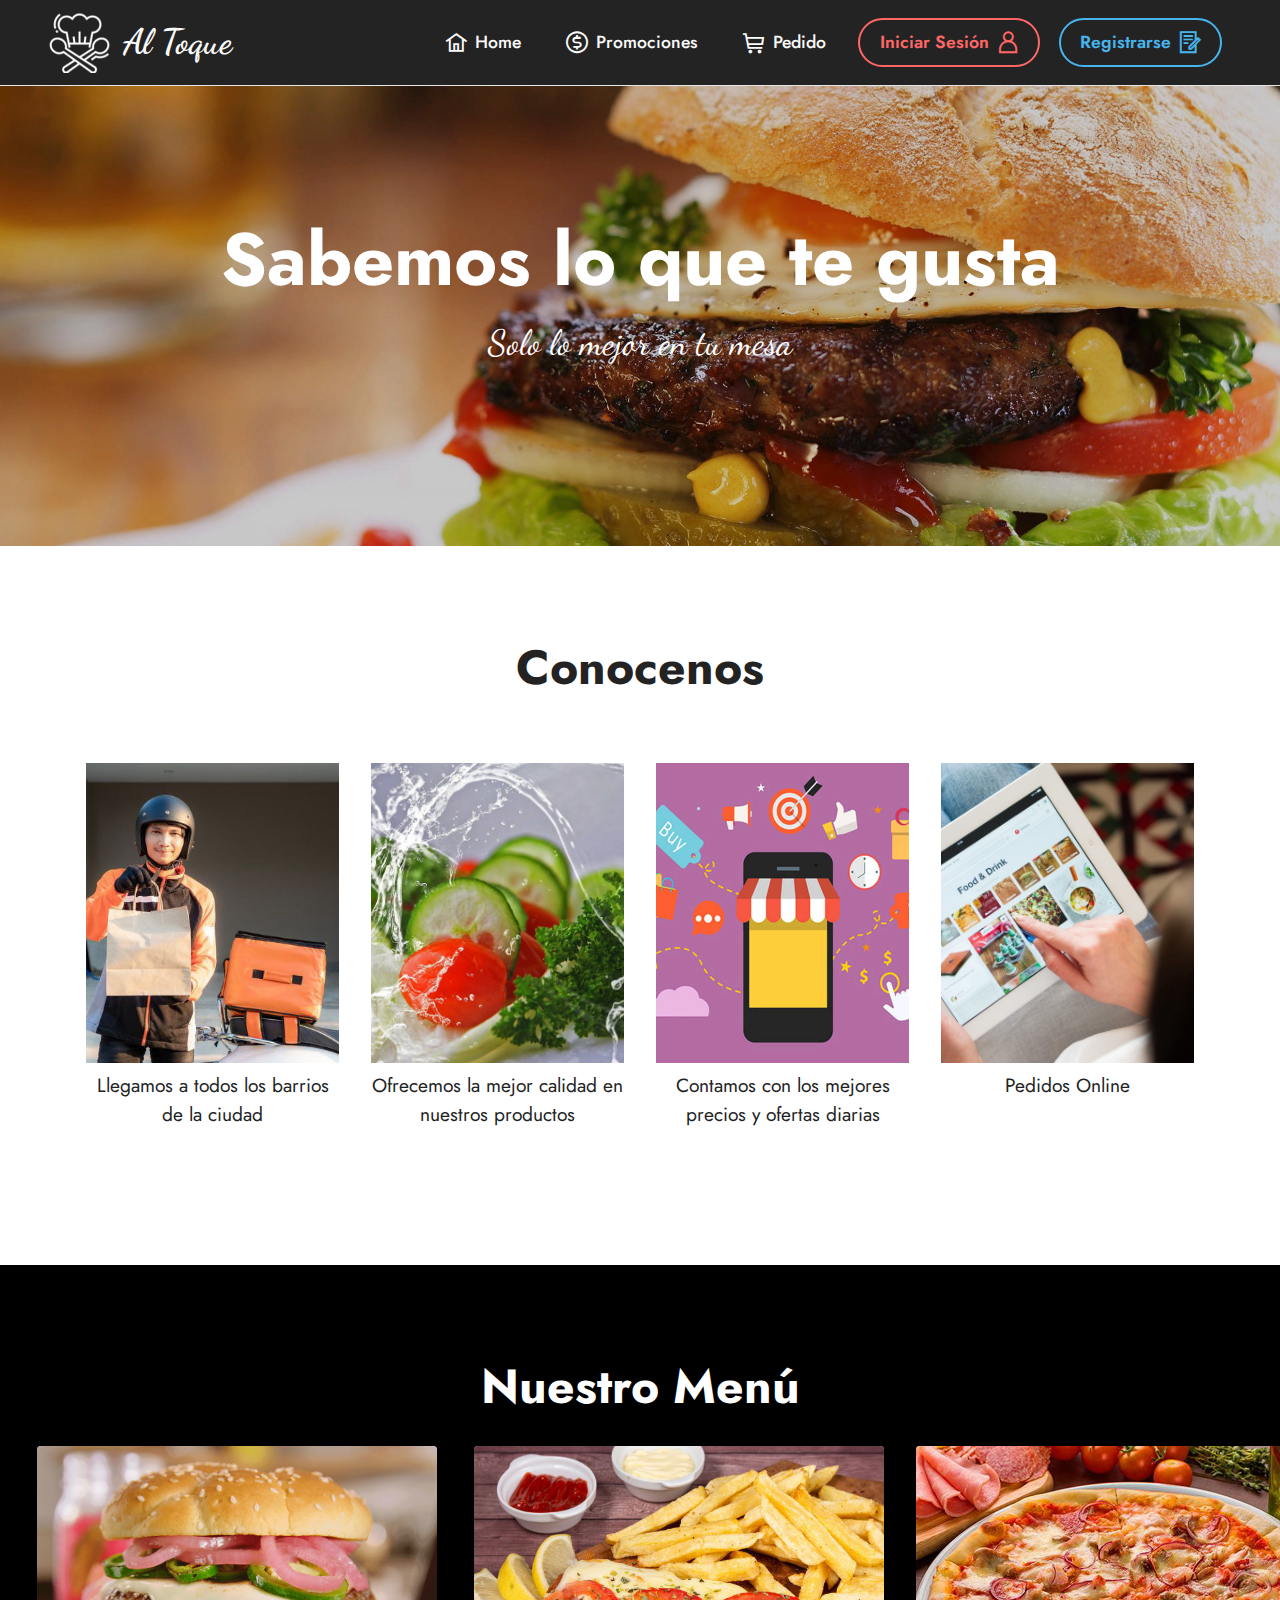
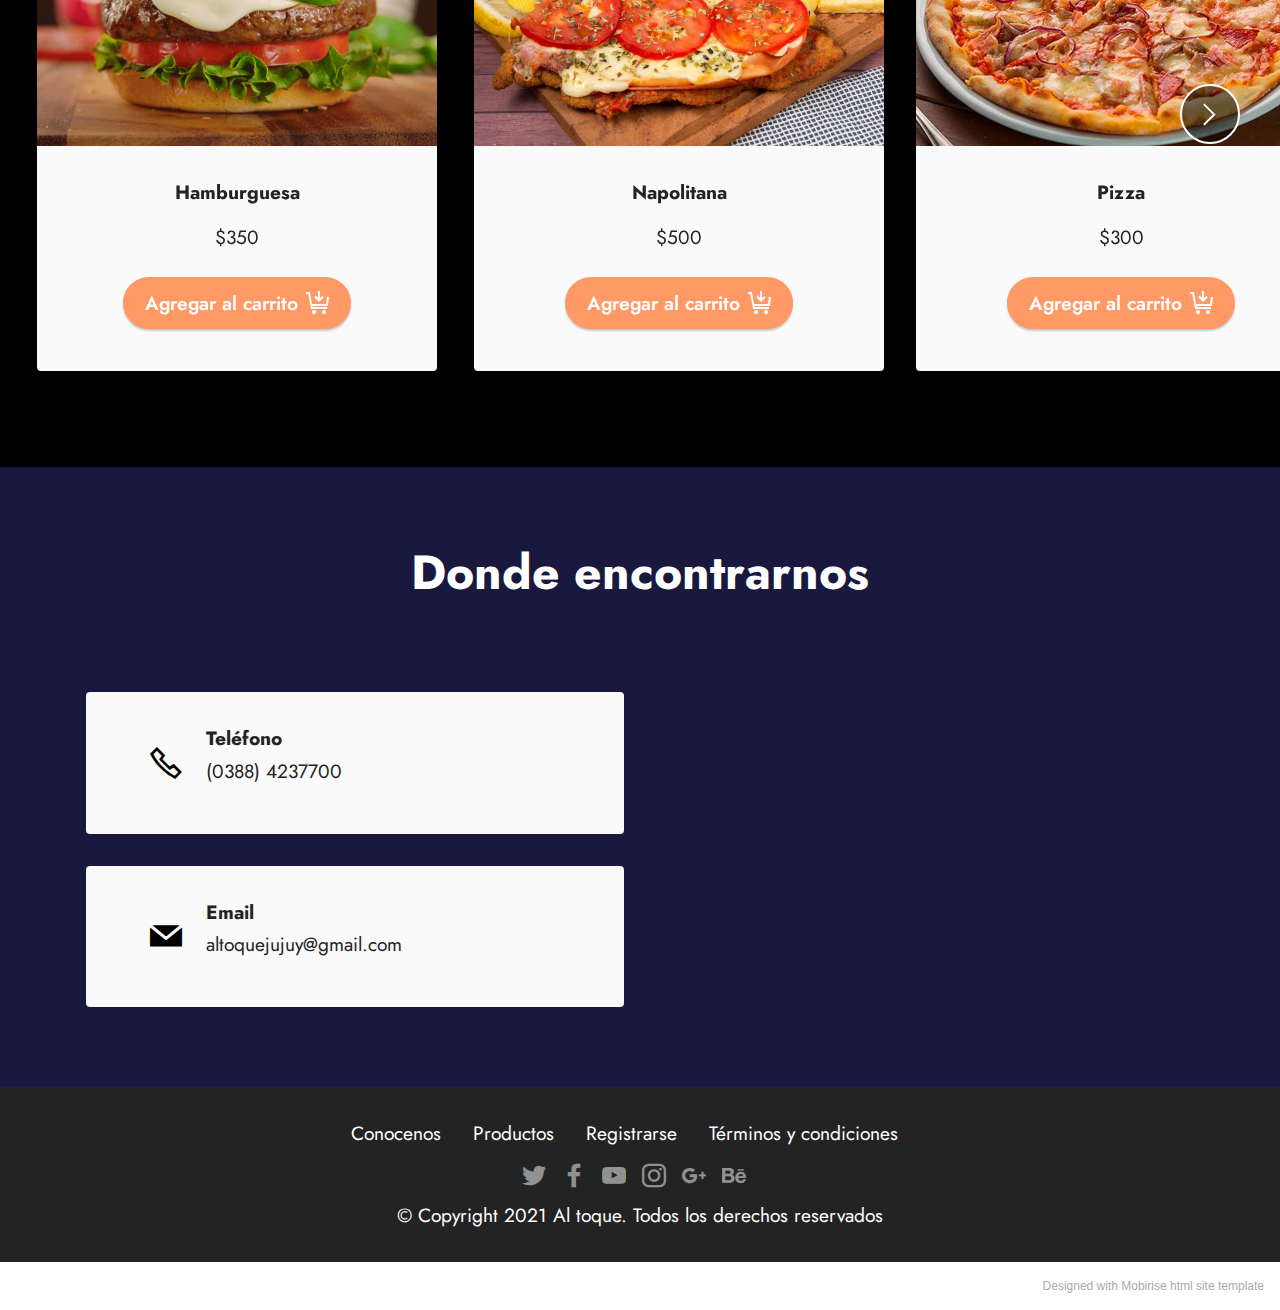
==== commit 878219ed: "resolucion de problema" ====
--- a/index.html
+++ b/index.html
@@ -101,16 +101,16 @@
         <div class="row mbr-gallery mt-4">
             
             <div class="col-12 col-md-6 col-lg-3 item gallery-image active">
-                <div class="item-wrapper" data-toggle="modal" data-bs-toggle="modal" data-target="#sO8ZTe1SSe-modal" data-bs-target="#sO8ZTe1SSe-modal">
-                    <img class="w-100" src="assets/images/delivery-626x417.jpg" alt="" data-slide-to="0" data-bs-slide-to="0" data-target="#lb-sO8ZTe1SSe" data-bs-target="#lb-sO8ZTe1SSe">
+                <div class="item-wrapper" data-toggle="modal" data-bs-toggle="modal" data-target="#sOdglFQMVK-modal" data-bs-target="#sOdglFQMVK-modal">
+                    <img class="w-100" src="assets/images/delivery-626x417.jpg" alt="" data-slide-to="0" data-bs-slide-to="0" data-target="#lb-sOdglFQMVK" data-bs-target="#lb-sOdglFQMVK">
                     <div class="icon-wrapper">
                         <span class="mobi-mbri mobi-mbri-search mbr-iconfont mbr-iconfont-btn"></span>
                     </div>
                 </div>
                 <h6 class="mbr-item-subtitle mbr-fonts-style align-center mb-2 mt-2 display-7">Llegamos a todos los barrios de la ciudad</h6>
             </div><div class="col-12 col-md-6 col-lg-3 item gallery-image">
-                <div class="item-wrapper" data-toggle="modal" data-bs-toggle="modal" data-target="#sO8ZTe1SSe-modal" data-bs-target="#sO8ZTe1SSe-modal">
-                    <img class="w-100" src="assets/images/calidad-1054x670.jpg" alt="" data-slide-to="1" data-bs-slide-to="1" data-target="#lb-sO8ZTe1SSe" data-bs-target="#lb-sO8ZTe1SSe">
+                <div class="item-wrapper" data-toggle="modal" data-bs-toggle="modal" data-target="#sOdglFQMVK-modal" data-bs-target="#sOdglFQMVK-modal">
+                    <img class="w-100" src="assets/images/calidad-1054x670.jpg" alt="" data-slide-to="1" data-bs-slide-to="1" data-target="#lb-sOdglFQMVK" data-bs-target="#lb-sOdglFQMVK">
                     <div class="icon-wrapper">
                         <span class="mobi-mbri mobi-mbri-search mbr-iconfont mbr-iconfont-btn"></span>
                     </div>
@@ -118,16 +118,16 @@
                 <h6 class="mbr-item-subtitle mbr-fonts-style align-center mb-2 mt-2 display-7">Ofrecemos la mejor calidad en nuestros productos</h6>
             </div>
             <div class="col-12 col-md-6 col-lg-3 item gallery-image">
-                <div class="item-wrapper" data-toggle="modal" data-bs-toggle="modal" data-target="#sO8ZTe1SSe-modal" data-bs-target="#sO8ZTe1SSe-modal">
-                    <img class="w-100" src="assets/images/oferta-900x600.jpg" alt="" data-slide-to="2" data-bs-slide-to="2" data-target="#lb-sO8ZTe1SSe" data-bs-target="#lb-sO8ZTe1SSe">
+                <div class="item-wrapper" data-toggle="modal" data-bs-toggle="modal" data-target="#sOdglFQMVK-modal" data-bs-target="#sOdglFQMVK-modal">
+                    <img class="w-100" src="assets/images/oferta-900x600.jpg" alt="" data-slide-to="2" data-bs-slide-to="2" data-target="#lb-sOdglFQMVK" data-bs-target="#lb-sOdglFQMVK">
                     <div class="icon-wrapper">
                         <span class="mobi-mbri mobi-mbri-search mbr-iconfont mbr-iconfont-btn"></span>
                     </div>
                 </div>
                 <h6 class="mbr-item-subtitle mbr-fonts-style align-center mb-2 mt-2 display-7">Contamos con los mejores precios y ofertas diarias</h6>
             </div><div class="col-12 col-md-6 col-lg-3 item gallery-image">
-                <div class="item-wrapper" data-toggle="modal" data-bs-toggle="modal" data-target="#sO8ZTe1SSe-modal" data-bs-target="#sO8ZTe1SSe-modal">
-                    <img class="w-100" src="assets/images/online-992x640.jpg" alt="" data-slide-to="3" data-bs-slide-to="3" data-target="#lb-sO8ZTe1SSe" data-bs-target="#lb-sO8ZTe1SSe">
+                <div class="item-wrapper" data-toggle="modal" data-bs-toggle="modal" data-target="#sOdglFQMVK-modal" data-bs-target="#sOdglFQMVK-modal">
+                    <img class="w-100" src="assets/images/online-992x640.jpg" alt="" data-slide-to="3" data-bs-slide-to="3" data-target="#lb-sOdglFQMVK" data-bs-target="#lb-sOdglFQMVK">
                     <div class="icon-wrapper">
                         <span class="mobi-mbri mobi-mbri-search mbr-iconfont mbr-iconfont-btn"></span>
                     </div>
@@ -137,11 +137,11 @@
             
         </div>
 
-        <div class="modal mbr-slider" tabindex="-1" role="dialog" aria-hidden="true" id="sO8ZTe1SSe-modal">
+        <div class="modal mbr-slider" tabindex="-1" role="dialog" aria-hidden="true" id="sOdglFQMVK-modal">
             <div class="modal-dialog" role="document">
                 <div class="modal-content">
                     <div class="modal-body">
-                        <div class="carousel slide" id="lb-sO8ZTe1SSe" data-interval="5000" data-bs-interval="5000">
+                        <div class="carousel slide" id="lb-sOdglFQMVK" data-interval="5000" data-bs-interval="5000">
                             <div class="carousel-inner">
                                 
                                 <div class="carousel-item active">
@@ -157,18 +157,18 @@
                                 
                             </div>
                             <ol class="carousel-indicators">
-                                <li data-slide-to="0" data-bs-slide-to="0" class="active" data-target="#lb-sO8ZTe1SSe" data-bs-target="#lb-sO8ZTe1SSe"></li>
-                                <li data-slide-to="1" data-bs-slide-to="1" data-target="#lb-sO8ZTe1SSe" data-bs-target="#lb-sO8ZTe1SSe"></li><li data-slide-to="2" data-bs-slide-to="2" data-target="#lb-sO8ZTe1SSe" data-bs-target="#lb-sO8ZTe1SSe"></li><li data-slide-to="3" data-bs-slide-to="3" data-target="#lb-sO8ZTe1SSe" data-bs-target="#lb-sO8ZTe1SSe"></li>
+                                <li data-slide-to="0" data-bs-slide-to="0" class="active" data-target="#lb-sOdglFQMVK" data-bs-target="#lb-sOdglFQMVK"></li>
+                                <li data-slide-to="1" data-bs-slide-to="1" data-target="#lb-sOdglFQMVK" data-bs-target="#lb-sOdglFQMVK"></li><li data-slide-to="2" data-bs-slide-to="2" data-target="#lb-sOdglFQMVK" data-bs-target="#lb-sOdglFQMVK"></li><li data-slide-to="3" data-bs-slide-to="3" data-target="#lb-sOdglFQMVK" data-bs-target="#lb-sOdglFQMVK"></li>
                                 
                                 
                             </ol>
                             <a role="button" href="" class="close" data-dismiss="modal" data-bs-dismiss="modal" aria-label="Close">
                             </a>
-                            <a class="carousel-control-prev carousel-control" role="button" data-slide="prev" data-bs-slide="prev" href="#lb-sO8ZTe1SSe">
+                            <a class="carousel-control-prev carousel-control" role="button" data-slide="prev" data-bs-slide="prev" href="#lb-sOdglFQMVK">
                                 <span class="mobi-mbri mobi-mbri-arrow-prev" aria-hidden="true"></span>
                                 <span class="sr-only visually-hidden">Previous</span>
                             </a>
-                            <a class="carousel-control-next carousel-control" role="button" data-slide="next" data-bs-slide="next" href="#lb-sO8ZTe1SSe">
+                            <a class="carousel-control-next carousel-control" role="button" data-slide="next" data-bs-slide="next" href="#lb-sOdglFQMVK">
                                 <span class="mobi-mbri mobi-mbri-arrow-next" aria-hidden="true"></span>
                                 <span class="sr-only visually-hidden">Next</span>
                             </a>
@@ -314,7 +314,7 @@
                 </div>
             </div>
             <div class="map-wrapper col-12 col-md-6">
-                <div class="google-map"><iframe frameborder="0" style="border:0" src="https://www.google.com/maps/embed/v1/place?key=AIzaSyCNveGQ9bfpKFwWzQLLftrR9hNiHwdqQG8&amp;q=General Belgrano 960, San Salvador de Jujuy, Jujuy, Argentina" allowfullscreen=""></iframe></div>
+                <div class="google-map"><iframe frameborder="0" style="border:0" src="https://www.google.com/maps/embed/v1/place?key=AIzaSyCt1265A4qvZy9HKUeA8J15AOC4SrCyZe4&amp;q=General Belgrano 960, San Salvador de Jujuy, Jujuy, Argentina" allowfullscreen=""></iframe></div>
             </div>
         </div>
     </div>
@@ -377,7 +377,7 @@
             </div>
         </div>
     </div>
-</section><section style="background-color: #fff; font-family: -apple-system, BlinkMacSystemFont, 'Segoe UI', 'Roboto', 'Helvetica Neue', Arial, sans-serif; color:#aaa; font-size:12px; padding: 0; align-items: center; display: flex;"><a href="https://mobirise.site/w" style="flex: 1 1; height: 3rem; padding-left: 1rem;"></a><p style="flex: 0 0 auto; margin:0; padding-right:1rem;"><a href="https://mobirise.site" style="color:#aaa;">Mobirise</a> software</p></section><script src="assets/bootstrap/js/bootstrap.bundle.min.js"></script>  <script src="assets/smoothscroll/smooth-scroll.js"></script>  <script src="assets/ytplayer/index.js"></script>  <script src="assets/embla/embla.min.js"></script>  <script src="assets/embla/script.js"></script>  <script src="assets/dropdown/js/navbar-dropdown.js"></script>  <script src="assets/theme/js/script.js"></script>  
+</section><section style="background-color: #fff; font-family: -apple-system, BlinkMacSystemFont, 'Segoe UI', 'Roboto', 'Helvetica Neue', Arial, sans-serif; color:#aaa; font-size:12px; padding: 0; align-items: center; display: flex;"><a href="https://mobirise.site/m" style="flex: 1 1; height: 3rem; padding-left: 1rem;"></a><p style="flex: 0 0 auto; margin:0; padding-right:1rem;"><a href="https://mobirise.site/t" style="color:#aaa;">Designed</a> with Mobirise html site template</p></section><script src="assets/bootstrap/js/bootstrap.bundle.min.js"></script>  <script src="assets/smoothscroll/smooth-scroll.js"></script>  <script src="assets/ytplayer/index.js"></script>  <script src="assets/embla/embla.min.js"></script>  <script src="assets/embla/script.js"></script>  <script src="assets/dropdown/js/navbar-dropdown.js"></script>  <script src="assets/theme/js/script.js"></script>  
   
   
 </body>
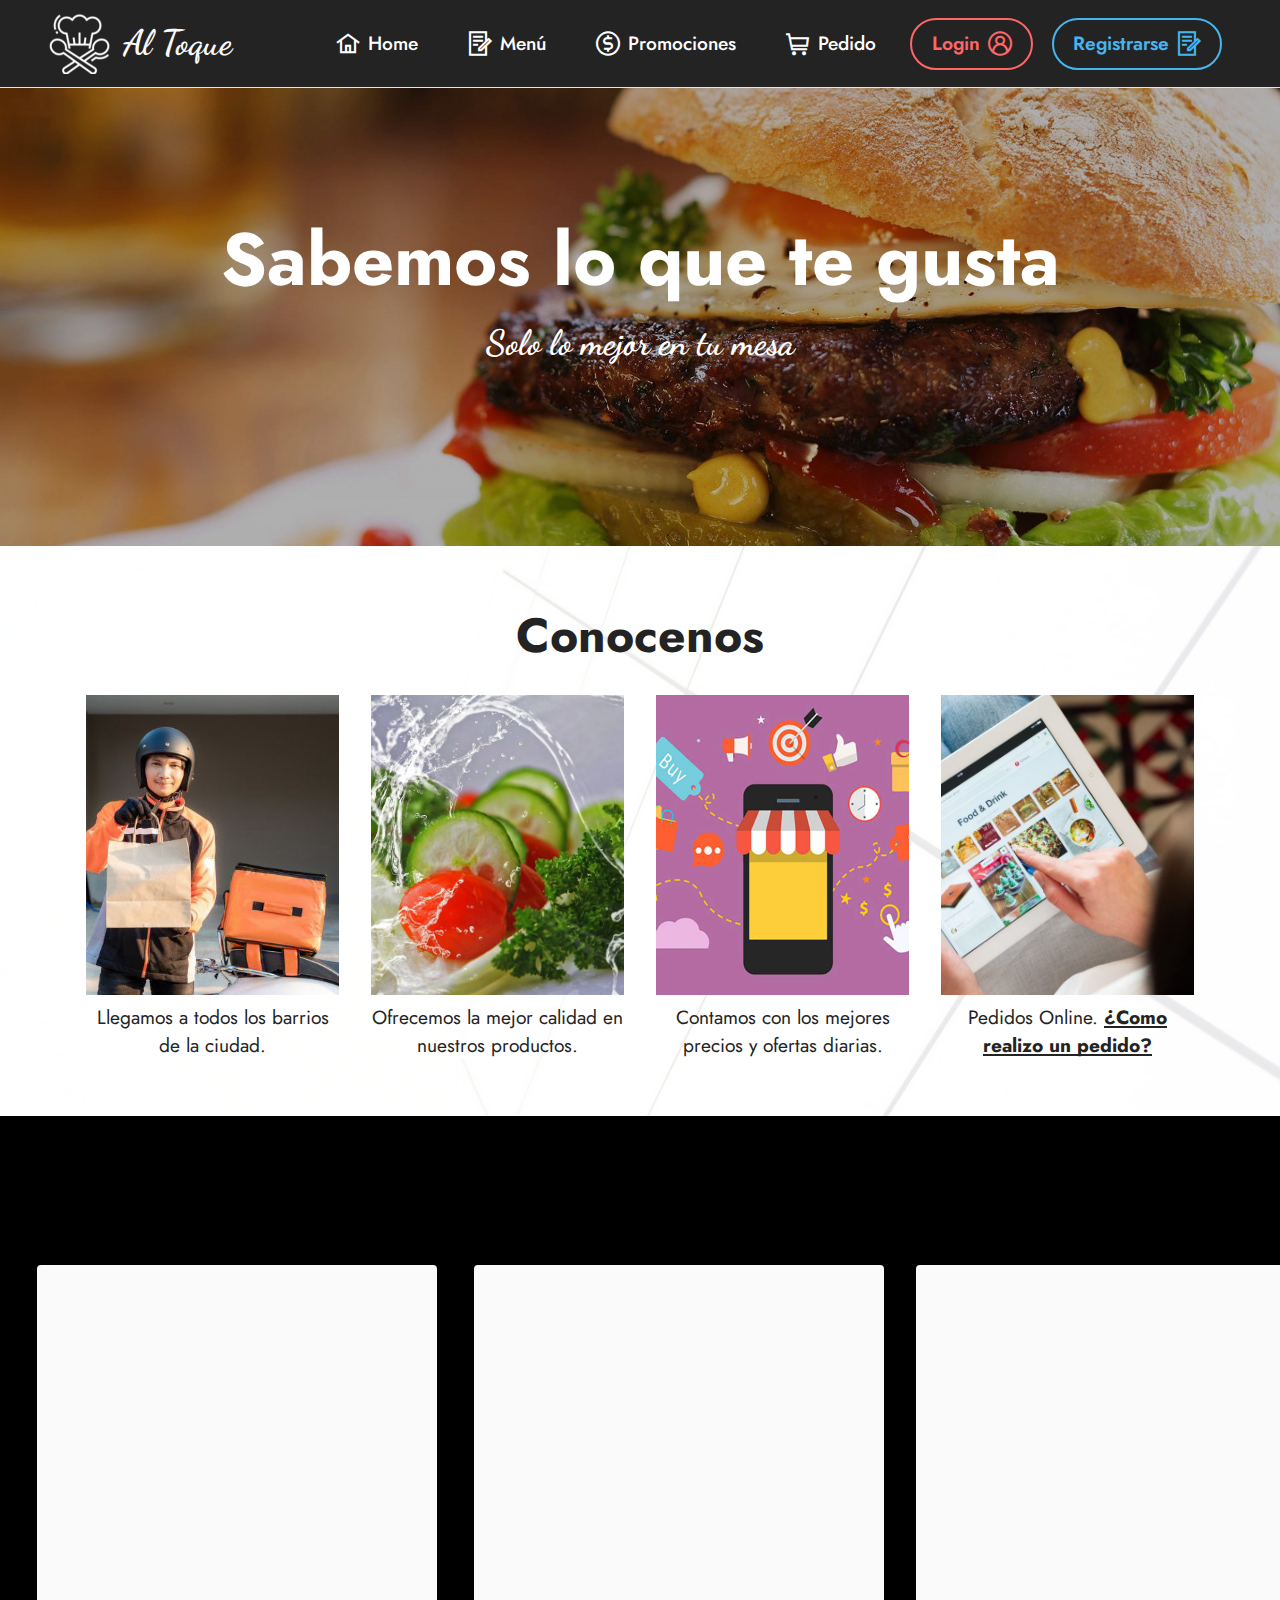
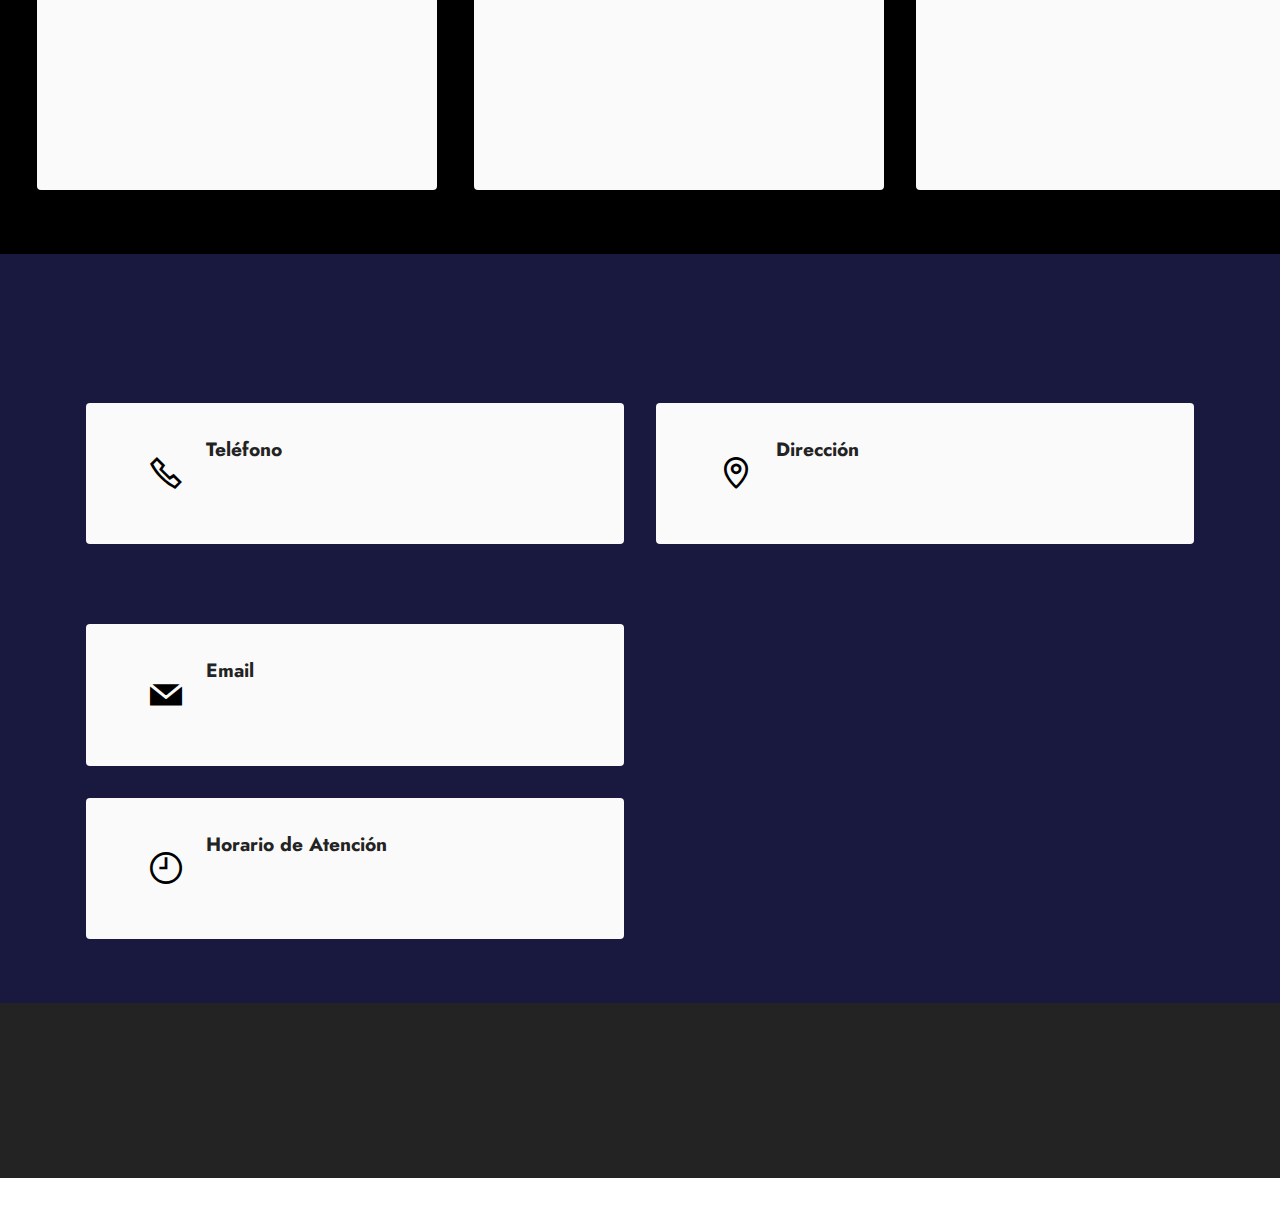
==== commit d0f5a5ea: "se realizan mejoras a las paginas" ====
--- a/index.html
+++ b/index.html
@@ -15,6 +15,8 @@
   <link rel="stylesheet" href="assets/bootstrap/css/bootstrap.min.css">
   <link rel="stylesheet" href="assets/bootstrap/css/bootstrap-grid.min.css">
   <link rel="stylesheet" href="assets/bootstrap/css/bootstrap-reboot.min.css">
+  <link rel="stylesheet" href="assets/parallax/jarallax.css">
+  <link rel="stylesheet" href="assets/animatecss/animate.css">
   <link rel="stylesheet" href="assets/dropdown/css/style.css">
   <link rel="stylesheet" href="assets/socicon/css/styles.css">
   <link rel="stylesheet" href="assets/theme/css/style.css">
@@ -59,10 +61,10 @@
                 </div>
             </button>
             <div class="collapse navbar-collapse" id="navbarSupportedContent">
-                <ul class="navbar-nav nav-dropdown" data-app-modern-menu="true"><li class="nav-item"><a class="nav-link link text-white text-primary display-4" href="index.html"><span class="mobi-mbri mobi-mbri-home mbr-iconfont mbr-iconfont-btn"></span>Home</a></li><li class="nav-item"><a class="nav-link link text-white text-primary display-4" href="promociones.html"><span class="mobi-mbri mobi-mbri-cash mbr-iconfont mbr-iconfont-btn"></span>Promociones</a></li>
-                    <li class="nav-item"><a class="nav-link link text-white text-primary display-4" href="pedidos.html"><span class="mobi-mbri mobi-mbri-shopping-cart mbr-iconfont mbr-iconfont-btn"></span>Pedido</a></li></ul>
+                <ul class="navbar-nav nav-dropdown" data-app-modern-menu="true"><li class="nav-item"><a class="nav-link link text-primary display-4" href="index.html"><span class="mobi-mbri mobi-mbri-home mbr-iconfont mbr-iconfont-btn"></span>Home</a></li><li class="nav-item"><a class="nav-link link text-primary display-4" href="menu.html"><span class="mobi-mbri mobi-mbri-contact-form mbr-iconfont mbr-iconfont-btn"></span>Menú</a></li><li class="nav-item"><a class="nav-link link text-primary display-4" href="promociones.html"><span class="mobi-mbri mobi-mbri-cash mbr-iconfont mbr-iconfont-btn"></span>Promociones</a></li>
+                    <li class="nav-item"><a class="nav-link link text-primary show display-4" href="pedidos.html" aria-expanded="false"><span class="mobi-mbri mobi-mbri-shopping-cart mbr-iconfont mbr-iconfont-btn"></span>Pedido</a></li></ul>
                 
-                <div class="navbar-buttons mbr-section-btn"><a class="btn btn-secondary-outline display-4" href="iniciarsesion.html"><span class="mobi-mbri mobi-mbri-user mbr-iconfont mbr-iconfont-btn"></span>Iniciar Sesión</a> <a class="btn btn-info-outline display-4" href="registrarse.html"><span class="mobi-mbri mobi-mbri-contact-form mbr-iconfont mbr-iconfont-btn"></span>
+                <div class="navbar-buttons mbr-section-btn"><a class="btn btn-secondary-outline display-4" href="iniciarsesion.html"><span class="mobi-mbri mobi-mbri-user-2 mbr-iconfont mbr-iconfont-btn"></span>Login</a> <a class="btn btn-info-outline display-4" href="registrarse.html"><span class="mobi-mbri mobi-mbri-contact-form mbr-iconfont mbr-iconfont-btn"></span>
                         Registrarse</a></div>
             </div>
         </div>
@@ -74,14 +76,14 @@
 
     
 
-    <div class="mbr-overlay" style="opacity: 0.2; background-color: rgb(0, 0, 0);"></div>
+    <div class="mbr-overlay" style="opacity: 0.3; background-color: rgb(0, 0, 0);"></div>
 
     <div class="align-center container">
         <div class="row justify-content-center">
             <div class="col-12 col-lg-10">
                 <h1 class="mbr-section-title mbr-fonts-style mbr-white mb-3 display-1"><strong>Sabemos lo que te gusta</strong></h1>
                 
-                <p class="mbr-text mbr-white mbr-fonts-style display-5">Solo lo mejor en tu mesa</p>
+                <p class="mbr-text mbr-white mbr-fonts-style display-5"><strong>Solo lo mejor en tu mesa</strong></p>
                 
             </div>
         </div>
@@ -91,57 +93,58 @@
 <section data-bs-version="5.1" class="gallery5 mbr-gallery cid-sO8pHrwiKX" id="gallery5-y">
     
 
-    
+    <div class="mbr-overlay" style="opacity: 0.7; background-color: rgb(255, 255, 255);">
+    </div>
 
     <div class="container">
         <div class="mbr-section-head">
             <h3 class="mbr-section-title mbr-fonts-style align-center m-0 display-2"><strong>Conocenos</strong></h3>
-            <h4 class="mbr-section-subtitle mbr-fonts-style align-center mb-0 mt-2 display-7">&nbsp;</h4>
+            
         </div>
         <div class="row mbr-gallery mt-4">
             
             <div class="col-12 col-md-6 col-lg-3 item gallery-image active">
-                <div class="item-wrapper" data-toggle="modal" data-bs-toggle="modal" data-target="#sOdglFQMVK-modal" data-bs-target="#sOdglFQMVK-modal">
-                    <img class="w-100" src="assets/images/delivery-626x417.jpg" alt="" data-slide-to="0" data-bs-slide-to="0" data-target="#lb-sOdglFQMVK" data-bs-target="#lb-sOdglFQMVK">
+                <div class="item-wrapper" data-toggle="modal" data-bs-toggle="modal" data-target="#sOjOdZsC3G-modal" data-bs-target="#sOjOdZsC3G-modal">
+                    <img class="w-100" src="assets/images/delivery-626x417.jpg" alt="" data-slide-to="0" data-bs-slide-to="0" data-target="#lb-sOjOdZsC3G" data-bs-target="#lb-sOjOdZsC3G">
                     <div class="icon-wrapper">
                         <span class="mobi-mbri mobi-mbri-search mbr-iconfont mbr-iconfont-btn"></span>
                     </div>
                 </div>
-                <h6 class="mbr-item-subtitle mbr-fonts-style align-center mb-2 mt-2 display-7">Llegamos a todos los barrios de la ciudad</h6>
+                <h6 class="mbr-item-subtitle mbr-fonts-style align-center mb-2 mt-2 display-4">Llegamos a todos los barrios de la ciudad.</h6>
             </div><div class="col-12 col-md-6 col-lg-3 item gallery-image">
-                <div class="item-wrapper" data-toggle="modal" data-bs-toggle="modal" data-target="#sOdglFQMVK-modal" data-bs-target="#sOdglFQMVK-modal">
-                    <img class="w-100" src="assets/images/calidad-1054x670.jpg" alt="" data-slide-to="1" data-bs-slide-to="1" data-target="#lb-sOdglFQMVK" data-bs-target="#lb-sOdglFQMVK">
+                <div class="item-wrapper" data-toggle="modal" data-bs-toggle="modal" data-target="#sOjOdZsC3G-modal" data-bs-target="#sOjOdZsC3G-modal">
+                    <img class="w-100" src="assets/images/calidad-1054x670.jpg" alt="" data-slide-to="1" data-bs-slide-to="1" data-target="#lb-sOjOdZsC3G" data-bs-target="#lb-sOjOdZsC3G">
                     <div class="icon-wrapper">
                         <span class="mobi-mbri mobi-mbri-search mbr-iconfont mbr-iconfont-btn"></span>
                     </div>
                 </div>
-                <h6 class="mbr-item-subtitle mbr-fonts-style align-center mb-2 mt-2 display-7">Ofrecemos la mejor calidad en nuestros productos</h6>
+                <h6 class="mbr-item-subtitle mbr-fonts-style align-center mb-2 mt-2 display-4">Ofrecemos la mejor calidad en nuestros productos.</h6>
             </div>
             <div class="col-12 col-md-6 col-lg-3 item gallery-image">
-                <div class="item-wrapper" data-toggle="modal" data-bs-toggle="modal" data-target="#sOdglFQMVK-modal" data-bs-target="#sOdglFQMVK-modal">
-                    <img class="w-100" src="assets/images/oferta-900x600.jpg" alt="" data-slide-to="2" data-bs-slide-to="2" data-target="#lb-sOdglFQMVK" data-bs-target="#lb-sOdglFQMVK">
+                <div class="item-wrapper" data-toggle="modal" data-bs-toggle="modal" data-target="#sOjOdZsC3G-modal" data-bs-target="#sOjOdZsC3G-modal">
+                    <img class="w-100" src="assets/images/oferta-900x600.jpg" alt="" data-slide-to="2" data-bs-slide-to="2" data-target="#lb-sOjOdZsC3G" data-bs-target="#lb-sOjOdZsC3G">
                     <div class="icon-wrapper">
                         <span class="mobi-mbri mobi-mbri-search mbr-iconfont mbr-iconfont-btn"></span>
                     </div>
                 </div>
-                <h6 class="mbr-item-subtitle mbr-fonts-style align-center mb-2 mt-2 display-7">Contamos con los mejores precios y ofertas diarias</h6>
+                <h6 class="mbr-item-subtitle mbr-fonts-style align-center mb-2 mt-2 display-4">Contamos con los mejores precios y ofertas diarias.</h6>
             </div><div class="col-12 col-md-6 col-lg-3 item gallery-image">
-                <div class="item-wrapper" data-toggle="modal" data-bs-toggle="modal" data-target="#sOdglFQMVK-modal" data-bs-target="#sOdglFQMVK-modal">
-                    <img class="w-100" src="assets/images/online-992x640.jpg" alt="" data-slide-to="3" data-bs-slide-to="3" data-target="#lb-sOdglFQMVK" data-bs-target="#lb-sOdglFQMVK">
+                <div class="item-wrapper" data-toggle="modal" data-bs-toggle="modal" data-target="#sOjOdZsC3G-modal" data-bs-target="#sOjOdZsC3G-modal">
+                    <img class="w-100" src="assets/images/online-992x640.jpg" alt="" data-slide-to="3" data-bs-slide-to="3" data-target="#lb-sOjOdZsC3G" data-bs-target="#lb-sOjOdZsC3G">
                     <div class="icon-wrapper">
                         <span class="mobi-mbri mobi-mbri-search mbr-iconfont mbr-iconfont-btn"></span>
                     </div>
                 </div>
-                <h6 class="mbr-item-subtitle mbr-fonts-style align-center mb-2 mt-2 display-7">Pedidos Online</h6>
-            </div>
-            
-        </div>
-
-        <div class="modal mbr-slider" tabindex="-1" role="dialog" aria-hidden="true" id="sOdglFQMVK-modal">
+                <h6 class="mbr-item-subtitle mbr-fonts-style align-center mb-2 mt-2 display-4">Pedidos Online. <a href="pedidos.html#features24-1o" class="text-black"><strong>¿Como realizo un pedido?</strong></a></h6>
+            </div>
+            
+        </div>
+
+        <div class="modal mbr-slider" tabindex="-1" role="dialog" aria-hidden="true" id="sOjOdZsC3G-modal">
             <div class="modal-dialog" role="document">
                 <div class="modal-content">
                     <div class="modal-body">
-                        <div class="carousel slide" id="lb-sOdglFQMVK" data-interval="5000" data-bs-interval="5000">
+                        <div class="carousel slide" id="lb-sOjOdZsC3G" data-interval="5000" data-bs-interval="5000">
                             <div class="carousel-inner">
                                 
                                 <div class="carousel-item active">
@@ -157,18 +160,18 @@
                                 
                             </div>
                             <ol class="carousel-indicators">
-                                <li data-slide-to="0" data-bs-slide-to="0" class="active" data-target="#lb-sOdglFQMVK" data-bs-target="#lb-sOdglFQMVK"></li>
-                                <li data-slide-to="1" data-bs-slide-to="1" data-target="#lb-sOdglFQMVK" data-bs-target="#lb-sOdglFQMVK"></li><li data-slide-to="2" data-bs-slide-to="2" data-target="#lb-sOdglFQMVK" data-bs-target="#lb-sOdglFQMVK"></li><li data-slide-to="3" data-bs-slide-to="3" data-target="#lb-sOdglFQMVK" data-bs-target="#lb-sOdglFQMVK"></li>
+                                <li data-slide-to="0" data-bs-slide-to="0" class="active" data-target="#lb-sOjOdZsC3G" data-bs-target="#lb-sOjOdZsC3G"></li>
+                                <li data-slide-to="1" data-bs-slide-to="1" data-target="#lb-sOjOdZsC3G" data-bs-target="#lb-sOjOdZsC3G"></li><li data-slide-to="2" data-bs-slide-to="2" data-target="#lb-sOjOdZsC3G" data-bs-target="#lb-sOjOdZsC3G"></li><li data-slide-to="3" data-bs-slide-to="3" data-target="#lb-sOjOdZsC3G" data-bs-target="#lb-sOjOdZsC3G"></li>
                                 
                                 
                             </ol>
                             <a role="button" href="" class="close" data-dismiss="modal" data-bs-dismiss="modal" aria-label="Close">
                             </a>
-                            <a class="carousel-control-prev carousel-control" role="button" data-slide="prev" data-bs-slide="prev" href="#lb-sOdglFQMVK">
+                            <a class="carousel-control-prev carousel-control" role="button" data-slide="prev" data-bs-slide="prev" href="#lb-sOjOdZsC3G">
                                 <span class="mobi-mbri mobi-mbri-arrow-prev" aria-hidden="true"></span>
                                 <span class="sr-only visually-hidden">Previous</span>
                             </a>
-                            <a class="carousel-control-next carousel-control" role="button" data-slide="next" data-bs-slide="next" href="#lb-sOdglFQMVK">
+                            <a class="carousel-control-next carousel-control" role="button" data-slide="next" data-bs-slide="next" href="#lb-sOjOdZsC3G">
                                 <span class="mobi-mbri mobi-mbri-arrow-next" aria-hidden="true"></span>
                                 <span class="sr-only visually-hidden">Next</span>
                             </a>
@@ -200,11 +203,11 @@
                                 </div>
                             </div>
                             <div class="item-content">
-                                <h5 class="item-title mbr-fonts-style display-7"><strong>Hamburguesa</strong></h5>
-                                
-                                <p class="mbr-text mbr-fonts-style mt-3 display-7">$350</p>
-                            </div>
-                            <div class="mbr-section-btn item-footer mt-2"><a href="pedidos.html" class="btn item-btn btn-danger display-7"><span class="mobi-mbri mobi-mbri-cart-add mbr-iconfont mbr-iconfont-btn"></span>Agregar al carrito</a></div>
+                                <h5 class="item-title mbr-fonts-style display-4"><strong>Hamburguesa</strong></h5>
+                                
+                                <p class="mbr-text mbr-fonts-style mt-3 display-4">$350</p>
+                            </div>
+                            <div class="mbr-section-btn item-footer mt-2"><a href="pedidos.html" class="btn item-btn btn-danger display-4"><span class="mobi-mbri mobi-mbri-cart-add mbr-iconfont mbr-iconfont-btn"></span>Agregar al carrito</a></div>
                         </div>
                     </div><div class="embla__slide slider-image item active" style="margin-left: 1rem; margin-right: 1rem;">
                         <div class="slide-content">
@@ -214,11 +217,11 @@
                                 </div>
                             </div>
                             <div class="item-content">
-                                <h5 class="item-title mbr-fonts-style display-7"><strong>Napolitana</strong></h5>
-                                
-                                <p class="mbr-text mbr-fonts-style mt-3 display-7">$500</p>
-                            </div>
-                            <div class="mbr-section-btn item-footer mt-2"><a href="pedidos.html" class="btn item-btn btn-danger display-7"><span class="mobi-mbri mobi-mbri-cart-add mbr-iconfont mbr-iconfont-btn"></span>Agregar al carrito</a></div>
+                                <h5 class="item-title mbr-fonts-style display-4"><strong>Napolitana</strong></h5>
+                                
+                                <p class="mbr-text mbr-fonts-style mt-3 display-4">$500</p>
+                            </div>
+                            <div class="mbr-section-btn item-footer mt-2"><a href="pedidos.html" class="btn item-btn btn-danger display-4"><span class="mobi-mbri mobi-mbri-cart-add mbr-iconfont mbr-iconfont-btn"></span>Agregar al carrito</a></div>
                         </div>
                     </div><div class="embla__slide slider-image item active" style="margin-left: 1rem; margin-right: 1rem;">
                         <div class="slide-content">
@@ -228,11 +231,11 @@
                                 </div>
                             </div>
                             <div class="item-content">
-                                <h5 class="item-title mbr-fonts-style display-7"><strong>Pizza</strong></h5>
-                                
-                                <p class="mbr-text mbr-fonts-style mt-3 display-7">$300</p>
-                            </div>
-                            <div class="mbr-section-btn item-footer mt-2"><a href="pedidos.html" class="btn item-btn btn-danger display-7"><span class="mobi-mbri mobi-mbri-cart-add mbr-iconfont mbr-iconfont-btn"></span>Agregar al carrito</a></div>
+                                <h5 class="item-title mbr-fonts-style display-4"><strong>Pizza</strong></h5>
+                                
+                                <p class="mbr-text mbr-fonts-style mt-3 display-4">$300</p>
+                            </div>
+                            <div class="mbr-section-btn item-footer mt-2"><a href="pedidos.html" class="btn item-btn btn-danger display-4"><span class="mobi-mbri mobi-mbri-cart-add mbr-iconfont mbr-iconfont-btn"></span>Agregar al carrito</a></div>
                         </div>
                     </div><div class="embla__slide slider-image item active" style="margin-left: 1rem; margin-right: 1rem;">
                         <div class="slide-content">
@@ -242,11 +245,11 @@
                                 </div>
                             </div>
                             <div class="item-content">
-                                <h5 class="item-title mbr-fonts-style display-7"><strong>Lomito</strong></h5>
-                                
-                                <p class="mbr-text mbr-fonts-style mt-3 display-7">$400</p>
-                            </div>
-                            <div class="mbr-section-btn item-footer mt-2"><a href="pedidos.html" class="btn item-btn btn-danger display-7"><span class="mobi-mbri mobi-mbri-cart-add mbr-iconfont mbr-iconfont-btn"></span>Agregar al carrito</a></div>
+                                <h5 class="item-title mbr-fonts-style display-4"><strong>Lomito</strong></h5>
+                                
+                                <p class="mbr-text mbr-fonts-style mt-3 display-4">$400</p>
+                            </div>
+                            <div class="mbr-section-btn item-footer mt-2"><a href="pedidos.html" class="btn item-btn btn-danger display-4"><span class="mobi-mbri mobi-mbri-cart-add mbr-iconfont mbr-iconfont-btn"></span>Agregar al carrito</a></div>
                         </div>
                     </div><div class="embla__slide slider-image item active" style="margin-left: 1rem; margin-right: 1rem;">
                         <div class="slide-content">
@@ -256,11 +259,11 @@
                                 </div>
                             </div>
                             <div class="item-content">
-                                <h5 class="item-title mbr-fonts-style display-7"><strong>Pancho</strong></h5>
-                                
-                                <p class="mbr-text mbr-fonts-style mt-3 display-7">$120</p>
-                            </div>
-                            <div class="mbr-section-btn item-footer mt-2"><a href="pedidos.html" class="btn item-btn btn-danger display-7"><span class="mobi-mbri mobi-mbri-cart-add mbr-iconfont mbr-iconfont-btn"></span>Agregar al carrito</a></div>
+                                <h5 class="item-title mbr-fonts-style display-4"><strong>Pancho</strong></h5>
+                                
+                                <p class="mbr-text mbr-fonts-style mt-3 display-4">$120</p>
+                            </div>
+                            <div class="mbr-section-btn item-footer mt-2"><a href="pedidos.html" class="btn item-btn btn-danger display-4"><span class="mobi-mbri mobi-mbri-cart-add mbr-iconfont mbr-iconfont-btn"></span>Agregar al carrito</a></div>
                         </div>
                     </div>
                     
@@ -280,14 +283,15 @@
     </div>
 </section>
 
-<section data-bs-version="5.1" class="contacts3 map1 cid-sO8pxuAKu5" id="contacts3-x">
-
+<section data-bs-version="5.1" class="contacts2 cid-sOizypQMnr" id="contacts2-1u">
+    <!---->
     
     
     <div class="container">
         <div class="mbr-section-head">
-            <h3 class="mbr-section-title mbr-fonts-style align-center mb-0 display-2"><strong>Donde encontrarnos</strong></h3>
-            <h4 class="mbr-section-subtitle mbr-fonts-style align-center mb-0 mt-2 display-5">&nbsp;</h4>
+            <h3 class="mbr-section-title mbr-fonts-style align-center mb-0 display-2">
+                <strong>Donde encontrarnos</strong></h3>
+            
         </div>
         <div class="row justify-content-center mt-4">
             <div class="card col-12 col-md-6">
@@ -296,25 +300,63 @@
                         <span class="mbr-iconfont mobi-mbri-phone mobi-mbri" style="color: rgb(0, 0, 0); fill: rgb(0, 0, 0);"></span>
                     </div>
                     <div class="text-wrapper">
-                        <h6 class="card-title mbr-fonts-style mb-1 display-7">
+                        <h6 class="card-title mbr-fonts-style mb-1 display-4">
                             <strong>Teléfono</strong></h6>
-                        <p class="mbr-text mbr-fonts-style display-7">(0388) 4237700</p>
-                    </div>
-                </div>
+                        <p class="mbr-text mbr-fonts-style display-4">
+                            (388) 4237700</p>
+                    </div>
+                </div>
+            </div>
+            <div class="card col-12 col-md-6">
+                <div class="card-wrapper">
+                    <div class="image-wrapper">
+                        <span class="mbr-iconfont mobi-mbri-map-pin mobi-mbri" style="color: rgb(0, 0, 0); fill: rgb(0, 0, 0);"></span>
+                    </div>
+                    <div class="text-wrapper">
+                        <h6 class="card-title mbr-fonts-style mb-1 display-4">
+                            <strong>Dirección</strong></h6>
+                        <p class="mbr-text mbr-fonts-style display-4">
+                            Gral. Belgrano 960</p>
+                    </div>
+                </div>
+            </div>
+            
+            
+        </div>
+    </div>
+</section>
+
+<section data-bs-version="5.1" class="contacts3 map1 cid-sO8pxuAKu5" id="contacts3-x">
+
+    
+    
+    <div class="container">
+        
+        <div class="row justify-content-center mt-4">
+            <div class="card col-12 col-md-6">
                 <div class="card-wrapper">
                     <div class="image-wrapper">
                         <span class="mbr-iconfont socicon-mail socicon" style="color: rgb(0, 0, 0); fill: rgb(0, 0, 0);"></span>
                     </div>
                     <div class="text-wrapper">
-                        <h6 class="card-title mbr-fonts-style mb-1 display-7">
-                            <strong>Email</strong>
-                        </h6>
-                        <p class="mbr-text mbr-fonts-style display-7">altoquejujuy@gmail.com</p>
+                        <h6 class="card-title mbr-fonts-style mb-1 display-4">
+                            <strong>Email</strong></h6>
+                        <p class="mbr-text mbr-fonts-style display-4">altoquejujuy@gmail.com</p>
+                    </div>
+                </div>
+                <div class="card-wrapper">
+                    <div class="image-wrapper">
+                        <span class="mbr-iconfont mobi-mbri-clock mobi-mbri" style="color: rgb(0, 0, 0); fill: rgb(0, 0, 0);"></span>
+                    </div>
+                    <div class="text-wrapper">
+                        <h6 class="card-title mbr-fonts-style mb-1 display-4">
+                            <strong>Horario de Atención</strong></h6>
+                        <p class="mbr-text mbr-fonts-style display-4">Lun a Sab 19 a 3 hs&nbsp;</p>
                     </div>
                 </div>
             </div>
             <div class="map-wrapper col-12 col-md-6">
-                <div class="google-map"><iframe frameborder="0" style="border:0" src="https://www.google.com/maps/embed/v1/place?key=AIzaSyCt1265A4qvZy9HKUeA8J15AOC4SrCyZe4&amp;q=General Belgrano 960, San Salvador de Jujuy, Jujuy, Argentina" allowfullscreen=""></iframe></div>
+                <div class="google-map"><iframe frameborder="0" style="border:0" src="https://www.google.com/maps/embed/v1/place?key=AIzaSyCNveGQ9bfpKFwWzQLLftrR9hNiHwdqQG8&amp;q=General Belgrano 960, San Salvador de Jujuy, Jujuy, Argentina" allowfullscreen=""></iframe></div>
             </div>
         </div>
     </div>
@@ -335,7 +377,7 @@
                     
                     
                     
-                <li class="foot-menu-item mbr-fonts-style display-7">Conocenos</li><li class="foot-menu-item mbr-fonts-style display-7">Productos</li><li class="foot-menu-item mbr-fonts-style display-7">Registrarse</li><li class="foot-menu-item mbr-fonts-style display-7">Términos y condiciones</li><li class="foot-menu-item mbr-fonts-style display-7"></li></ul>
+                <li class="foot-menu-item mbr-fonts-style display-4">Conocenos</li><li class="foot-menu-item mbr-fonts-style display-4">Productos</li><li class="foot-menu-item mbr-fonts-style display-4">Registrarse</li><li class="foot-menu-item mbr-fonts-style display-4">Términos y condiciones</li></ul>
             </div>
             <div class="row social-row">
                 <div class="social-list align-right pb-2">
@@ -346,39 +388,37 @@
                     
                     
                 <div class="soc-item">
-                        <a href="https://twitter.com/mobirise" target="_blank">
-                            <span class="socicon-twitter socicon mbr-iconfont mbr-iconfont-social"></span>
+                        <a href="https://twitter.com/?lang=es" target="_blank">
+                            <span class="mbr-iconfont mbr-iconfont-social socicon-twitter socicon"></span>
                         </a>
                     </div><div class="soc-item">
-                        <a href="https://www.facebook.com/pages/Mobirise/1616226671953247" target="_blank">
-                            <span class="socicon-facebook socicon mbr-iconfont mbr-iconfont-social"></span>
+                        <a href="https://www.facebook.com/" target="_blank">
+                            <span class="mbr-iconfont mbr-iconfont-social socicon-facebook socicon"></span>
                         </a>
                     </div><div class="soc-item">
-                        <a href="https://www.youtube.com/c/mobirise" target="_blank">
-                            <span class="socicon-youtube socicon mbr-iconfont mbr-iconfont-social"></span>
+                        <a href="https://www.youtube.com/" target="_blank">
+                            <span class="mbr-iconfont mbr-iconfont-social socicon-youtube socicon"></span>
                         </a>
                     </div><div class="soc-item">
-                        <a href="https://instagram.com/mobirise" target="_blank">
-                            <span class="socicon-instagram socicon mbr-iconfont mbr-iconfont-social"></span>
+                        <a href="https://www.instagram.com/?hl=es" target="_blank">
+                            <span class="mbr-iconfont mbr-iconfont-social socicon-instagram socicon"></span>
                         </a>
                     </div><div class="soc-item">
-                        <a href="https://plus.google.com/u/0/+Mobirise" target="_blank">
-                            <span class="socicon-googleplus socicon mbr-iconfont mbr-iconfont-social"></span>
-                        </a>
-                    </div><div class="soc-item">
-                        <a href="https://www.behance.net/Mobirise" target="_blank">
-                            <span class="socicon-behance socicon mbr-iconfont mbr-iconfont-social"></span>
+                        <a href="https://web.whatsapp.com/" target="_blank">
+                            <span class="mbr-iconfont mbr-iconfont-social socicon-whatsapp socicon"></span>
                         </a>
                     </div></div>
             </div>
             <div class="row row-copirayt">
-                <p class="mbr-text mb-0 mbr-fonts-style mbr-white align-center display-7">
+                <p class="mbr-text mb-0 mbr-fonts-style mbr-white align-center display-4">
                     © Copyright 2021 Al toque. Todos los derechos reservados</p>
             </div>
         </div>
     </div>
-</section><section style="background-color: #fff; font-family: -apple-system, BlinkMacSystemFont, 'Segoe UI', 'Roboto', 'Helvetica Neue', Arial, sans-serif; color:#aaa; font-size:12px; padding: 0; align-items: center; display: flex;"><a href="https://mobirise.site/m" style="flex: 1 1; height: 3rem; padding-left: 1rem;"></a><p style="flex: 0 0 auto; margin:0; padding-right:1rem;"><a href="https://mobirise.site/t" style="color:#aaa;">Designed</a> with Mobirise html site template</p></section><script src="assets/bootstrap/js/bootstrap.bundle.min.js"></script>  <script src="assets/smoothscroll/smooth-scroll.js"></script>  <script src="assets/ytplayer/index.js"></script>  <script src="assets/embla/embla.min.js"></script>  <script src="assets/embla/script.js"></script>  <script src="assets/dropdown/js/navbar-dropdown.js"></script>  <script src="assets/theme/js/script.js"></script>  
-  
-  
-</body>
+</section><section style="background-color: #fff; font-family: -apple-system, BlinkMacSystemFont, 'Segoe UI', 'Roboto', 'Helvetica Neue', Arial, sans-serif; color:#aaa; font-size:12px; padding: 0; align-items: center; display: flex;"><a href="https://mobirise.site/p" style="flex: 1 1; height: 3rem; padding-left: 1rem;"></a><p style="flex: 0 0 auto; margin:0; padding-right:1rem;">Made with Mobirise - <a href="https://mobirise.site/k" style="color:#aaa;">Get now</a></p></section><script src="assets/bootstrap/js/bootstrap.bundle.min.js"></script>  <script src="assets/parallax/jarallax.js"></script>  <script src="assets/smoothscroll/smooth-scroll.js"></script>  <script src="assets/ytplayer/index.js"></script>  <script src="assets/embla/embla.min.js"></script>  <script src="assets/embla/script.js"></script>  <script src="assets/dropdown/js/navbar-dropdown.js"></script>  <script src="assets/theme/js/script.js"></script>  
+  
+  
+ <div id="scrollToTop" class="scrollToTop mbr-arrow-up"><a style="text-align: center;"><i class="mbr-arrow-up-icon mbr-arrow-up-icon-cm cm-icon cm-icon-smallarrow-up"></i></a></div>
+    <input name="animation" type="hidden">
+  </body>
 </html>--- a/assets/parallax/jarallax.css
+++ b/assets/parallax/jarallax.css
@@ -0,0 +1,15 @@
+.jarallax {
+    position: relative;
+    z-index: 0;
+}
+.jarallax > .jarallax-img {
+    position: absolute;
+    object-fit: cover;
+    /* support for plugin https://github.com/bfred-it/object-fit-images */
+    font-family: 'object-fit: cover;';
+    top: 0;
+    left: 0;
+    width: 100%;
+    height: 100%;
+    z-index: -1;
+}--- a/assets/mobirise/css/mbr-additional.css
+++ b/assets/mobirise/css/mbr-additional.css
@@ -22,11 +22,11 @@
 }
 .display-4 {
   font-family: 'Jost', sans-serif;
-  font-size: 1.1rem;
+  font-size: 1.2rem;
   line-height: 1.5;
 }
 .display-4 > .mbr-iconfont {
-  font-size: 1.375rem;
+  font-size: 1.5rem;
 }
 .display-5 {
   font-family: 'Dancing Script', handwriting;
@@ -38,11 +38,11 @@
 }
 .display-7 {
   font-family: 'Jost', sans-serif;
-  font-size: 1.2rem;
+  font-size: 2rem;
   line-height: 1.5;
 }
 .display-7 > .mbr-iconfont {
-  font-size: 1.5rem;
+  font-size: 2.5rem;
 }
 /* ---- Fluid typography for mobile devices ---- */
 /* 1.4 - font scale ratio ( bootstrap == 1.42857 ) */
@@ -66,9 +66,9 @@
     line-height: calc( 1.3 * (1.7rem + (3 - 1.7) * ((100vw - 20rem) / (48 - 20))));
   }
   .display-4 {
-    font-size: 0.88rem;
-    font-size: calc( 1.0350000000000001rem + (1.1 - 1.0350000000000001) * ((100vw - 20rem) / (48 - 20)));
-    line-height: calc( 1.4 * (1.0350000000000001rem + (1.1 - 1.0350000000000001) * ((100vw - 20rem) / (48 - 20))));
+    font-size: 0.96rem;
+    font-size: calc( 1.07rem + (1.2 - 1.07) * ((100vw - 20rem) / (48 - 20)));
+    line-height: calc( 1.4 * (1.07rem + (1.2 - 1.07) * ((100vw - 20rem) / (48 - 20))));
   }
   .display-5 {
     font-size: 1.76rem;
@@ -76,9 +76,9 @@
     line-height: calc( 1.4 * (1.42rem + (2.2 - 1.42) * ((100vw - 20rem) / (48 - 20))));
   }
   .display-7 {
-    font-size: 0.96rem;
-    font-size: calc( 1.07rem + (1.2 - 1.07) * ((100vw - 20rem) / (48 - 20)));
-    line-height: calc( 1.4 * (1.07rem + (1.2 - 1.07) * ((100vw - 20rem) / (48 - 20))));
+    font-size: 1.6rem;
+    font-size: calc( 1.35rem + (2 - 1.35) * ((100vw - 20rem) / (48 - 20)));
+    line-height: calc( 1.4 * (1.35rem + (2 - 1.35) * ((100vw - 20rem) / (48 - 20))));
   }
 }
 /* Buttons */
@@ -102,7 +102,7 @@
   background-color: #ffffff !important;
 }
 .bg-success {
-  background-color: #40b0bf !important;
+  background-color: #2299aa !important;
 }
 .bg-info {
   background-color: #47b5ed !important;
@@ -181,8 +181,8 @@
 }
 .btn-success,
 .btn-success:active {
-  background-color: #40b0bf !important;
-  border-color: #40b0bf !important;
+  background-color: #2299aa !important;
+  border-color: #2299aa !important;
   color: #ffffff !important;
   box-shadow: 0 2px 2px 0 rgba(0, 0, 0, 0.2);
 }
@@ -191,15 +191,15 @@
 .btn-success.focus,
 .btn-success.active {
   color: #ffffff !important;
-  background-color: #2a747e !important;
-  border-color: #2a747e !important;
+  background-color: #145862 !important;
+  border-color: #145862 !important;
   box-shadow: 0 2px 5px 0 rgba(0, 0, 0, 0.2);
 }
 .btn-success.disabled,
 .btn-success:disabled {
   color: #ffffff !important;
-  background-color: #2a747e !important;
-  border-color: #2a747e !important;
+  background-color: #145862 !important;
+  border-color: #145862 !important;
 }
 .btn-warning,
 .btn-warning:active {
@@ -355,23 +355,23 @@
 .btn-success-outline,
 .btn-success-outline:active {
   background-color: transparent !important;
-  border-color: #40b0bf;
-  color: #40b0bf;
+  border-color: #2299aa;
+  color: #2299aa;
 }
 .btn-success-outline:hover,
 .btn-success-outline:focus,
 .btn-success-outline.focus,
 .btn-success-outline.active {
-  color: #2a747e !important;
+  color: #145862 !important;
   background-color: transparent!important;
-  border-color: #2a747e !important;
+  border-color: #145862 !important;
   box-shadow: none!important;
 }
 .btn-success-outline.disabled,
 .btn-success-outline:disabled {
   color: #ffffff !important;
-  background-color: #40b0bf !important;
-  border-color: #40b0bf !important;
+  background-color: #2299aa !important;
+  border-color: #2299aa !important;
 }
 .btn-warning-outline,
 .btn-warning-outline:active {
@@ -464,7 +464,7 @@
   color: #ff6666 !important;
 }
 .text-success {
-  color: #40b0bf !important;
+  color: #2299aa !important;
 }
 .text-info {
   color: #47b5ed !important;
@@ -494,7 +494,7 @@
 a.text-success:hover,
 a.text-success:focus,
 a.text-success.active {
-  color: #266a73 !important;
+  color: #114c55 !important;
 }
 a.text-info:hover,
 a.text-info:focus,
@@ -522,17 +522,12 @@
   color: #000000 !important;
 }
 a[class*="text-"]:not(.nav-link):not(.dropdown-item):not([role]):not(.navbar-caption) {
+  transition: 0.2s;
   position: relative;
-  background-image: transparent;
+  background-image: linear-gradient(currentColor 50%, currentColor 50%);
   background-size: 10000px 2px;
   background-repeat: no-repeat;
-  background-position: 0px 1.2em;
-  background-position: -10000px 1.2em;
-}
-a[class*="text-"]:not(.nav-link):not(.dropdown-item):not([role]):not(.navbar-caption):hover {
-  transition: background-position 2s ease-in-out;
-  background-image: linear-gradient(currentColor 50%, currentColor 50%);
-  background-position: 0px 1.2em;
+  background-position: 0 1.2em;
 }
 .nav-tabs .nav-link.active {
   color: #ffffff;
@@ -579,7 +574,7 @@
 }
 .mbr-plan-header.bg-success .mbr-plan-subtitle,
 .mbr-plan-header.bg-success .mbr-plan-price-desc {
-  color: #a0d8df;
+  color: #6ad2e1;
 }
 .mbr-plan-header.bg-info .mbr-plan-subtitle,
 .mbr-plan-header.bg-info .mbr-plan-price-desc {
@@ -594,17 +589,17 @@
   color: #ffffff;
 }
 /* Scroll to top button*/
-.scrollToTop_wraper {
-  display: none;
+#scrollToTop a {
+  border-radius: 100px;
 }
 .form-control {
   font-family: 'Jost', sans-serif;
-  font-size: 1.1rem;
+  font-size: 1.2rem;
   line-height: 1.5;
   font-weight: 400;
 }
 .form-control > .mbr-iconfont {
-  font-size: 1.375rem;
+  font-size: 1.5rem;
 }
 .form-control:hover,
 .form-control:focus {
@@ -613,12 +608,12 @@
 }
 .form-control:-webkit-input-placeholder {
   font-family: 'Jost', sans-serif;
-  font-size: 1.1rem;
+  font-size: 1.2rem;
   line-height: 1.5;
   font-weight: 400;
 }
 .form-control:-webkit-input-placeholder > .mbr-iconfont {
-  font-size: 1.375rem;
+  font-size: 1.5rem;
 }
 blockquote {
   border-color: #ffffff;
@@ -713,9 +708,9 @@
   background-image: url("../../../assets/images/1-1920x1080.jpeg");
 }
 .cid-sO8pHrwiKX {
-  padding-top: 6rem;
-  padding-bottom: 6rem;
-  background-color: #ffffff;
+  padding-top: 4rem;
+  padding-bottom: 1rem;
+  background-image: url("../../../assets/images/background1.jpg");
 }
 .cid-sO8pHrwiKX .item {
   padding-bottom: 2rem;
@@ -969,8 +964,8 @@
   text-align: center;
 }
 .cid-sO8mVM0Oif {
-  padding-top: 6rem;
-  padding-bottom: 6rem;
+  padding-top: 4rem;
+  padding-bottom: 4rem;
   background-color: #000000;
 }
 .cid-sO8mVM0Oif img,
@@ -1110,9 +1105,42 @@
   -khtml-user-select: none;
   -webkit-tap-highlight-color: transparent;
 }
+.cid-sOizypQMnr {
+  padding-top: 4rem;
+  padding-bottom: 0rem;
+  background-color: #19193f;
+}
+.cid-sOizypQMnr .image-wrapper {
+  display: flex;
+  align-items: center;
+}
+.cid-sOizypQMnr .card-wrapper {
+  margin-bottom: 2rem;
+  display: flex;
+  border-radius: 4px;
+  background: #fafafa;
+}
+@media (max-width: 991px) {
+  .cid-sOizypQMnr .card-wrapper {
+    padding: 1rem 2rem;
+  }
+}
+@media (min-width: 992px) {
+  .cid-sOizypQMnr .card-wrapper {
+    padding: 2rem 4rem;
+  }
+}
+.cid-sOizypQMnr .mbr-iconfont {
+  font-size: 2rem;
+  padding-right: 1.5rem;
+  color: #ffffff;
+}
+.cid-sOizypQMnr .mbr-section-title {
+  color: #ffffff;
+}
 .cid-sO8pxuAKu5 {
-  padding-top: 5rem;
-  padding-bottom: 5rem;
+  padding-top: 1rem;
+  padding-bottom: 4rem;
   background: #19193f;
 }
 @media (max-width: 767px) {
@@ -1931,67 +1959,69 @@
     left: -1rem;
   }
 }
-.cid-sO8woNaZ6A {
-  padding-top: 6rem;
-  padding-bottom: 6rem;
-  background-image: url("../../../assets/images/ssssss-1200x674.jpeg");
-}
-.cid-sO8woNaZ6A .mbr-overlay {
-  background: #353535;
+.cid-sOiQB0jYtp {
+  padding-top: 5rem;
+  padding-bottom: 4rem;
+  background-image: url("../../../assets/images/s-1183x887.jpeg");
+}
+.cid-sOiQB0jYtp .mbr-overlay {
+  background: #232323;
   opacity: 0.4;
 }
-.cid-sO8woNaZ6A img,
-.cid-sO8woNaZ6A .item-img {
-  width: 100%;
-}
-.cid-sO8woNaZ6A .item:focus,
-.cid-sO8woNaZ6A span:focus {
+.cid-sOiQB0jYtp img,
+.cid-sOiQB0jYtp .item-img {
+  height: 100%;
+  height: 300px;
+  object-fit: cover;
+}
+.cid-sOiQB0jYtp .item:focus,
+.cid-sOiQB0jYtp span:focus {
   outline: none;
 }
-.cid-sO8woNaZ6A .item {
+.cid-sOiQB0jYtp .item {
   cursor: pointer;
   margin-bottom: 2rem;
+}
+.cid-sOiQB0jYtp .item-wrapper {
   position: relative;
-}
-.cid-sO8woNaZ6A .item-wrapper {
-  position: unset;
   border-radius: 4px;
-  background: #ffffff;
+  background: #fafafa;
   height: 100%;
   display: flex;
   flex-flow: column nowrap;
 }
 @media (min-width: 992px) {
-  .cid-sO8woNaZ6A .item-wrapper .item-content {
+  .cid-sOiQB0jYtp .item-wrapper .item-content {
     padding: 2rem 2rem 0;
   }
-  .cid-sO8woNaZ6A .item-wrapper .item-footer {
+  .cid-sOiQB0jYtp .item-wrapper .item-footer {
     padding: 0 2rem 2rem;
   }
 }
 @media (max-width: 991px) {
-  .cid-sO8woNaZ6A .item-wrapper .item-content {
+  .cid-sOiQB0jYtp .item-wrapper .item-content {
     padding: 1rem 1rem 0;
   }
-  .cid-sO8woNaZ6A .item-wrapper .item-footer {
+  .cid-sOiQB0jYtp .item-wrapper .item-footer {
     padding: 0 1rem 1rem;
   }
 }
-.cid-sO8woNaZ6A .mbr-section-btn {
+.cid-sOiQB0jYtp .mbr-section-btn {
   margin-top: auto !important;
 }
-.cid-sO8woNaZ6A .mbr-section-title {
+.cid-sOiQB0jYtp .mbr-section-title {
   color: #ffffff;
 }
-.cid-sO8woNaZ6A .mbr-text,
-.cid-sO8woNaZ6A .mbr-section-btn {
+.cid-sOiQB0jYtp .mbr-text,
+.cid-sOiQB0jYtp .mbr-section-btn {
   text-align: center;
 }
-.cid-sO8woNaZ6A .item-title {
+.cid-sOiQB0jYtp .item-title {
   text-align: center;
 }
-.cid-sO8woNaZ6A .item-subtitle {
-  text-align: left;
+.cid-sOiQB0jYtp .item-subtitle {
+  text-align: center;
+  color: #232323;
 }
 .cid-sO8psgY4VC {
   padding-top: 2rem;
@@ -2404,66 +2434,124 @@
     left: -1rem;
   }
 }
-.cid-sO8BUEa2mW {
-  padding-top: 6rem;
+.cid-sOiU973pB0 {
+  padding-top: 4rem;
+  padding-bottom: 0rem;
+  background-image: url("../../../assets/images/background1.jpg");
+}
+.cid-sOiU973pB0 .mbr-section-title {
+  color: #000000;
+}
+.cid-sOisNr2VFD {
+  padding-top: 2rem;
   padding-bottom: 6rem;
   background-image: url("../../../assets/images/s-1183x887.jpeg");
 }
-.cid-sO8BUEa2mW .top-line {
-  display: flex;
-  justify-content: space-between;
-}
-.cid-sO8BUEa2mW .mbr-section-title,
-.cid-sO8BUEa2mW .mbr-section-subtitle {
-  text-align: center;
-}
-.cid-sO8BUEa2mW .card:not(:nth-last-child(1)) {
-  margin-bottom: 2rem;
-}
-.cid-sO8BUEa2mW .card-wrapper {
-  border-radius: 4px;
-  background-color: #fafafa;
-}
-.cid-sO8BUEa2mW .image-wrapper img {
-  width: 100%;
-  object-fit: cover;
-}
 @media (max-width: 767px) {
-  .cid-sO8BUEa2mW .card-box {
+  .cid-sOisNr2VFD .card-box {
     padding: 1rem;
   }
 }
 @media (min-width: 768px) {
-  .cid-sO8BUEa2mW .card-box {
+  .cid-sOisNr2VFD .card-box {
     padding-right: 2rem;
   }
 }
 @media (min-width: 992px) {
-  .cid-sO8BUEa2mW .card-box {
+  .cid-sOisNr2VFD .card-box {
     padding-left: 2rem;
     padding-right: 4rem;
   }
 }
-.cid-sO8DWFzGmb {
+.cid-sOisNr2VFD .card-wrapper {
+  border-radius: 4px;
+  background-color: #ffffff;
+}
+.cid-sOisNr2VFD .image-wrapper img {
+  width: 100%;
+  object-fit: cover;
+}
+.cid-sOisNr2VFD .card:not(:nth-last-child(1)) {
+  margin-bottom: 2rem;
+}
+.cid-sOiZrYfhLh {
   padding-top: 2rem;
   padding-bottom: 0rem;
-  background-color: #ffffff;
-}
-.cid-sO8DWFzGmb .mbr-section-subtitle {
+  background-color: #232323;
+}
+.cid-sOiZrYfhLh .mbr-section-title {
   text-align: right;
-}
-.cid-sO8DWFzGmb .mbr-text {
-  text-align: center;
+  color: #ffffff;
 }
 .cid-sO8DrayQ7C {
   padding-top: 1rem;
   padding-bottom: 1rem;
-  background-color: #ffffff;
+  background-color: #232323;
 }
 .cid-sO8DrayQ7C .mbr-section-btn {
   justify-content: space-between;
   display: flex;
   flex-wrap: wrap;
+}
+.cid-sOit7CsFeq {
+  padding-top: 5rem;
+  padding-bottom: 4rem;
+  background-image: url("../../../assets/images/background1.jpg");
+}
+.cid-sOit7CsFeq .item {
+  display: flex;
+  align-items: center;
+  flex-direction: column;
+}
+.cid-sOit7CsFeq .item .icon-wrap {
+  text-align: center;
+}
+.cid-sOit7CsFeq .item span {
+  font-size: 2rem;
+  color: #ffffff;
+  line-height: 60px;
+}
+.cid-sOit7CsFeq .item::before {
+  content: "\e96b";
+  font-family: Moririse2 !important;
+  position: absolute;
+  font-size: 32px;
+  left: -15px;
+  top: 12%;
+  color: #ff9966;
+}
+.cid-sOit7CsFeq .item.first:before {
+  display: none;
+}
+.cid-sOit7CsFeq .item.five:before {
+  display: none;
+}
+.cid-sOit7CsFeq .icon-box {
+  background: #ff9966;
+  width: 60px;
+  min-width: 60px;
+  height: 60px;
+  border-radius: 50%;
+  text-align: center;
+  display: inline-block;
+}
+.cid-sOit7CsFeq .text-box {
+  margin-top: 1rem;
+  text-align: center;
+}
+.cid-sOit7CsFeq .mbr-iconfont {
+  color: #ffffff !important;
+  position: absolute;
+  top: 50%;
+  left: 100%;
+}
+@media (max-width: 991px) {
+  .cid-sOit7CsFeq .item:before {
+    display: none;
+  }
+  .cid-sOit7CsFeq .card-wrapper {
+    margin-bottom: 2rem;
+  }
 }
 .cid-sO8psgY4VC {
   padding-top: 2rem;
@@ -2900,6 +2988,9 @@
 .cid-sO8HbsZCMy .mbr-section-title {
   color: #ffffff;
 }
+.cid-sO8HbsZCMy .mbr-section-subtitle {
+  color: #ffffff;
+}
 .cid-sO8psgY4VC {
   padding-top: 2rem;
   padding-bottom: 2rem;
@@ -3414,3 +3505,500 @@
 .cid-sO8psgY4VC .media-container-row .row-copirayt p {
   width: 100%;
 }
+.cid-s48OLK6784 {
+  z-index: 1000;
+  width: 100%;
+  position: relative;
+  min-height: 60px;
+}
+.cid-s48OLK6784 nav.navbar {
+  position: fixed;
+}
+.cid-s48OLK6784 .dropdown-item:before {
+  font-family: Moririse2 !important;
+  content: '\e966';
+  display: inline-block;
+  width: 0;
+  position: absolute;
+  left: 1rem;
+  top: 0.5rem;
+  margin-right: 0.5rem;
+  line-height: 1;
+  font-size: inherit;
+  vertical-align: middle;
+  text-align: center;
+  overflow: hidden;
+  transform: scale(0, 1);
+  transition: all 0.25s ease-in-out;
+}
+.cid-s48OLK6784 .dropdown-menu {
+  padding: 0;
+}
+.cid-s48OLK6784 .dropdown-item {
+  border-bottom: 1px solid #e6e6e6;
+}
+.cid-s48OLK6784 .dropdown-item:hover,
+.cid-s48OLK6784 .dropdown-item:focus {
+  background: #ffffff !important;
+  color: white !important;
+}
+.cid-s48OLK6784 .nav-dropdown .link {
+  padding: 0 0.3em !important;
+  margin: .667em 1em !important;
+}
+.cid-s48OLK6784 .nav-dropdown .link.dropdown-toggle::after {
+  margin-left: 0.5rem;
+  margin-top: 0.2rem;
+}
+.cid-s48OLK6784 .nav-link {
+  position: relative;
+}
+.cid-s48OLK6784 .container {
+  display: flex;
+  margin: auto;
+}
+.cid-s48OLK6784 .iconfont-wrapper {
+  color: #000000 !important;
+  font-size: 1.5rem;
+  padding-right: .5rem;
+}
+.cid-s48OLK6784 .navbar-caption {
+  padding-right: 4rem;
+}
+.cid-s48OLK6784 .dropdown-menu,
+.cid-s48OLK6784 .navbar.opened {
+  background: #232323 !important;
+}
+.cid-s48OLK6784 .nav-item:focus,
+.cid-s48OLK6784 .nav-link:focus {
+  outline: none;
+}
+.cid-s48OLK6784 .dropdown .dropdown-menu .dropdown-item {
+  width: auto;
+  transition: all 0.25s ease-in-out;
+}
+.cid-s48OLK6784 .dropdown .dropdown-menu .dropdown-item::after {
+  right: 0.5rem;
+}
+.cid-s48OLK6784 .dropdown .dropdown-menu .dropdown-item .mbr-iconfont {
+  margin-left: -1.8rem;
+  padding-right: 1rem;
+  font-size: inherit;
+}
+.cid-s48OLK6784 .dropdown .dropdown-menu .dropdown-item .mbr-iconfont:before {
+  display: inline-block;
+  transform: scale(1, 1);
+  transition: all 0.25s ease-in-out;
+}
+.cid-s48OLK6784 .collapsed .dropdown-menu .dropdown-item:before {
+  display: none;
+}
+.cid-s48OLK6784 .collapsed .dropdown .dropdown-menu .dropdown-item {
+  padding: 0.235em 1.5em 0.235em 1.5em !important;
+  transition: none;
+  margin: 0 !important;
+}
+.cid-s48OLK6784 .navbar {
+  min-height: 77px;
+  transition: all .3s;
+  border-bottom: 1px solid transparent;
+  background: #232323;
+}
+.cid-s48OLK6784 .navbar:not(.navbar-short) {
+  border-bottom: 1px solid #e6e6e6;
+}
+.cid-s48OLK6784 .navbar.opened {
+  transition: all .3s;
+}
+.cid-s48OLK6784 .navbar .dropdown-item {
+  padding: .5rem 1.8rem;
+}
+.cid-s48OLK6784 .navbar .navbar-logo img {
+  width: auto;
+}
+.cid-s48OLK6784 .navbar .navbar-collapse {
+  justify-content: flex-end;
+  z-index: 1;
+}
+.cid-s48OLK6784 .navbar.collapsed .nav-item .nav-link::before {
+  display: none;
+}
+.cid-s48OLK6784 .navbar.collapsed.opened .dropdown-menu {
+  top: 0;
+}
+@media (min-width: 992px) {
+  .cid-s48OLK6784 .navbar.collapsed.opened:not(.navbar-short) .navbar-collapse {
+    max-height: calc(98.5vh - 3.8rem);
+  }
+}
+.cid-s48OLK6784 .navbar.collapsed .dropdown-menu .dropdown-submenu {
+  left: 0 !important;
+}
+.cid-s48OLK6784 .navbar.collapsed .dropdown-menu .dropdown-item:after {
+  right: auto;
+}
+.cid-s48OLK6784 .navbar.collapsed .dropdown-menu .dropdown-toggle[data-toggle="dropdown-submenu"]:after {
+  margin-left: 0.5rem;
+  margin-top: 0.2rem;
+  border-top: 0.35em solid;
+  border-right: 0.35em solid transparent;
+  border-left: 0.35em solid transparent;
+  border-bottom: 0;
+  top: 55%;
+}
+.cid-s48OLK6784 .navbar.collapsed ul.navbar-nav li {
+  margin: auto;
+}
+.cid-s48OLK6784 .navbar.collapsed .dropdown-menu .dropdown-item {
+  padding: .25rem 1.5rem;
+  text-align: center;
+}
+.cid-s48OLK6784 .navbar.collapsed .icons-menu {
+  padding-left: 0;
+  padding-right: 0;
+  padding-top: .5rem;
+  padding-bottom: .5rem;
+}
+@media (max-width: 991px) {
+  .cid-s48OLK6784 .navbar .nav-item .nav-link::before {
+    display: none;
+  }
+  .cid-s48OLK6784 .navbar.opened .dropdown-menu {
+    top: 0;
+  }
+  .cid-s48OLK6784 .navbar .dropdown-menu .dropdown-submenu {
+    left: 0 !important;
+  }
+  .cid-s48OLK6784 .navbar .dropdown-menu .dropdown-item:after {
+    right: auto;
+  }
+  .cid-s48OLK6784 .navbar .dropdown-menu .dropdown-toggle[data-toggle="dropdown-submenu"]:after {
+    margin-left: 0.5rem;
+    margin-top: 0.2rem;
+    border-top: 0.35em solid;
+    border-right: 0.35em solid transparent;
+    border-left: 0.35em solid transparent;
+    border-bottom: 0;
+    top: 55%;
+  }
+  .cid-s48OLK6784 .navbar .navbar-logo img {
+    height: 3.8rem !important;
+  }
+  .cid-s48OLK6784 .navbar ul.navbar-nav li {
+    margin: auto;
+  }
+  .cid-s48OLK6784 .navbar .dropdown-menu .dropdown-item {
+    padding: .25rem 1.5rem !important;
+    text-align: center;
+  }
+  .cid-s48OLK6784 .navbar .navbar-brand {
+    flex-shrink: initial;
+    flex-basis: auto;
+    word-break: break-word;
+    padding-right: 2rem;
+  }
+  .cid-s48OLK6784 .navbar .navbar-toggler {
+    flex-basis: auto;
+  }
+  .cid-s48OLK6784 .navbar .icons-menu {
+    padding-left: 0;
+    padding-top: .5rem;
+    padding-bottom: .5rem;
+  }
+}
+.cid-s48OLK6784 .navbar.navbar-short {
+  min-height: 60px;
+}
+.cid-s48OLK6784 .navbar.navbar-short .navbar-logo img {
+  height: 3rem !important;
+}
+.cid-s48OLK6784 .navbar.navbar-short .navbar-brand {
+  padding: 0;
+}
+.cid-s48OLK6784 .navbar-brand {
+  flex-shrink: 0;
+  align-items: center;
+  margin-right: 0;
+  padding: 0;
+  transition: all .3s;
+  word-break: break-word;
+  z-index: 1;
+}
+.cid-s48OLK6784 .navbar-brand .navbar-caption {
+  line-height: inherit !important;
+}
+.cid-s48OLK6784 .navbar-brand .navbar-logo a {
+  outline: none;
+}
+.cid-s48OLK6784 .dropdown-item.active,
+.cid-s48OLK6784 .dropdown-item:active {
+  background-color: transparent;
+}
+.cid-s48OLK6784 .navbar-expand-lg .navbar-nav .nav-link {
+  padding: 0;
+}
+.cid-s48OLK6784 .nav-dropdown .link.dropdown-toggle {
+  margin-right: 1.667em;
+}
+.cid-s48OLK6784 .nav-dropdown .link.dropdown-toggle[aria-expanded="true"] {
+  margin-right: 0;
+  padding: 0.667em 1.667em;
+}
+.cid-s48OLK6784 .navbar.navbar-expand-lg .dropdown .dropdown-menu {
+  background: #232323;
+}
+.cid-s48OLK6784 .navbar.navbar-expand-lg .dropdown .dropdown-menu .dropdown-submenu {
+  margin: 0;
+  left: 100%;
+}
+.cid-s48OLK6784 .navbar .dropdown.open > .dropdown-menu {
+  display: block;
+}
+.cid-s48OLK6784 ul.navbar-nav {
+  flex-wrap: wrap;
+}
+.cid-s48OLK6784 .navbar-buttons {
+  text-align: center;
+  min-width: 170px;
+}
+.cid-s48OLK6784 button.navbar-toggler {
+  outline: none;
+  width: 31px;
+  height: 20px;
+  cursor: pointer;
+  transition: all .2s;
+  position: relative;
+  align-self: center;
+}
+.cid-s48OLK6784 button.navbar-toggler .hamburger span {
+  position: absolute;
+  right: 0;
+  width: 30px;
+  height: 2px;
+  border-right: 5px;
+  background-color: currentColor;
+}
+.cid-s48OLK6784 button.navbar-toggler .hamburger span:nth-child(1) {
+  top: 0;
+  transition: all .2s;
+}
+.cid-s48OLK6784 button.navbar-toggler .hamburger span:nth-child(2) {
+  top: 8px;
+  transition: all .15s;
+}
+.cid-s48OLK6784 button.navbar-toggler .hamburger span:nth-child(3) {
+  top: 8px;
+  transition: all .15s;
+}
+.cid-s48OLK6784 button.navbar-toggler .hamburger span:nth-child(4) {
+  top: 16px;
+  transition: all .2s;
+}
+.cid-s48OLK6784 nav.opened .hamburger span:nth-child(1) {
+  top: 8px;
+  width: 0;
+  opacity: 0;
+  right: 50%;
+  transition: all .2s;
+}
+.cid-s48OLK6784 nav.opened .hamburger span:nth-child(2) {
+  transform: rotate(45deg);
+  transition: all .25s;
+}
+.cid-s48OLK6784 nav.opened .hamburger span:nth-child(3) {
+  transform: rotate(-45deg);
+  transition: all .25s;
+}
+.cid-s48OLK6784 nav.opened .hamburger span:nth-child(4) {
+  top: 8px;
+  width: 0;
+  opacity: 0;
+  right: 50%;
+  transition: all .2s;
+}
+.cid-s48OLK6784 .navbar-dropdown {
+  padding: .5rem 1rem;
+  position: fixed;
+}
+.cid-s48OLK6784 a.nav-link {
+  display: flex;
+  align-items: center;
+  justify-content: center;
+}
+.cid-s48OLK6784 .icons-menu {
+  flex-wrap: nowrap;
+  display: flex;
+  justify-content: center;
+  padding-left: 1rem;
+  padding-right: 1rem;
+  padding-top: 0.3rem;
+  text-align: center;
+}
+@media screen and (-ms-high-contrast: active), (-ms-high-contrast: none) {
+  .cid-s48OLK6784 .navbar {
+    height: 77px;
+  }
+  .cid-s48OLK6784 .navbar.opened {
+    height: auto;
+  }
+  .cid-s48OLK6784 .nav-item .nav-link:hover::before {
+    width: 175%;
+    max-width: calc(100% + 2rem);
+    left: -1rem;
+  }
+}
+.cid-sOjGMb8wgI {
+  padding-top: 5rem;
+  padding-bottom: 4rem;
+  background-image: url("../../../assets/images/sss-1288x966.jpg");
+}
+.cid-sOjGMb8wgI .top-line {
+  display: flex;
+  justify-content: space-between;
+}
+.cid-sOjGMb8wgI .mbr-section-title,
+.cid-sOjGMb8wgI .mbr-section-subtitle {
+  text-align: center;
+}
+.cid-sOjGMb8wgI .card:not(:nth-last-child(1)) {
+  margin-bottom: 2rem;
+}
+.cid-sOjGMb8wgI .card-wrapper {
+  border-radius: 4px;
+  background-color: #fafafa;
+}
+.cid-sOjGMb8wgI .image-wrapper img {
+  width: 100%;
+  object-fit: cover;
+}
+@media (max-width: 767px) {
+  .cid-sOjGMb8wgI .card-box {
+    padding: 1rem;
+  }
+}
+@media (min-width: 768px) {
+  .cid-sOjGMb8wgI .card-box {
+    padding-right: 2rem;
+  }
+}
+@media (min-width: 992px) {
+  .cid-sOjGMb8wgI .card-box {
+    padding-left: 2rem;
+    padding-right: 4rem;
+  }
+}
+.cid-sOjGMb8wgI .mbr-section-title {
+  color: #ffffff;
+}
+.cid-sOjLivXE3E {
+  padding-top: 5rem;
+  padding-bottom: 4rem;
+  background-image: url("../../../assets/images/sss-1288x966.jpg");
+}
+.cid-sOjLivXE3E .top-line {
+  display: flex;
+  justify-content: space-between;
+}
+.cid-sOjLivXE3E .mbr-section-title,
+.cid-sOjLivXE3E .mbr-section-subtitle {
+  text-align: center;
+}
+.cid-sOjLivXE3E .card:not(:nth-last-child(1)) {
+  margin-bottom: 2rem;
+}
+.cid-sOjLivXE3E .card-wrapper {
+  border-radius: 4px;
+  background-color: #fafafa;
+}
+.cid-sOjLivXE3E .image-wrapper img {
+  width: 100%;
+  object-fit: cover;
+}
+@media (max-width: 767px) {
+  .cid-sOjLivXE3E .card-box {
+    padding: 1rem;
+  }
+}
+@media (min-width: 768px) {
+  .cid-sOjLivXE3E .card-box {
+    padding-right: 2rem;
+  }
+}
+@media (min-width: 992px) {
+  .cid-sOjLivXE3E .card-box {
+    padding-left: 2rem;
+    padding-right: 4rem;
+  }
+}
+.cid-sOjLivXE3E .mbr-section-title {
+  color: #ffffff;
+}
+.cid-sO8psgY4VC {
+  padding-top: 2rem;
+  padding-bottom: 2rem;
+  background-color: #232323;
+}
+.cid-sO8psgY4VC .row-links {
+  width: 100%;
+  justify-content: center;
+}
+.cid-sO8psgY4VC .social-row {
+  width: 100%;
+  justify-content: center;
+}
+.cid-sO8psgY4VC .media-container-row {
+  flex-direction: column;
+  justify-content: center;
+  align-items: center;
+}
+.cid-sO8psgY4VC .media-container-row .foot-menu {
+  list-style: none;
+  display: flex;
+  justify-content: center;
+  flex-wrap: wrap;
+  padding: 0;
+  margin-bottom: 0;
+}
+.cid-sO8psgY4VC .media-container-row .foot-menu li {
+  padding: 0 1rem 1rem 1rem;
+}
+.cid-sO8psgY4VC .media-container-row .foot-menu li p {
+  margin: 0;
+}
+.cid-sO8psgY4VC .media-container-row .social-list {
+  width: auto;
+  padding-left: 0;
+  margin-bottom: 0;
+  list-style: none;
+  display: flex;
+  flex-wrap: wrap;
+  justify-content: flex-end;
+}
+.cid-sO8psgY4VC .media-container-row .social-list .mbr-iconfont-social {
+  font-size: 1.5rem;
+  color: #ffffff;
+}
+.cid-sO8psgY4VC .media-container-row .social-list .soc-item {
+  margin: 0 .5rem;
+}
+.cid-sO8psgY4VC .media-container-row .social-list a {
+  margin: 0;
+  opacity: .5;
+  transition: .2s linear;
+}
+.cid-sO8psgY4VC .media-container-row .social-list a:hover {
+  opacity: 1;
+}
+@media (max-width: 767px) {
+  .cid-sO8psgY4VC .media-container-row .social-list {
+    -webkit-justify-content: center;
+    justify-content: center;
+  }
+}
+.cid-sO8psgY4VC .media-container-row .row-copirayt {
+  word-break: break-word;
+  width: 100%;
+}
+.cid-sO8psgY4VC .media-container-row .row-copirayt p {
+  width: 100%;
+}
--- a/assets/mobirise/css/mbr-additional.css
+++ b/assets/mobirise/css/mbr-additional.css
@@ -22,11 +22,11 @@
 }
 .display-4 {
   font-family: 'Jost', sans-serif;
-  font-size: 1.1rem;
+  font-size: 1.2rem;
   line-height: 1.5;
 }
 .display-4 > .mbr-iconfont {
-  font-size: 1.375rem;
+  font-size: 1.5rem;
 }
 .display-5 {
   font-family: 'Dancing Script', handwriting;
@@ -38,11 +38,11 @@
 }
 .display-7 {
   font-family: 'Jost', sans-serif;
-  font-size: 1.2rem;
+  font-size: 2rem;
   line-height: 1.5;
 }
 .display-7 > .mbr-iconfont {
-  font-size: 1.5rem;
+  font-size: 2.5rem;
 }
 /* ---- Fluid typography for mobile devices ---- */
 /* 1.4 - font scale ratio ( bootstrap == 1.42857 ) */
@@ -66,9 +66,9 @@
     line-height: calc( 1.3 * (1.7rem + (3 - 1.7) * ((100vw - 20rem) / (48 - 20))));
   }
   .display-4 {
-    font-size: 0.88rem;
-    font-size: calc( 1.0350000000000001rem + (1.1 - 1.0350000000000001) * ((100vw - 20rem) / (48 - 20)));
-    line-height: calc( 1.4 * (1.0350000000000001rem + (1.1 - 1.0350000000000001) * ((100vw - 20rem) / (48 - 20))));
+    font-size: 0.96rem;
+    font-size: calc( 1.07rem + (1.2 - 1.07) * ((100vw - 20rem) / (48 - 20)));
+    line-height: calc( 1.4 * (1.07rem + (1.2 - 1.07) * ((100vw - 20rem) / (48 - 20))));
   }
   .display-5 {
     font-size: 1.76rem;
@@ -76,9 +76,9 @@
     line-height: calc( 1.4 * (1.42rem + (2.2 - 1.42) * ((100vw - 20rem) / (48 - 20))));
   }
   .display-7 {
-    font-size: 0.96rem;
-    font-size: calc( 1.07rem + (1.2 - 1.07) * ((100vw - 20rem) / (48 - 20)));
-    line-height: calc( 1.4 * (1.07rem + (1.2 - 1.07) * ((100vw - 20rem) / (48 - 20))));
+    font-size: 1.6rem;
+    font-size: calc( 1.35rem + (2 - 1.35) * ((100vw - 20rem) / (48 - 20)));
+    line-height: calc( 1.4 * (1.35rem + (2 - 1.35) * ((100vw - 20rem) / (48 - 20))));
   }
 }
 /* Buttons */
@@ -102,7 +102,7 @@
   background-color: #ffffff !important;
 }
 .bg-success {
-  background-color: #40b0bf !important;
+  background-color: #2299aa !important;
 }
 .bg-info {
   background-color: #47b5ed !important;
@@ -181,8 +181,8 @@
 }
 .btn-success,
 .btn-success:active {
-  background-color: #40b0bf !important;
-  border-color: #40b0bf !important;
+  background-color: #2299aa !important;
+  border-color: #2299aa !important;
   color: #ffffff !important;
   box-shadow: 0 2px 2px 0 rgba(0, 0, 0, 0.2);
 }
@@ -191,15 +191,15 @@
 .btn-success.focus,
 .btn-success.active {
   color: #ffffff !important;
-  background-color: #2a747e !important;
-  border-color: #2a747e !important;
+  background-color: #145862 !important;
+  border-color: #145862 !important;
   box-shadow: 0 2px 5px 0 rgba(0, 0, 0, 0.2);
 }
 .btn-success.disabled,
 .btn-success:disabled {
   color: #ffffff !important;
-  background-color: #2a747e !important;
-  border-color: #2a747e !important;
+  background-color: #145862 !important;
+  border-color: #145862 !important;
 }
 .btn-warning,
 .btn-warning:active {
@@ -355,23 +355,23 @@
 .btn-success-outline,
 .btn-success-outline:active {
   background-color: transparent !important;
-  border-color: #40b0bf;
-  color: #40b0bf;
+  border-color: #2299aa;
+  color: #2299aa;
 }
 .btn-success-outline:hover,
 .btn-success-outline:focus,
 .btn-success-outline.focus,
 .btn-success-outline.active {
-  color: #2a747e !important;
+  color: #145862 !important;
   background-color: transparent!important;
-  border-color: #2a747e !important;
+  border-color: #145862 !important;
   box-shadow: none!important;
 }
 .btn-success-outline.disabled,
 .btn-success-outline:disabled {
   color: #ffffff !important;
-  background-color: #40b0bf !important;
-  border-color: #40b0bf !important;
+  background-color: #2299aa !important;
+  border-color: #2299aa !important;
 }
 .btn-warning-outline,
 .btn-warning-outline:active {
@@ -464,7 +464,7 @@
   color: #ff6666 !important;
 }
 .text-success {
-  color: #40b0bf !important;
+  color: #2299aa !important;
 }
 .text-info {
   color: #47b5ed !important;
@@ -494,7 +494,7 @@
 a.text-success:hover,
 a.text-success:focus,
 a.text-success.active {
-  color: #266a73 !important;
+  color: #114c55 !important;
 }
 a.text-info:hover,
 a.text-info:focus,
@@ -522,17 +522,12 @@
   color: #000000 !important;
 }
 a[class*="text-"]:not(.nav-link):not(.dropdown-item):not([role]):not(.navbar-caption) {
+  transition: 0.2s;
   position: relative;
-  background-image: transparent;
+  background-image: linear-gradient(currentColor 50%, currentColor 50%);
   background-size: 10000px 2px;
   background-repeat: no-repeat;
-  background-position: 0px 1.2em;
-  background-position: -10000px 1.2em;
-}
-a[class*="text-"]:not(.nav-link):not(.dropdown-item):not([role]):not(.navbar-caption):hover {
-  transition: background-position 2s ease-in-out;
-  background-image: linear-gradient(currentColor 50%, currentColor 50%);
-  background-position: 0px 1.2em;
+  background-position: 0 1.2em;
 }
 .nav-tabs .nav-link.active {
   color: #ffffff;
@@ -579,7 +574,7 @@
 }
 .mbr-plan-header.bg-success .mbr-plan-subtitle,
 .mbr-plan-header.bg-success .mbr-plan-price-desc {
-  color: #a0d8df;
+  color: #6ad2e1;
 }
 .mbr-plan-header.bg-info .mbr-plan-subtitle,
 .mbr-plan-header.bg-info .mbr-plan-price-desc {
@@ -594,17 +589,17 @@
   color: #ffffff;
 }
 /* Scroll to top button*/
-.scrollToTop_wraper {
-  display: none;
+#scrollToTop a {
+  border-radius: 100px;
 }
 .form-control {
   font-family: 'Jost', sans-serif;
-  font-size: 1.1rem;
+  font-size: 1.2rem;
   line-height: 1.5;
   font-weight: 400;
 }
 .form-control > .mbr-iconfont {
-  font-size: 1.375rem;
+  font-size: 1.5rem;
 }
 .form-control:hover,
 .form-control:focus {
@@ -613,12 +608,12 @@
 }
 .form-control:-webkit-input-placeholder {
   font-family: 'Jost', sans-serif;
-  font-size: 1.1rem;
+  font-size: 1.2rem;
   line-height: 1.5;
   font-weight: 400;
 }
 .form-control:-webkit-input-placeholder > .mbr-iconfont {
-  font-size: 1.375rem;
+  font-size: 1.5rem;
 }
 blockquote {
   border-color: #ffffff;
@@ -713,9 +708,9 @@
   background-image: url("../../../assets/images/1-1920x1080.jpeg");
 }
 .cid-sO8pHrwiKX {
-  padding-top: 6rem;
-  padding-bottom: 6rem;
-  background-color: #ffffff;
+  padding-top: 4rem;
+  padding-bottom: 1rem;
+  background-image: url("../../../assets/images/background1.jpg");
 }
 .cid-sO8pHrwiKX .item {
   padding-bottom: 2rem;
@@ -969,8 +964,8 @@
   text-align: center;
 }
 .cid-sO8mVM0Oif {
-  padding-top: 6rem;
-  padding-bottom: 6rem;
+  padding-top: 4rem;
+  padding-bottom: 4rem;
   background-color: #000000;
 }
 .cid-sO8mVM0Oif img,
@@ -1110,9 +1105,42 @@
   -khtml-user-select: none;
   -webkit-tap-highlight-color: transparent;
 }
+.cid-sOizypQMnr {
+  padding-top: 4rem;
+  padding-bottom: 0rem;
+  background-color: #19193f;
+}
+.cid-sOizypQMnr .image-wrapper {
+  display: flex;
+  align-items: center;
+}
+.cid-sOizypQMnr .card-wrapper {
+  margin-bottom: 2rem;
+  display: flex;
+  border-radius: 4px;
+  background: #fafafa;
+}
+@media (max-width: 991px) {
+  .cid-sOizypQMnr .card-wrapper {
+    padding: 1rem 2rem;
+  }
+}
+@media (min-width: 992px) {
+  .cid-sOizypQMnr .card-wrapper {
+    padding: 2rem 4rem;
+  }
+}
+.cid-sOizypQMnr .mbr-iconfont {
+  font-size: 2rem;
+  padding-right: 1.5rem;
+  color: #ffffff;
+}
+.cid-sOizypQMnr .mbr-section-title {
+  color: #ffffff;
+}
 .cid-sO8pxuAKu5 {
-  padding-top: 5rem;
-  padding-bottom: 5rem;
+  padding-top: 1rem;
+  padding-bottom: 4rem;
   background: #19193f;
 }
 @media (max-width: 767px) {
@@ -1931,67 +1959,69 @@
     left: -1rem;
   }
 }
-.cid-sO8woNaZ6A {
-  padding-top: 6rem;
-  padding-bottom: 6rem;
-  background-image: url("../../../assets/images/ssssss-1200x674.jpeg");
-}
-.cid-sO8woNaZ6A .mbr-overlay {
-  background: #353535;
+.cid-sOiQB0jYtp {
+  padding-top: 5rem;
+  padding-bottom: 4rem;
+  background-image: url("../../../assets/images/s-1183x887.jpeg");
+}
+.cid-sOiQB0jYtp .mbr-overlay {
+  background: #232323;
   opacity: 0.4;
 }
-.cid-sO8woNaZ6A img,
-.cid-sO8woNaZ6A .item-img {
-  width: 100%;
-}
-.cid-sO8woNaZ6A .item:focus,
-.cid-sO8woNaZ6A span:focus {
+.cid-sOiQB0jYtp img,
+.cid-sOiQB0jYtp .item-img {
+  height: 100%;
+  height: 300px;
+  object-fit: cover;
+}
+.cid-sOiQB0jYtp .item:focus,
+.cid-sOiQB0jYtp span:focus {
   outline: none;
 }
-.cid-sO8woNaZ6A .item {
+.cid-sOiQB0jYtp .item {
   cursor: pointer;
   margin-bottom: 2rem;
+}
+.cid-sOiQB0jYtp .item-wrapper {
   position: relative;
-}
-.cid-sO8woNaZ6A .item-wrapper {
-  position: unset;
   border-radius: 4px;
-  background: #ffffff;
+  background: #fafafa;
   height: 100%;
   display: flex;
   flex-flow: column nowrap;
 }
 @media (min-width: 992px) {
-  .cid-sO8woNaZ6A .item-wrapper .item-content {
+  .cid-sOiQB0jYtp .item-wrapper .item-content {
     padding: 2rem 2rem 0;
   }
-  .cid-sO8woNaZ6A .item-wrapper .item-footer {
+  .cid-sOiQB0jYtp .item-wrapper .item-footer {
     padding: 0 2rem 2rem;
   }
 }
 @media (max-width: 991px) {
-  .cid-sO8woNaZ6A .item-wrapper .item-content {
+  .cid-sOiQB0jYtp .item-wrapper .item-content {
     padding: 1rem 1rem 0;
   }
-  .cid-sO8woNaZ6A .item-wrapper .item-footer {
+  .cid-sOiQB0jYtp .item-wrapper .item-footer {
     padding: 0 1rem 1rem;
   }
 }
-.cid-sO8woNaZ6A .mbr-section-btn {
+.cid-sOiQB0jYtp .mbr-section-btn {
   margin-top: auto !important;
 }
-.cid-sO8woNaZ6A .mbr-section-title {
+.cid-sOiQB0jYtp .mbr-section-title {
   color: #ffffff;
 }
-.cid-sO8woNaZ6A .mbr-text,
-.cid-sO8woNaZ6A .mbr-section-btn {
+.cid-sOiQB0jYtp .mbr-text,
+.cid-sOiQB0jYtp .mbr-section-btn {
   text-align: center;
 }
-.cid-sO8woNaZ6A .item-title {
+.cid-sOiQB0jYtp .item-title {
   text-align: center;
 }
-.cid-sO8woNaZ6A .item-subtitle {
-  text-align: left;
+.cid-sOiQB0jYtp .item-subtitle {
+  text-align: center;
+  color: #232323;
 }
 .cid-sO8psgY4VC {
   padding-top: 2rem;
@@ -2404,66 +2434,124 @@
     left: -1rem;
   }
 }
-.cid-sO8BUEa2mW {
-  padding-top: 6rem;
+.cid-sOiU973pB0 {
+  padding-top: 4rem;
+  padding-bottom: 0rem;
+  background-image: url("../../../assets/images/background1.jpg");
+}
+.cid-sOiU973pB0 .mbr-section-title {
+  color: #000000;
+}
+.cid-sOisNr2VFD {
+  padding-top: 2rem;
   padding-bottom: 6rem;
   background-image: url("../../../assets/images/s-1183x887.jpeg");
 }
-.cid-sO8BUEa2mW .top-line {
-  display: flex;
-  justify-content: space-between;
-}
-.cid-sO8BUEa2mW .mbr-section-title,
-.cid-sO8BUEa2mW .mbr-section-subtitle {
-  text-align: center;
-}
-.cid-sO8BUEa2mW .card:not(:nth-last-child(1)) {
-  margin-bottom: 2rem;
-}
-.cid-sO8BUEa2mW .card-wrapper {
-  border-radius: 4px;
-  background-color: #fafafa;
-}
-.cid-sO8BUEa2mW .image-wrapper img {
-  width: 100%;
-  object-fit: cover;
-}
 @media (max-width: 767px) {
-  .cid-sO8BUEa2mW .card-box {
+  .cid-sOisNr2VFD .card-box {
     padding: 1rem;
   }
 }
 @media (min-width: 768px) {
-  .cid-sO8BUEa2mW .card-box {
+  .cid-sOisNr2VFD .card-box {
     padding-right: 2rem;
   }
 }
 @media (min-width: 992px) {
-  .cid-sO8BUEa2mW .card-box {
+  .cid-sOisNr2VFD .card-box {
     padding-left: 2rem;
     padding-right: 4rem;
   }
 }
-.cid-sO8DWFzGmb {
+.cid-sOisNr2VFD .card-wrapper {
+  border-radius: 4px;
+  background-color: #ffffff;
+}
+.cid-sOisNr2VFD .image-wrapper img {
+  width: 100%;
+  object-fit: cover;
+}
+.cid-sOisNr2VFD .card:not(:nth-last-child(1)) {
+  margin-bottom: 2rem;
+}
+.cid-sOiZrYfhLh {
   padding-top: 2rem;
   padding-bottom: 0rem;
-  background-color: #ffffff;
-}
-.cid-sO8DWFzGmb .mbr-section-subtitle {
+  background-color: #232323;
+}
+.cid-sOiZrYfhLh .mbr-section-title {
   text-align: right;
-}
-.cid-sO8DWFzGmb .mbr-text {
-  text-align: center;
+  color: #ffffff;
 }
 .cid-sO8DrayQ7C {
   padding-top: 1rem;
   padding-bottom: 1rem;
-  background-color: #ffffff;
+  background-color: #232323;
 }
 .cid-sO8DrayQ7C .mbr-section-btn {
   justify-content: space-between;
   display: flex;
   flex-wrap: wrap;
+}
+.cid-sOit7CsFeq {
+  padding-top: 5rem;
+  padding-bottom: 4rem;
+  background-image: url("../../../assets/images/background1.jpg");
+}
+.cid-sOit7CsFeq .item {
+  display: flex;
+  align-items: center;
+  flex-direction: column;
+}
+.cid-sOit7CsFeq .item .icon-wrap {
+  text-align: center;
+}
+.cid-sOit7CsFeq .item span {
+  font-size: 2rem;
+  color: #ffffff;
+  line-height: 60px;
+}
+.cid-sOit7CsFeq .item::before {
+  content: "\e96b";
+  font-family: Moririse2 !important;
+  position: absolute;
+  font-size: 32px;
+  left: -15px;
+  top: 12%;
+  color: #ff9966;
+}
+.cid-sOit7CsFeq .item.first:before {
+  display: none;
+}
+.cid-sOit7CsFeq .item.five:before {
+  display: none;
+}
+.cid-sOit7CsFeq .icon-box {
+  background: #ff9966;
+  width: 60px;
+  min-width: 60px;
+  height: 60px;
+  border-radius: 50%;
+  text-align: center;
+  display: inline-block;
+}
+.cid-sOit7CsFeq .text-box {
+  margin-top: 1rem;
+  text-align: center;
+}
+.cid-sOit7CsFeq .mbr-iconfont {
+  color: #ffffff !important;
+  position: absolute;
+  top: 50%;
+  left: 100%;
+}
+@media (max-width: 991px) {
+  .cid-sOit7CsFeq .item:before {
+    display: none;
+  }
+  .cid-sOit7CsFeq .card-wrapper {
+    margin-bottom: 2rem;
+  }
 }
 .cid-sO8psgY4VC {
   padding-top: 2rem;
@@ -2900,6 +2988,9 @@
 .cid-sO8HbsZCMy .mbr-section-title {
   color: #ffffff;
 }
+.cid-sO8HbsZCMy .mbr-section-subtitle {
+  color: #ffffff;
+}
 .cid-sO8psgY4VC {
   padding-top: 2rem;
   padding-bottom: 2rem;
@@ -3414,3 +3505,500 @@
 .cid-sO8psgY4VC .media-container-row .row-copirayt p {
   width: 100%;
 }
+.cid-s48OLK6784 {
+  z-index: 1000;
+  width: 100%;
+  position: relative;
+  min-height: 60px;
+}
+.cid-s48OLK6784 nav.navbar {
+  position: fixed;
+}
+.cid-s48OLK6784 .dropdown-item:before {
+  font-family: Moririse2 !important;
+  content: '\e966';
+  display: inline-block;
+  width: 0;
+  position: absolute;
+  left: 1rem;
+  top: 0.5rem;
+  margin-right: 0.5rem;
+  line-height: 1;
+  font-size: inherit;
+  vertical-align: middle;
+  text-align: center;
+  overflow: hidden;
+  transform: scale(0, 1);
+  transition: all 0.25s ease-in-out;
+}
+.cid-s48OLK6784 .dropdown-menu {
+  padding: 0;
+}
+.cid-s48OLK6784 .dropdown-item {
+  border-bottom: 1px solid #e6e6e6;
+}
+.cid-s48OLK6784 .dropdown-item:hover,
+.cid-s48OLK6784 .dropdown-item:focus {
+  background: #ffffff !important;
+  color: white !important;
+}
+.cid-s48OLK6784 .nav-dropdown .link {
+  padding: 0 0.3em !important;
+  margin: .667em 1em !important;
+}
+.cid-s48OLK6784 .nav-dropdown .link.dropdown-toggle::after {
+  margin-left: 0.5rem;
+  margin-top: 0.2rem;
+}
+.cid-s48OLK6784 .nav-link {
+  position: relative;
+}
+.cid-s48OLK6784 .container {
+  display: flex;
+  margin: auto;
+}
+.cid-s48OLK6784 .iconfont-wrapper {
+  color: #000000 !important;
+  font-size: 1.5rem;
+  padding-right: .5rem;
+}
+.cid-s48OLK6784 .navbar-caption {
+  padding-right: 4rem;
+}
+.cid-s48OLK6784 .dropdown-menu,
+.cid-s48OLK6784 .navbar.opened {
+  background: #232323 !important;
+}
+.cid-s48OLK6784 .nav-item:focus,
+.cid-s48OLK6784 .nav-link:focus {
+  outline: none;
+}
+.cid-s48OLK6784 .dropdown .dropdown-menu .dropdown-item {
+  width: auto;
+  transition: all 0.25s ease-in-out;
+}
+.cid-s48OLK6784 .dropdown .dropdown-menu .dropdown-item::after {
+  right: 0.5rem;
+}
+.cid-s48OLK6784 .dropdown .dropdown-menu .dropdown-item .mbr-iconfont {
+  margin-left: -1.8rem;
+  padding-right: 1rem;
+  font-size: inherit;
+}
+.cid-s48OLK6784 .dropdown .dropdown-menu .dropdown-item .mbr-iconfont:before {
+  display: inline-block;
+  transform: scale(1, 1);
+  transition: all 0.25s ease-in-out;
+}
+.cid-s48OLK6784 .collapsed .dropdown-menu .dropdown-item:before {
+  display: none;
+}
+.cid-s48OLK6784 .collapsed .dropdown .dropdown-menu .dropdown-item {
+  padding: 0.235em 1.5em 0.235em 1.5em !important;
+  transition: none;
+  margin: 0 !important;
+}
+.cid-s48OLK6784 .navbar {
+  min-height: 77px;
+  transition: all .3s;
+  border-bottom: 1px solid transparent;
+  background: #232323;
+}
+.cid-s48OLK6784 .navbar:not(.navbar-short) {
+  border-bottom: 1px solid #e6e6e6;
+}
+.cid-s48OLK6784 .navbar.opened {
+  transition: all .3s;
+}
+.cid-s48OLK6784 .navbar .dropdown-item {
+  padding: .5rem 1.8rem;
+}
+.cid-s48OLK6784 .navbar .navbar-logo img {
+  width: auto;
+}
+.cid-s48OLK6784 .navbar .navbar-collapse {
+  justify-content: flex-end;
+  z-index: 1;
+}
+.cid-s48OLK6784 .navbar.collapsed .nav-item .nav-link::before {
+  display: none;
+}
+.cid-s48OLK6784 .navbar.collapsed.opened .dropdown-menu {
+  top: 0;
+}
+@media (min-width: 992px) {
+  .cid-s48OLK6784 .navbar.collapsed.opened:not(.navbar-short) .navbar-collapse {
+    max-height: calc(98.5vh - 3.8rem);
+  }
+}
+.cid-s48OLK6784 .navbar.collapsed .dropdown-menu .dropdown-submenu {
+  left: 0 !important;
+}
+.cid-s48OLK6784 .navbar.collapsed .dropdown-menu .dropdown-item:after {
+  right: auto;
+}
+.cid-s48OLK6784 .navbar.collapsed .dropdown-menu .dropdown-toggle[data-toggle="dropdown-submenu"]:after {
+  margin-left: 0.5rem;
+  margin-top: 0.2rem;
+  border-top: 0.35em solid;
+  border-right: 0.35em solid transparent;
+  border-left: 0.35em solid transparent;
+  border-bottom: 0;
+  top: 55%;
+}
+.cid-s48OLK6784 .navbar.collapsed ul.navbar-nav li {
+  margin: auto;
+}
+.cid-s48OLK6784 .navbar.collapsed .dropdown-menu .dropdown-item {
+  padding: .25rem 1.5rem;
+  text-align: center;
+}
+.cid-s48OLK6784 .navbar.collapsed .icons-menu {
+  padding-left: 0;
+  padding-right: 0;
+  padding-top: .5rem;
+  padding-bottom: .5rem;
+}
+@media (max-width: 991px) {
+  .cid-s48OLK6784 .navbar .nav-item .nav-link::before {
+    display: none;
+  }
+  .cid-s48OLK6784 .navbar.opened .dropdown-menu {
+    top: 0;
+  }
+  .cid-s48OLK6784 .navbar .dropdown-menu .dropdown-submenu {
+    left: 0 !important;
+  }
+  .cid-s48OLK6784 .navbar .dropdown-menu .dropdown-item:after {
+    right: auto;
+  }
+  .cid-s48OLK6784 .navbar .dropdown-menu .dropdown-toggle[data-toggle="dropdown-submenu"]:after {
+    margin-left: 0.5rem;
+    margin-top: 0.2rem;
+    border-top: 0.35em solid;
+    border-right: 0.35em solid transparent;
+    border-left: 0.35em solid transparent;
+    border-bottom: 0;
+    top: 55%;
+  }
+  .cid-s48OLK6784 .navbar .navbar-logo img {
+    height: 3.8rem !important;
+  }
+  .cid-s48OLK6784 .navbar ul.navbar-nav li {
+    margin: auto;
+  }
+  .cid-s48OLK6784 .navbar .dropdown-menu .dropdown-item {
+    padding: .25rem 1.5rem !important;
+    text-align: center;
+  }
+  .cid-s48OLK6784 .navbar .navbar-brand {
+    flex-shrink: initial;
+    flex-basis: auto;
+    word-break: break-word;
+    padding-right: 2rem;
+  }
+  .cid-s48OLK6784 .navbar .navbar-toggler {
+    flex-basis: auto;
+  }
+  .cid-s48OLK6784 .navbar .icons-menu {
+    padding-left: 0;
+    padding-top: .5rem;
+    padding-bottom: .5rem;
+  }
+}
+.cid-s48OLK6784 .navbar.navbar-short {
+  min-height: 60px;
+}
+.cid-s48OLK6784 .navbar.navbar-short .navbar-logo img {
+  height: 3rem !important;
+}
+.cid-s48OLK6784 .navbar.navbar-short .navbar-brand {
+  padding: 0;
+}
+.cid-s48OLK6784 .navbar-brand {
+  flex-shrink: 0;
+  align-items: center;
+  margin-right: 0;
+  padding: 0;
+  transition: all .3s;
+  word-break: break-word;
+  z-index: 1;
+}
+.cid-s48OLK6784 .navbar-brand .navbar-caption {
+  line-height: inherit !important;
+}
+.cid-s48OLK6784 .navbar-brand .navbar-logo a {
+  outline: none;
+}
+.cid-s48OLK6784 .dropdown-item.active,
+.cid-s48OLK6784 .dropdown-item:active {
+  background-color: transparent;
+}
+.cid-s48OLK6784 .navbar-expand-lg .navbar-nav .nav-link {
+  padding: 0;
+}
+.cid-s48OLK6784 .nav-dropdown .link.dropdown-toggle {
+  margin-right: 1.667em;
+}
+.cid-s48OLK6784 .nav-dropdown .link.dropdown-toggle[aria-expanded="true"] {
+  margin-right: 0;
+  padding: 0.667em 1.667em;
+}
+.cid-s48OLK6784 .navbar.navbar-expand-lg .dropdown .dropdown-menu {
+  background: #232323;
+}
+.cid-s48OLK6784 .navbar.navbar-expand-lg .dropdown .dropdown-menu .dropdown-submenu {
+  margin: 0;
+  left: 100%;
+}
+.cid-s48OLK6784 .navbar .dropdown.open > .dropdown-menu {
+  display: block;
+}
+.cid-s48OLK6784 ul.navbar-nav {
+  flex-wrap: wrap;
+}
+.cid-s48OLK6784 .navbar-buttons {
+  text-align: center;
+  min-width: 170px;
+}
+.cid-s48OLK6784 button.navbar-toggler {
+  outline: none;
+  width: 31px;
+  height: 20px;
+  cursor: pointer;
+  transition: all .2s;
+  position: relative;
+  align-self: center;
+}
+.cid-s48OLK6784 button.navbar-toggler .hamburger span {
+  position: absolute;
+  right: 0;
+  width: 30px;
+  height: 2px;
+  border-right: 5px;
+  background-color: currentColor;
+}
+.cid-s48OLK6784 button.navbar-toggler .hamburger span:nth-child(1) {
+  top: 0;
+  transition: all .2s;
+}
+.cid-s48OLK6784 button.navbar-toggler .hamburger span:nth-child(2) {
+  top: 8px;
+  transition: all .15s;
+}
+.cid-s48OLK6784 button.navbar-toggler .hamburger span:nth-child(3) {
+  top: 8px;
+  transition: all .15s;
+}
+.cid-s48OLK6784 button.navbar-toggler .hamburger span:nth-child(4) {
+  top: 16px;
+  transition: all .2s;
+}
+.cid-s48OLK6784 nav.opened .hamburger span:nth-child(1) {
+  top: 8px;
+  width: 0;
+  opacity: 0;
+  right: 50%;
+  transition: all .2s;
+}
+.cid-s48OLK6784 nav.opened .hamburger span:nth-child(2) {
+  transform: rotate(45deg);
+  transition: all .25s;
+}
+.cid-s48OLK6784 nav.opened .hamburger span:nth-child(3) {
+  transform: rotate(-45deg);
+  transition: all .25s;
+}
+.cid-s48OLK6784 nav.opened .hamburger span:nth-child(4) {
+  top: 8px;
+  width: 0;
+  opacity: 0;
+  right: 50%;
+  transition: all .2s;
+}
+.cid-s48OLK6784 .navbar-dropdown {
+  padding: .5rem 1rem;
+  position: fixed;
+}
+.cid-s48OLK6784 a.nav-link {
+  display: flex;
+  align-items: center;
+  justify-content: center;
+}
+.cid-s48OLK6784 .icons-menu {
+  flex-wrap: nowrap;
+  display: flex;
+  justify-content: center;
+  padding-left: 1rem;
+  padding-right: 1rem;
+  padding-top: 0.3rem;
+  text-align: center;
+}
+@media screen and (-ms-high-contrast: active), (-ms-high-contrast: none) {
+  .cid-s48OLK6784 .navbar {
+    height: 77px;
+  }
+  .cid-s48OLK6784 .navbar.opened {
+    height: auto;
+  }
+  .cid-s48OLK6784 .nav-item .nav-link:hover::before {
+    width: 175%;
+    max-width: calc(100% + 2rem);
+    left: -1rem;
+  }
+}
+.cid-sOjGMb8wgI {
+  padding-top: 5rem;
+  padding-bottom: 4rem;
+  background-image: url("../../../assets/images/sss-1288x966.jpg");
+}
+.cid-sOjGMb8wgI .top-line {
+  display: flex;
+  justify-content: space-between;
+}
+.cid-sOjGMb8wgI .mbr-section-title,
+.cid-sOjGMb8wgI .mbr-section-subtitle {
+  text-align: center;
+}
+.cid-sOjGMb8wgI .card:not(:nth-last-child(1)) {
+  margin-bottom: 2rem;
+}
+.cid-sOjGMb8wgI .card-wrapper {
+  border-radius: 4px;
+  background-color: #fafafa;
+}
+.cid-sOjGMb8wgI .image-wrapper img {
+  width: 100%;
+  object-fit: cover;
+}
+@media (max-width: 767px) {
+  .cid-sOjGMb8wgI .card-box {
+    padding: 1rem;
+  }
+}
+@media (min-width: 768px) {
+  .cid-sOjGMb8wgI .card-box {
+    padding-right: 2rem;
+  }
+}
+@media (min-width: 992px) {
+  .cid-sOjGMb8wgI .card-box {
+    padding-left: 2rem;
+    padding-right: 4rem;
+  }
+}
+.cid-sOjGMb8wgI .mbr-section-title {
+  color: #ffffff;
+}
+.cid-sOjLivXE3E {
+  padding-top: 5rem;
+  padding-bottom: 4rem;
+  background-image: url("../../../assets/images/sss-1288x966.jpg");
+}
+.cid-sOjLivXE3E .top-line {
+  display: flex;
+  justify-content: space-between;
+}
+.cid-sOjLivXE3E .mbr-section-title,
+.cid-sOjLivXE3E .mbr-section-subtitle {
+  text-align: center;
+}
+.cid-sOjLivXE3E .card:not(:nth-last-child(1)) {
+  margin-bottom: 2rem;
+}
+.cid-sOjLivXE3E .card-wrapper {
+  border-radius: 4px;
+  background-color: #fafafa;
+}
+.cid-sOjLivXE3E .image-wrapper img {
+  width: 100%;
+  object-fit: cover;
+}
+@media (max-width: 767px) {
+  .cid-sOjLivXE3E .card-box {
+    padding: 1rem;
+  }
+}
+@media (min-width: 768px) {
+  .cid-sOjLivXE3E .card-box {
+    padding-right: 2rem;
+  }
+}
+@media (min-width: 992px) {
+  .cid-sOjLivXE3E .card-box {
+    padding-left: 2rem;
+    padding-right: 4rem;
+  }
+}
+.cid-sOjLivXE3E .mbr-section-title {
+  color: #ffffff;
+}
+.cid-sO8psgY4VC {
+  padding-top: 2rem;
+  padding-bottom: 2rem;
+  background-color: #232323;
+}
+.cid-sO8psgY4VC .row-links {
+  width: 100%;
+  justify-content: center;
+}
+.cid-sO8psgY4VC .social-row {
+  width: 100%;
+  justify-content: center;
+}
+.cid-sO8psgY4VC .media-container-row {
+  flex-direction: column;
+  justify-content: center;
+  align-items: center;
+}
+.cid-sO8psgY4VC .media-container-row .foot-menu {
+  list-style: none;
+  display: flex;
+  justify-content: center;
+  flex-wrap: wrap;
+  padding: 0;
+  margin-bottom: 0;
+}
+.cid-sO8psgY4VC .media-container-row .foot-menu li {
+  padding: 0 1rem 1rem 1rem;
+}
+.cid-sO8psgY4VC .media-container-row .foot-menu li p {
+  margin: 0;
+}
+.cid-sO8psgY4VC .media-container-row .social-list {
+  width: auto;
+  padding-left: 0;
+  margin-bottom: 0;
+  list-style: none;
+  display: flex;
+  flex-wrap: wrap;
+  justify-content: flex-end;
+}
+.cid-sO8psgY4VC .media-container-row .social-list .mbr-iconfont-social {
+  font-size: 1.5rem;
+  color: #ffffff;
+}
+.cid-sO8psgY4VC .media-container-row .social-list .soc-item {
+  margin: 0 .5rem;
+}
+.cid-sO8psgY4VC .media-container-row .social-list a {
+  margin: 0;
+  opacity: .5;
+  transition: .2s linear;
+}
+.cid-sO8psgY4VC .media-container-row .social-list a:hover {
+  opacity: 1;
+}
+@media (max-width: 767px) {
+  .cid-sO8psgY4VC .media-container-row .social-list {
+    -webkit-justify-content: center;
+    justify-content: center;
+  }
+}
+.cid-sO8psgY4VC .media-container-row .row-copirayt {
+  word-break: break-word;
+  width: 100%;
+}
+.cid-sO8psgY4VC .media-container-row .row-copirayt p {
+  width: 100%;
+}
